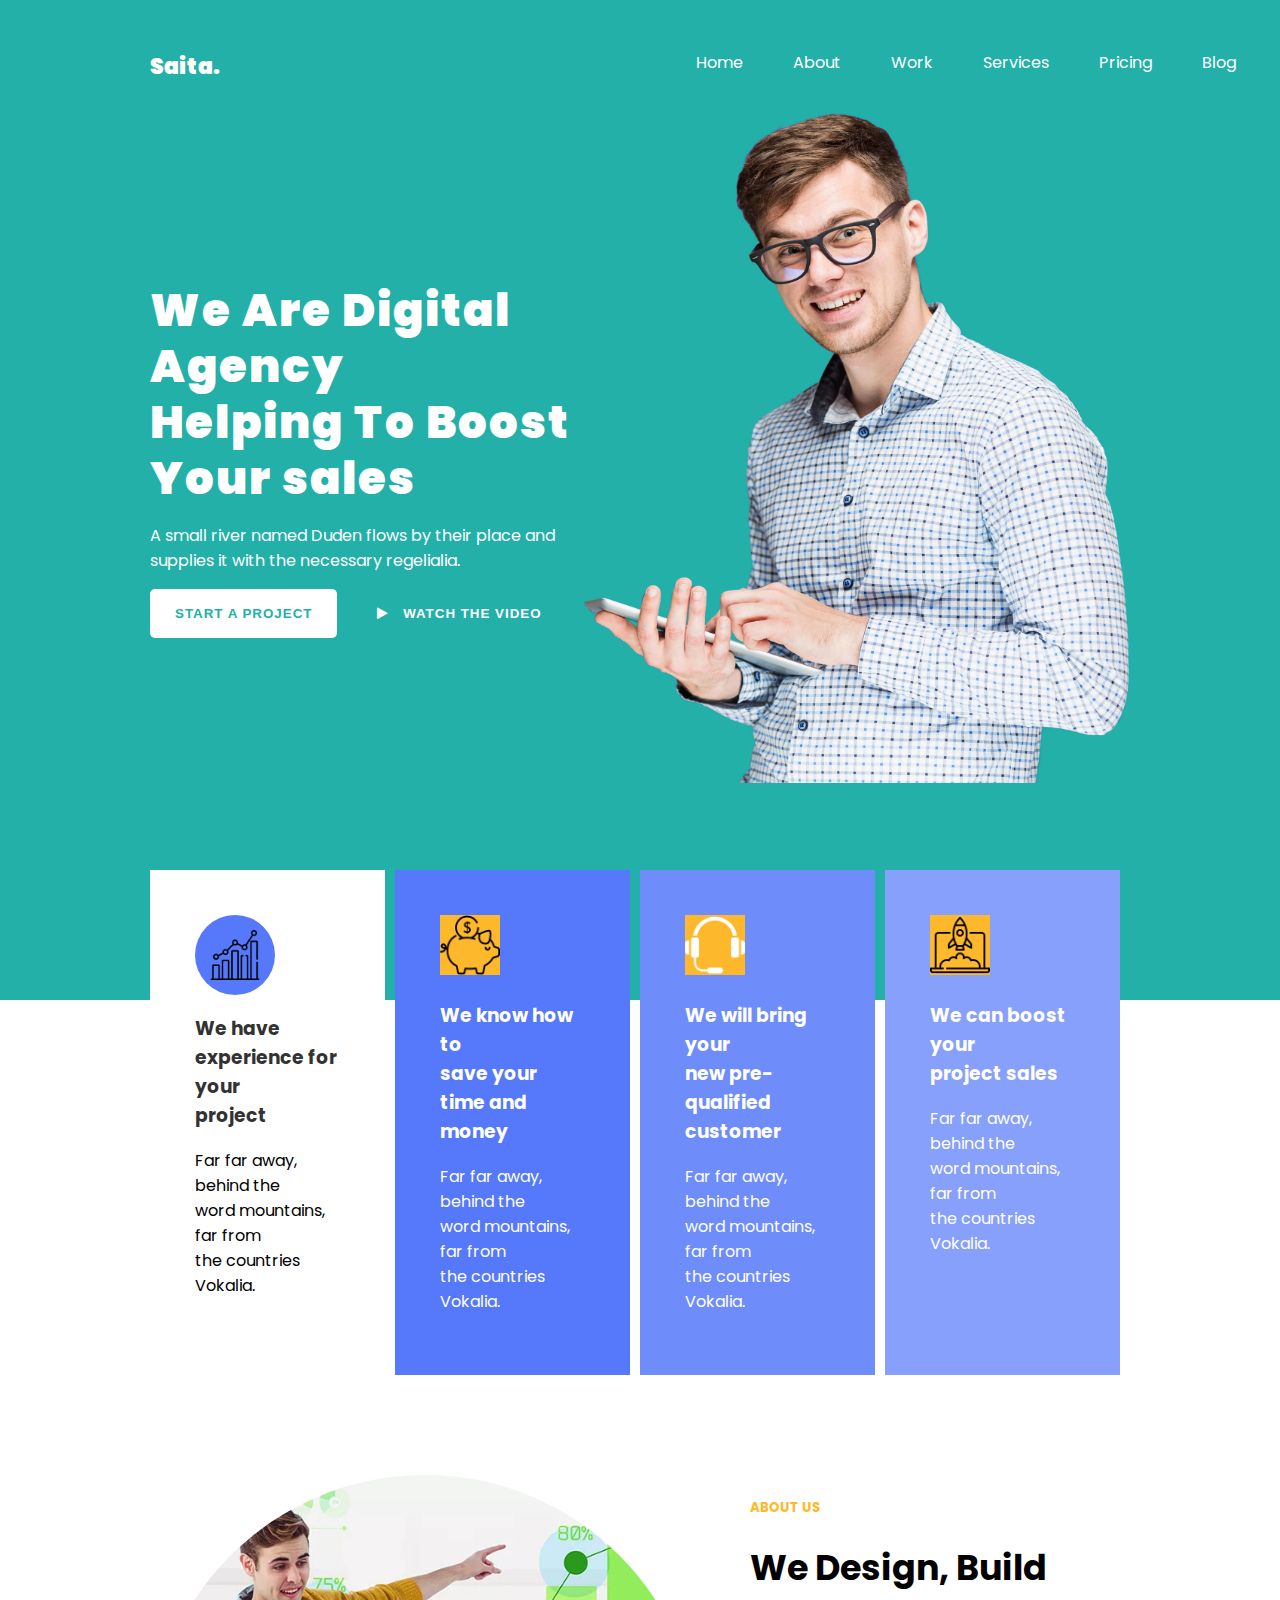
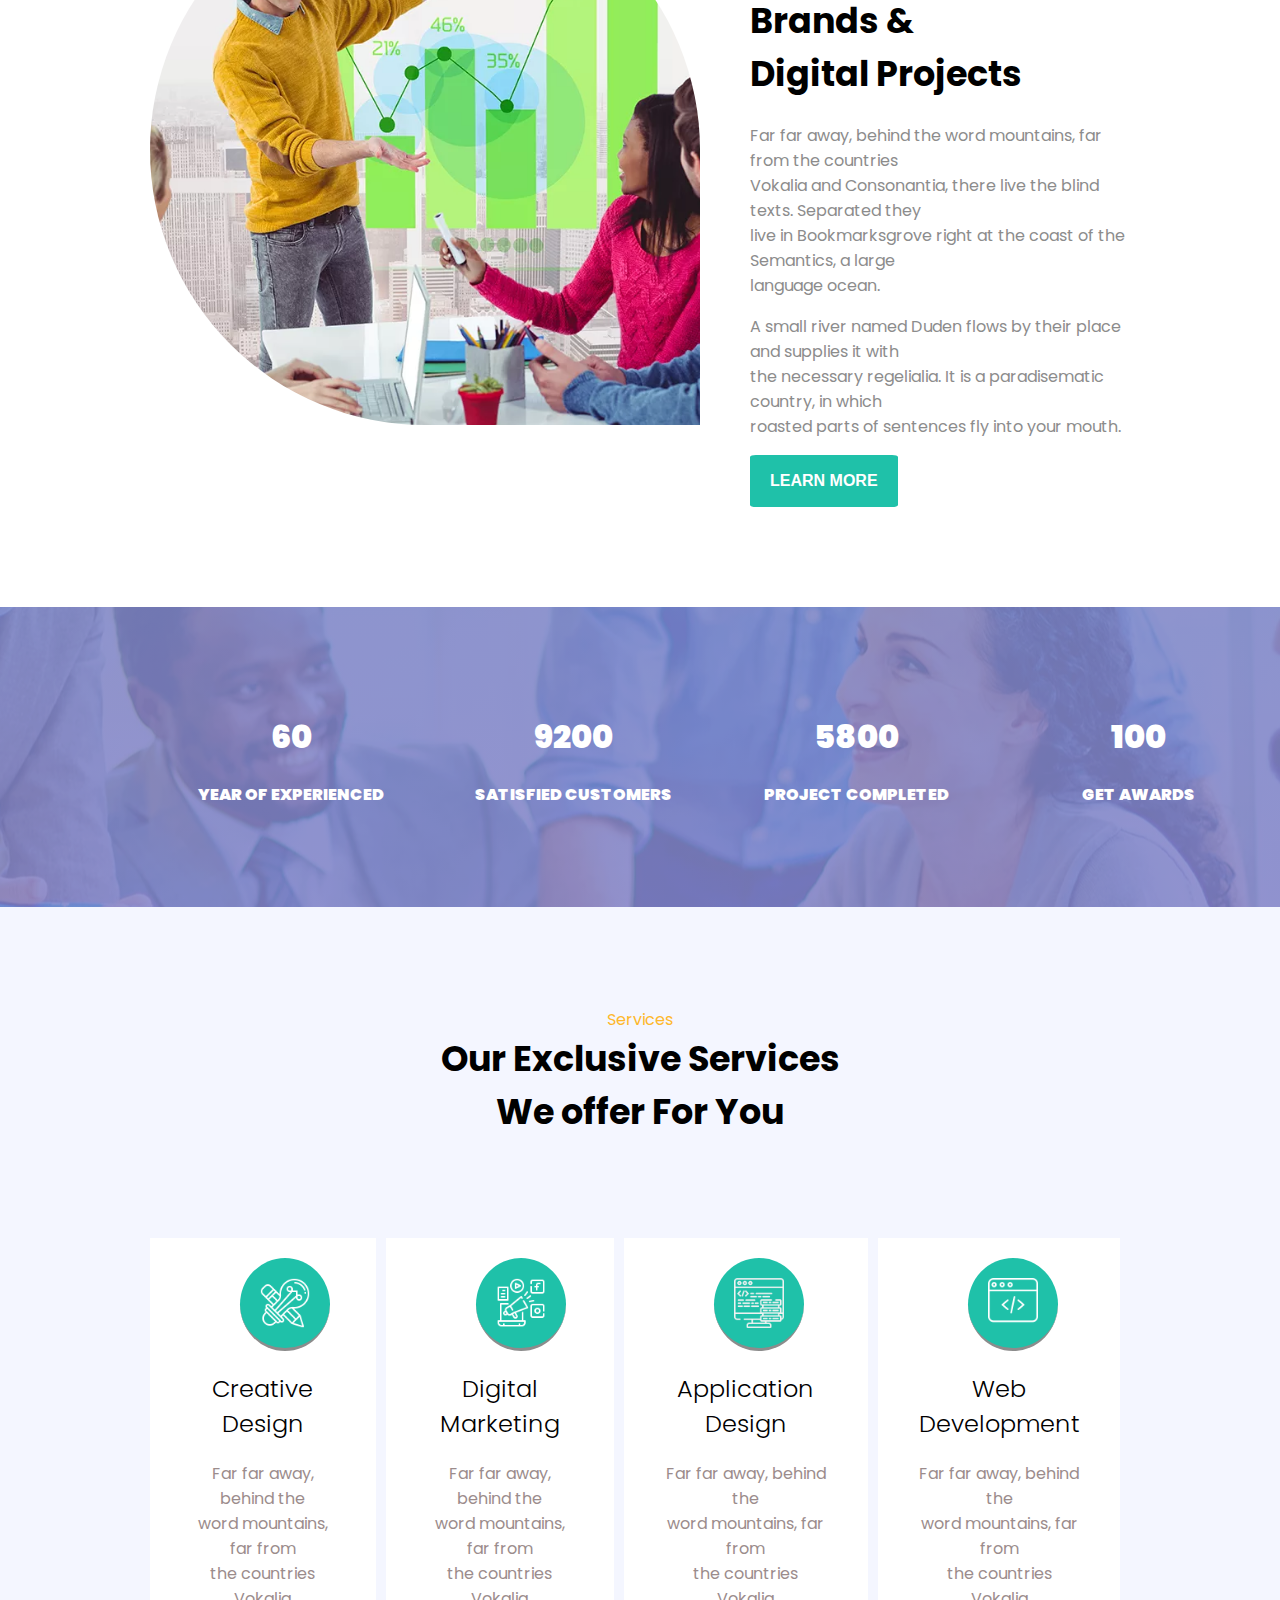
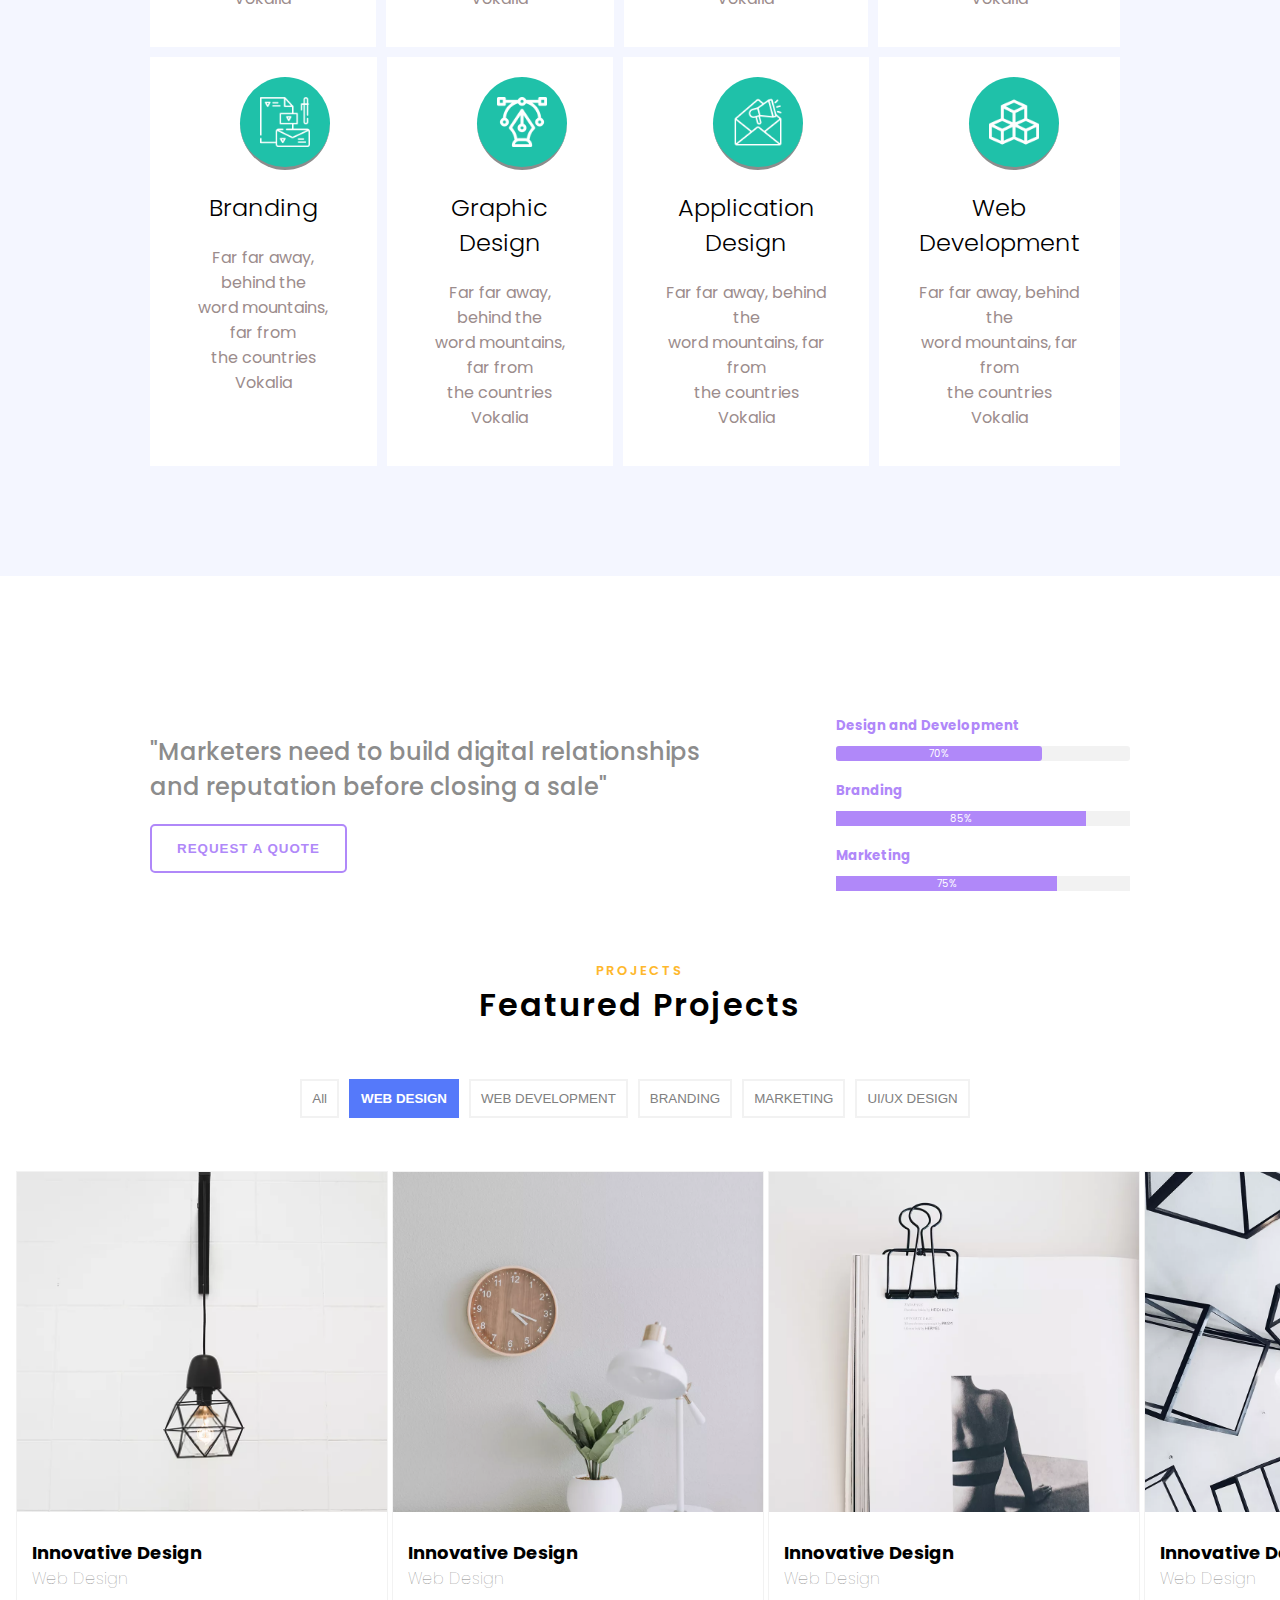
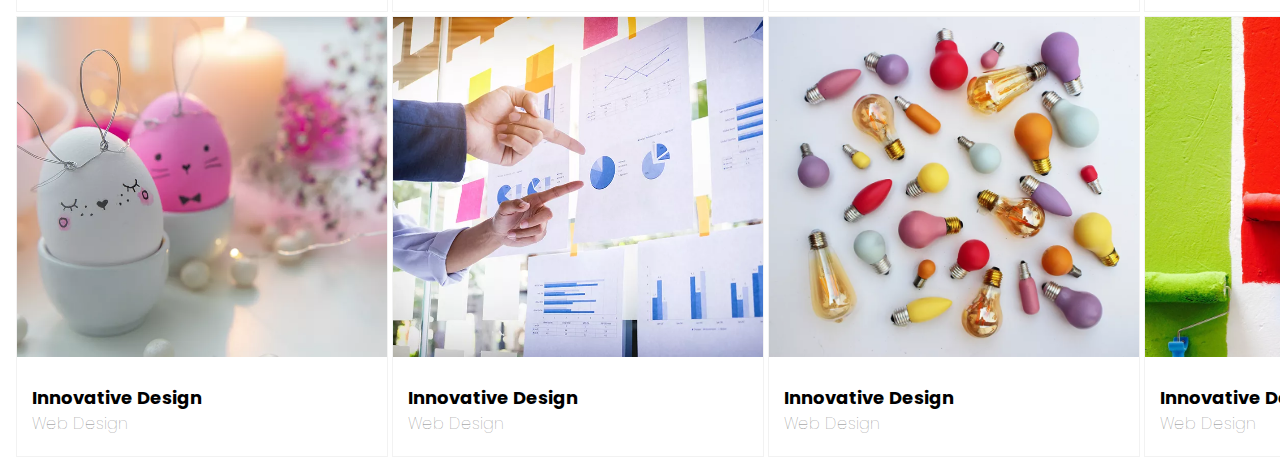
==== index.html @ 6082f636 "digitalagency" ====
<!DOCTYPE html>
<html lang="en">
  <head>
    <meta charset="UTF-8" />
    <meta name="viewport" content="width=device-width, initial-scale=1.0" />
    <title>Digital Agency</title>
    <link rel="stylesheet" href="/assests/css/style.css" />
    <!-------------- font awesom link -------------------->
    <link
      rel="stylesheet"
      href="https://cdnjs.cloudflare.com/ajax/libs/font-awesome/4.7.0/css/font-awesome.min.css"
    />
  </head>

  <body>
    <!------------ nav bar section started-------- -->

    <header>
      <nav class="navbar">
        <ul>
          <div class="Saita">
            <li><a href="#">Saita.</a></li>
          </div>
          <div class="menu">
            <li><a href="#">Home</a></li>
            <li><a href="#">About</a></li>
            <li><a href="#">Work</a></li>
            <li><a href="#">Services</a></li>
            <li><a href="#">Pricing</a></li>
            <li><a href="#">Blog </a></li>
            <li><a href="#">Contact </a></li>
          </div>
        </ul>
      </nav>
      <div class="hero">
        <div class="hero-content">
          <h4>
            We Are Digital Agency <br />
            Helping To Boost Your sales
          </h4>
          <p>
            A small river named Duden flows by their place and supplies it with
            the necessary regelialia.
          </p>

          <div class="btn-hero">
            <button class="btn-hero-1">Start a project</button>
            <button class="btn-hero-2">
              <i class="fa fa-play" aria-hidden="true"></i> Watch the video
            </button>
          </div>
        </div>
        <div class="hero-img">
          <img src="/assests/images/hero-1.png (1).webp" alt="" />
        </div>
      </div>
    </header>
    <!------------ nav bar section ended---------->

    <!-------------------- slide area started------------ -->
    <section class="slide">
      <div class="Slide-1">
        <div class="slide-1-img">
          <img src="/assests/images/analysis.png" alt="" />
        </div>
        <h3>
          We have <br />
          experience for your <br />
          project
        </h3>
        <p>
          Far far away, behind the <br />
          word mountains, far from <br />
          the countries Vokalia.
        </p>
      </div>

      <div class="slide-2">
        <div class="slide-2-img">
          <img src="/assests/images/piggy-bank.png" alt="" />
        </div>
        <h3>
          We know how to <br />save your time and <br />
          money
        </h3>
        <p>
          Far far away, behind the <br />
          word mountains, far from <br />
          the countries Vokalia.
        </p>
      </div>

      <div class="slide-3">
        <div class="slide-3-img">
          <img src="/assests/images/headphone.png" alt="" />
        </div>
        <h3>
          We will bring your <br />
          new pre-qualified <br />
          customer
        </h3>
        <p>
          Far far away, behind the <br />
          word mountains, far from <br />
          the countries Vokalia.
        </p>
      </div>

      <div class="slide-4">
        <div class="slide-4-img">
          <img src="/assests/images/rocket.png" alt="" />
        </div>
        <h3>
          We can boost your <br />
          project sales
        </h3>
        <p>
          Far far away, behind the <br />
          word mountains, far from <br />
          the countries Vokalia.
        </p>
      </div>
    </section>
    <!-------------------- slide area Ended----------- -->

    <!------------------------------about section started------------------>
    <section class="">
      <div class="about">
        <div class="about-img">
          <img src="/assests/images/about.jpg.webp" alt="" />
        </div>
        <div class="about-content">
          <h5>ABOUT US</h5>
          <h1>
            We Design, Build Brands & <br />
            Digital Projects
          </h1>
          <p>
            Far far away, behind the word mountains, far from the countries
            <br />
            Vokalia and Consonantia, there live the blind texts. Separated they
            <br />
            live in Bookmarksgrove right at the coast of the Semantics, a large
            <br />
            language ocean.
          </p>
          <p>
            A small river named Duden flows by their place and supplies it with
            <br />
            the necessary regelialia. It is a paradisematic country, in which
            <br />
            roasted parts of sentences fly into your mouth.
          </p>
          <button><a href="">LEARN MORE</a></button>
        </div>
      </div>
      <div class="">
        <div class="about-clients">
          <div class="about-clients-content-1">
            <h1>60</h1>
            <p>YEAR OF EXPERIENCED</p>
          </div>
          <div class="about-clients-content">
            <h1>9200</h1>
            <p>SATISFIED CUSTOMERS</p>
          </div>
          <div class="about-clients-content">
            <h1>5800</h1>
            <p>PROJECT COMPLETED</p>
          </div>
          <div class="about-clients-content">
            <h1>100</h1>
            <p>GET AWARDS</p>
          </div>
        </div>
      </div>
    </section>

    <!------------------------------about section ended------------------>

    <!---------------------------------- Services area started------------------------------------->
    <div class="services">
      <div class="services-content">
        <p>Services</p>
        <h3>
          Our Exclusive Services <br />
          We offer For You
        </h3>
      </div>
      <div class="services-flex">
        <div class="creative-design">
          <div class="creative-design-img">
            <img src="/assests/images/creative-design.png" alt="" />
          </div>
          <h2>Creative Design</h2>
          <p>
            Far far away, behind the <br />
            word mountains, far from <br />
            the countries Vokalia
          </p>
        </div>

        <div class="creative-design">
          <div class="creative-design-img">
            <img src="/assests/images/bullhorn.png" alt="" />
          </div>
          <h2>Digital Marketing</h2>
          <p>
            Far far away, behind the <br />
            word mountains, far from <br />
            the countries Vokalia
          </p>
        </div>
        <div class="creative-design">
          <div class="creative-design-img">
            <img src="/assests/images/data.png" alt="" />
          </div>
          <h2>Application Design</h2>
          <p>
            Far far away, behind the <br />
            word mountains, far from <br />
            the countries Vokalia
          </p>
        </div>
        <div class="creative-design">
          <div class="creative-design-img">
            <img src="/assests/images/web-programming.png" alt="" />
          </div>
          <h2>Web Development</h2>
          <p>
            Far far away, behind the <br />
            word mountains, far from <br />
            the countries Vokalia
          </p>
        </div>
      </div>

      <div class="services-flex">
        <div class="creative-design">
          <div class="creative-design-img">
            <img src="/assests/images/branding.png" alt="" />
          </div>
          <h2>Branding</h2>
          <p>
            Far far away, behind the <br />
            word mountains, far from <br />
            the countries Vokalia
          </p>
        </div>

        <div class="creative-design">
          <div class="creative-design-img">
            <img src="/assests/images/vector.png" alt="" />
          </div>
          <h2>Graphic Design</h2>
          <p>
            Far far away, behind the <br />
            word mountains, far from <br />
            the countries Vokalia
          </p>
        </div>
        <div class="creative-design">
          <div class="creative-design-img">
            <img src="/assests/images/email-marketing.png" alt="" />
          </div>
          <h2>Application Design</h2>
          <p>
            Far far away, behind the <br />
            word mountains, far from <br />
            the countries Vokalia
          </p>
        </div>
        <div class="webdesign">
          <div class="creative-design">
            <div class="creative-design-img">
              <img src="/assests/images/cubes.png" alt="" />
            </div>
            <h2>Web Development</h2>
            <p>
              Far far away, behind the <br />
              word mountains, far from <br />
              the countries Vokalia
            </p>
          </div>
        </div>
      </div>
    </div>

    <!---------------------------------- Services area ended------------------------------------->

    <!--------------------------------- features Projects area ------------------------------ -->
    <div class="features-container">
      <div class="features-contex">
        <h2>
          "Marketers need to build digital relationships <br />
          and reputation before closing a sale"
        </h2>
        <button>REQUEST A QUOTE</button>
      </div>
      <!-- <div class="">
        <div class="features-content">
          <h5>Design and Development</h5>
          <p>70%</p>
        </div>
      </div> -->
      <div class="percentage">
        <h5>Design and Development</h5>

      <div class="gray-line">
        <div class="purple-line">
            <p class="number-percent">70%</p>
        </div>
    </div>
    <h5>Branding</h5>
    <div class="g-color">
      
        <div class="p-color">
         <p class="number-percent" >85%</p>
        </div>
    </div>
    <h5>Marketing</h5>
    <div class="g-line">
        <div class="p-line">
         <p class="number-percent"> 75%</p>
        </div>
    </div>
</div>

    </div>
 
    <div class="projects">
         <div class="project-heading">
            <p>PROJECTS</p>
            <h1>Featured Projects</h1>
         </div>
         <div class="projects-btn">
            <button><a href="">All</a></button>
            <div class="btn">
            <button class="btn"><a href="">WEB DESIGN</a></button>
            </div>
            <button> <a href="">WEB DEVELOPMENT</a></button>
            <button> <a href="">BRANDING</a></button>
            <button><a href="">MARKETING</a></button>
            <button><a href="">UI/UX DESIGN</a></button>
         </div>  
   </div>

   <div class="innovative-design">
    <div class="web-design">
      <img src="/assests/images/gallery-1.jpg.webp" alt="">
      <div class="web-design-contetnt">
        <h2>Innovative Design</h2>
        <p>Web Design</p>
      </div>
    </div>

    <div class="web-design">
        <img src="/assests/images/gallery-2.jpg.webp" alt="">
        <div class="web-design-contetnt">
          <h2>Innovative Design</h2>
          <p>Web Design</p>
        </div>
      </div>
      
      <div class="web-design">
        <img src="/assests/images/gallery-3.jpg.webp" alt="">
        <div class="web-design-contetnt">
          <h2>Innovative Design</h2>
          <p>Web Design</p>
        </div>
      </div>
      <div class="web-design">
        <img src="/assests/images/gallery-4.jpg.webp" alt="">
        <div class="web-design-contetnt">
          <h2>Innovative Design</h2>
          <p>Web Design</p>
        </div>
      </div>
   </div>


   <div class="innovative-design">
    <div class="web-design">
      <img src="/assests/images/gallery-5.jpg.webp" alt="">
      <div class="web-design-contetnt">
        <h2>Innovative Design</h2>
        <p>Web Design</p>
      </div>
    </div>

    <div class="web-design">
        <img src="/assests/images/gallery-6.jpg.webp" alt="">
        <div class="web-design-contetnt">
          <h2>Innovative Design</h2>
          <p>Web Design</p>
        </div>
      </div>
      
      <div class="web-design">
        <img src="/assests/images/gallery-7.jpg.webp" alt="">
        <div class="web-design-contetnt">
          <h2>Innovative Design</h2>
          <p>Web Design</p>
        </div>
      </div>
      <div class="web-design">
        <img src="/assests/images/gallery-8.jpg.webp" alt="">
        <div class="web-design-contetnt">
          <h2>Innovative Design</h2>
          <p>Web Design</p>
        </div>
      </div>
   </div>
    <!--------------------------------- features Projects ended ------------------------------ -->
  </body>
</html>
---- assests/css/style.css ----
/* @import url('https://fonts.googleapis.com/css2?family=Dancing+Script:wght@700&family=Fuggles&family=Poppins:ital@1&family=Raleway&display=swap'); */

@import url("https://fonts.googleapis.com/css2?family=Dancing+Script:wght@700&family=Fuggles&family=Poppins:ital@0;1&display=swap");

body {
  font-family: "Dancing Script", cursive;

  font-family: "Poppins", sans-serif;
  margin: 0%;
  padding: 0%;
}
header {
  background-color: #22b0a8;
  height: 100vh;
  padding: 0%;
  margin: 0%;
  padding: 50px 150px;
}
.navbar ul {
  /* overflow: auto; */
  display: flex;
  margin: 0%;
  padding: 0%;
}
.navbar ul li {
  list-style: none;
}
.navbar ul li a {
  align-items: center;
  display: flex;
  text-decoration: none;
  color: #fff;
  justify-content: space-between;
}
.Saita {
  align-items: center;
  font-weight: 900;
  font-size: 22px;
  /* margin-left: 150px; */
  margin-right: 450px;
  padding: 0%;
}
.menu {
  display: flex;
}
.menu li a {
  display: flex;
  justify-content: space-between;
  align-items: center;
  text-align: center;
  padding: 0px 25px;
}
.hero {
  color: #fff;
  /* padding-top:200px ; */
  display: flex;
}
.hero-img img {
  height: 700px;
  width: 550px;
}
.hero-content {
}
.hero-content h4 {
  padding-top: 200px;
  font-size: 45px;
  margin: 0%;
  /* word-spacing: 10px; */
  letter-spacing: 2px;
  line-height: 50px;
  font-weight: 900;
  line-height: 3.5rem;
}
.btn-hero-1 {
  letter-spacing: 1px;
  padding: 17px 25px;
  border-radius: 5px;
  background-color: #fff;
  color: #22b0a8;
  border: none;
  font-weight: 700;
  text-transform: uppercase;
}
.btn-hero-2 {
  text-transform: uppercase;
  background-color: #22b0a8;
  border: none;
  color: #fff;
  margin-left: 30px;
  font-weight: bolder;
  letter-spacing: 1px;
}
.btn-hero-2 i {
  margin-right: 10px;
}
.slide {
  display: flex;
  margin: 0px 150px;
  margin-top: -130px;
}
.Slide-1 {
  background-color: #fff;
  padding: 45px;
  margin-right: 10px;
  transition: 0.3s;
}
.Slide-1:hover {
  background-color: #5579fa;
}
.Slide-1:hover img {
  background-color: #feb82c;
}

.Slide-1 h3 {
  opacity: 0.8;
}
.slide-1-img {
  height: 80px;
  width: 80px;
  background-color: #5579fa;
  border-radius: 50%;
  display: flex;
  justify-content: center;
  align-items: center;
}
.slide-1-img img {
  width: 50px;
  height: 50px;
}
.slide-2 {
  background-color: #5579fa;
  padding: 45px;
  margin-right: 10px;
  color: #fff;
}

.slide-2-img img {
  width: 60px;
  height: 60px;
  background-color: #feb82c;
}
.slide-3 {
  background-color: #6e8dfb;
  padding: 45px;
  margin-right: 10px;
  color: #fff;
}
.slide-3-img img {
  width: 60px;
  height: 60px;
  background-color: #feb82c;
}
.slide-4 {
  color: #fff;
  background-color: #87a0fb;
  padding: 45px;
  margin-right: 10px;
}
.slide-4-img img {
  width: 60px;
  height: 60px;
  background-color: #feb82c;
}
.about {
  display: flex;
  margin: 100px 150px;
}

.about-img img {
  border-radius: 50% 50% 0% 50%;
  height: 550px;
  width: 550px;
  margin-right: 50px;
  object-fit: cover;
}
.about-content h1 {
  font-size: 35px;
}
.about-content h5 {
  color: #feb82c;
}
.about-content button a {
  text-decoration: none;
  color: #fff;
}
.about-content button {
  background-color: #1fc1a9;
  border: none;
  border: #22b0a8;
  padding: 17px 20px;
  font-size: medium;
  font-weight: 700;
  border-radius: 4%;
}
.about-content button:hover {
  cursor: pointer;
}
.about-content p {
  color: #8c8c8c;
}
.about-clients {
  display: flex;
  background: linear-gradient(rgba(82, 92, 182, 0.8), rgba(88, 90, 184, 0.8)),
    url(/assests/images/bg_3.jpg.webp);
  height: 300px;
  background-position: center;
  /* text-align: center; */
  align-items: center;
  align-content: center;
  opacity: 0.8;
}
.about-clients h1 {
  color: #fff;
  font-weight: 900;
}
.about-clients p {
  color: #fff;
  font-weight: 900;
}
.about-clients-content-1 {
  width: 300px;
  text-align: center;
  margin-left: 150px;
}
.about-clients-content {
  width: 300px;
  text-align: center;
  font-weight: bolder;
}
.services {
  background-color: #f4f6ff;
  margin: 0%;
  padding-bottom: 100px;
}
.services-content {
  text-align: center;
}
.services-content p {
  margin: 0%;
  padding-top: 100px;
  color: #feb82c;
}
.services-content h3 {
  margin: 0%;
  font-size: 35px;
  padding-bottom: 100px;
}
.services-flex {
  display: flex;
  margin: 0px 150px;
}

.creative-design-img {
  height: 90px;
  width: 90px;
  background-color: #1fc1a9;
  align-items: center;
  text-align: center;
  display: flex;
  justify-content: center;
  border-radius: 50%;
  margin-left: 50px;
  border-bottom: 3px solid #8c8c8c;
}
.creative-design img {
  height: 50px;
  width: 50px;
}
.creative-design:hover .creative-design-img {
  background-color: #5579fa;
}
.creative-design {
  background-color: #fff;
  align-items: center;
  margin-right: 10px;
  /* padding: 30px; */
  /* padding: 20px 20px; */
  padding: 20px 40px;
  align-items: center;
  justify-content: center;
  text-align: center;
  margin-bottom: 10px;
}
.creative-design p {
  color: #9b8c8c;
}
.creative-design h2 {
  font-weight: 300;
}

.features-container {
  display: flex;
  /* gap: 400px; */
  margin: 0px 150px;
  padding-top: 120px;
  /* height: 100vh; */
  align-items: center;
}

.features-contex {
    width: 70%;

}
.features-contex h2{
      color: #8C8C8C;
      font-weight: 500;
}
.features-contex button{
    color: #B088F9;
    padding: 15px 25px;
    letter-spacing: 1px;
    font-weight: 700;
    background-color: #fff;
    border:2px solid #B088F9 ;
    border-radius: 5px;
    transition: 0.2s;
}
.features-contex button:hover{
    background-color: #B088F9;
    border-color: #B088F9;
    color: #fff;
}
.features-content h5 {
  color: #b088f9;
  margin: 0%;
  padding-top: 30px;
}
.features-content p {
  width: 290px;
  font-size: 11px;
  color: #fff;
  background-color: #b088f9;
  border: 2px solid #b088f9;
  text-align: center;
}

.gray-line {
  background-color: #F2F2F2;
  width: 100%;
  height: 15px;
  border-radius: 3px;
}

.purple-line {
  background-color: #B088F9;
  height: 15px;
  width: 70%;
  border-radius: 3px;
}

.percentage {
    width: 30%;
}

.number-percent {
    font-size: 10px;
    text-align: center;
    color:#fff;
}
.percentage h5{
    color: #b088f9;
    margin-top: 20px;
    margin-bottom: 0%;
}
.g-color{
    width: 100%;
    height: 15px;
    background-color: #F2F2F2;
}
.p-color{
    width: 85%;
    height: 15px;
    background-color: #B088F9;
    
}
.g-line{
    width: 100%;
    height: 15px;
    background-color: #F2F2F2;
}
.p-line{
    width: 75%;
    height: 15px;
    background-color:#B088F9 ;
}
.project-heading{
    align-items: center;
    text-align: center;
    margin-top: 70px;
}
.project-heading p{
    margin: 0%;
    color: #feb82c;
    font-size: small;
    font-weight: 600;
    letter-spacing: 2px;
}
.project-heading h1{
    
    margin: 0%;
    letter-spacing: 2px;
    font-weight: 600;
    padding-bottom: 50px;
}
.projects-btn{
    align-items: center;
    text-align: center;
    display: flex;
    justify-content: center;
}
.projects-btn button a{
    text-decoration: none;
    /* background-color: #fff; */
    /* border: 2px solid #F2F2F2; */
    color: gray;
}
.projects-btn button{
      background-color: #fff;
    border: 2px solid #F2F2F2;
    padding: 10px;
    align-items: center;
    text-align: center;
    margin-right: 10px;
}
.btn button{
    background-color: #5579FA;
    border: 2px solid #5579FA;
    padding: 10px;
    align-items: center;
    text-align: center;
    margin-right: 10px;
}
.btn button a{
    text-decoration: none;
    /* background-color: #fff; */
    /* border: 2px solid #F2F2F2; */
    color: #fff;
    font-weight: 700;
}
.projects{
    padding-bottom: 50px;
}
.innovative-design{
    display: flex;
    margin: 2px 14px;
}
.web-design img{
   width: 370px;
   height: 340px;
   object-fit: cover;
}
.web-design{
    margin: 1px 2px;
    transition: 0.3s;
    border: 1px solid #F2F2F2;

}
.web-design-contetnt{
    padding: 20px 15px;
    
}
.web-design-contetnt h2{
    margin: 0%;
    font-size: large;
}
.web-design-contetnt p{
    margin: 0%;
    color: grey;
    font-weight: 100;
}
.web-design:hover{
           background-color: #E0D1FD;
           cursor: pointer;
}
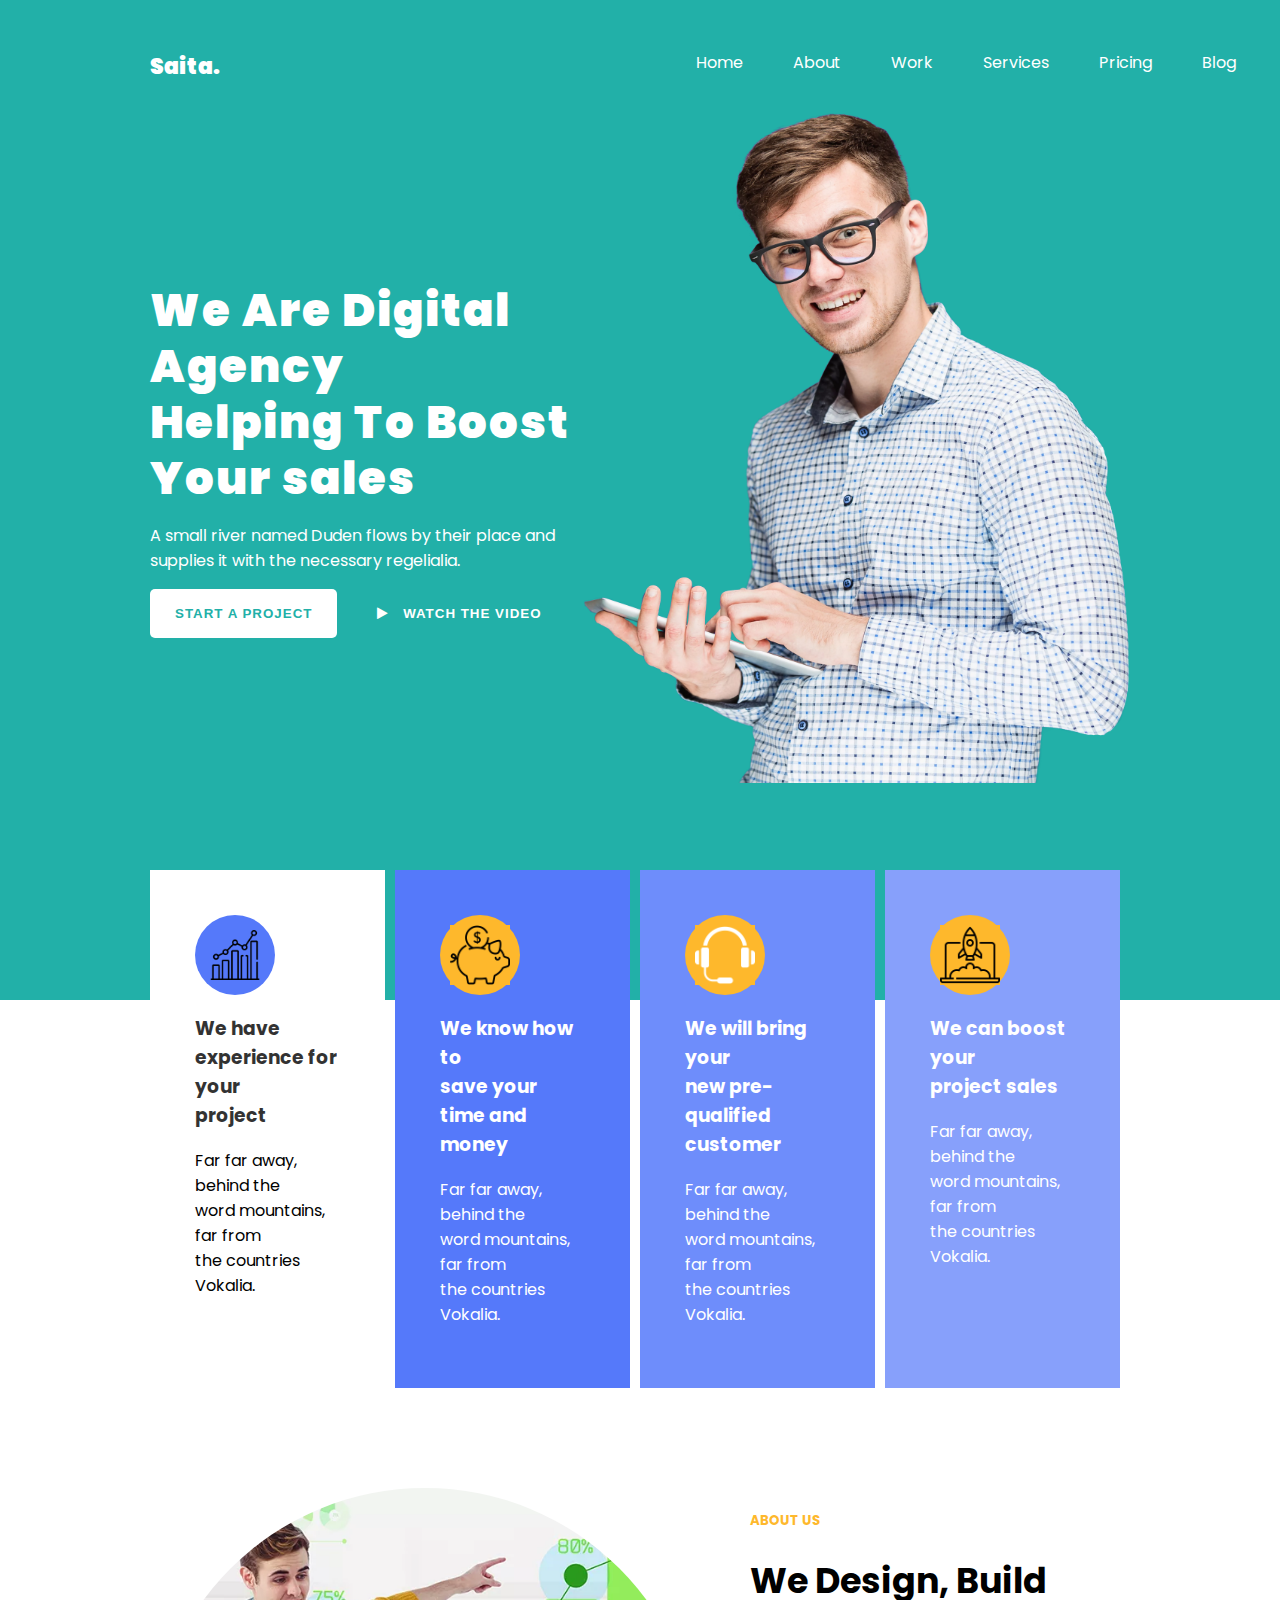
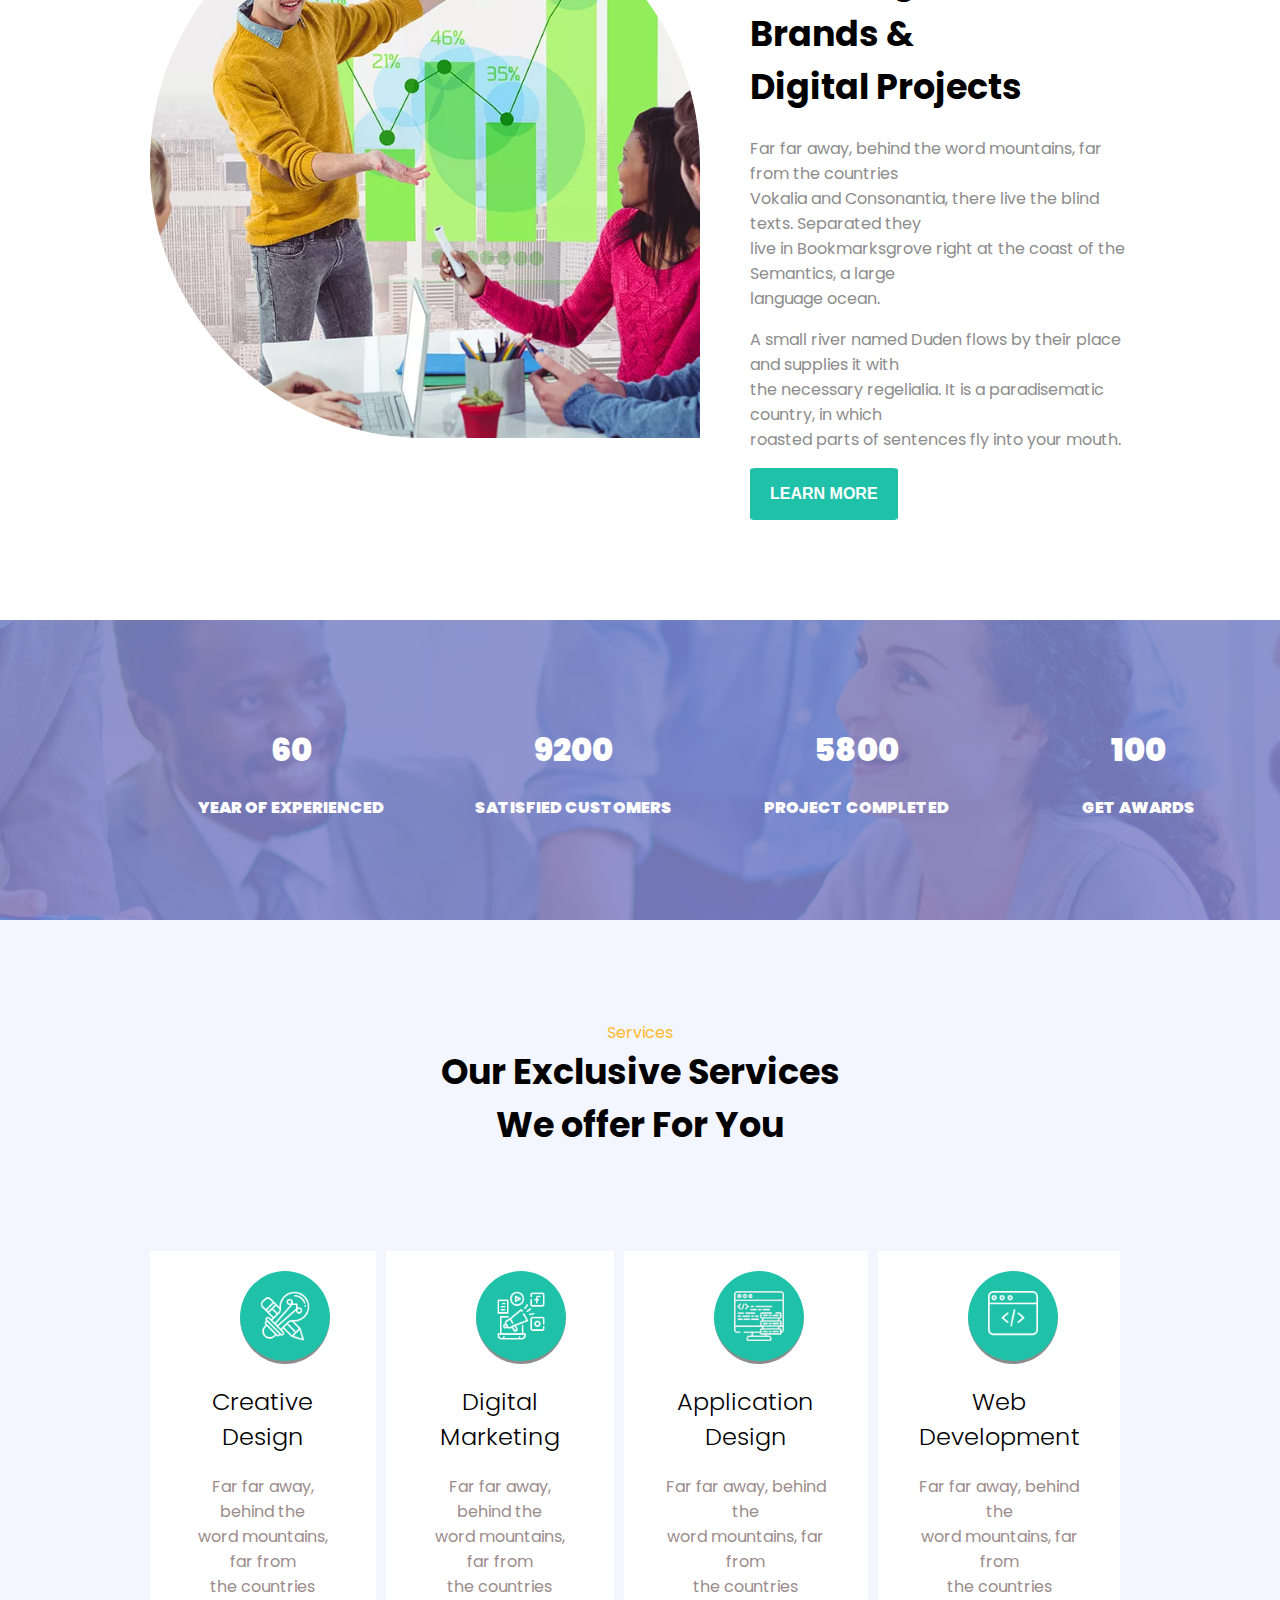
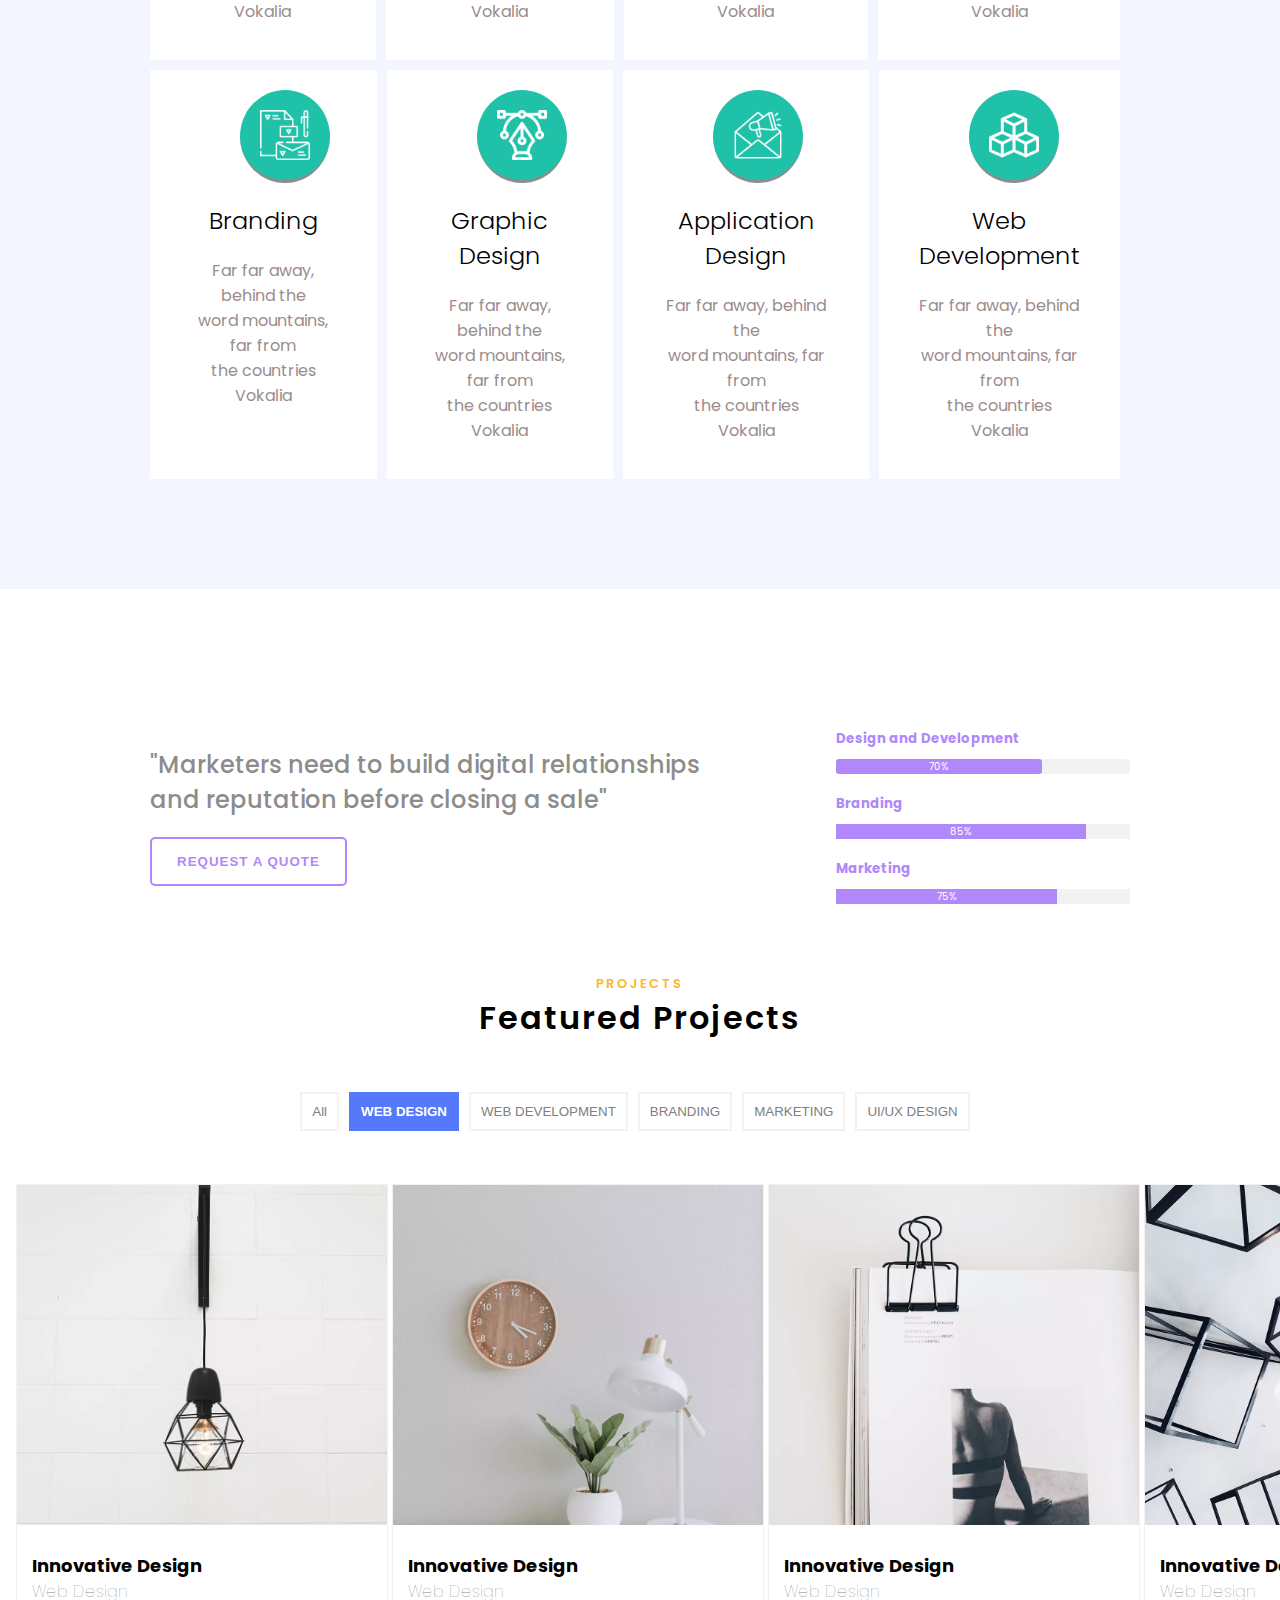
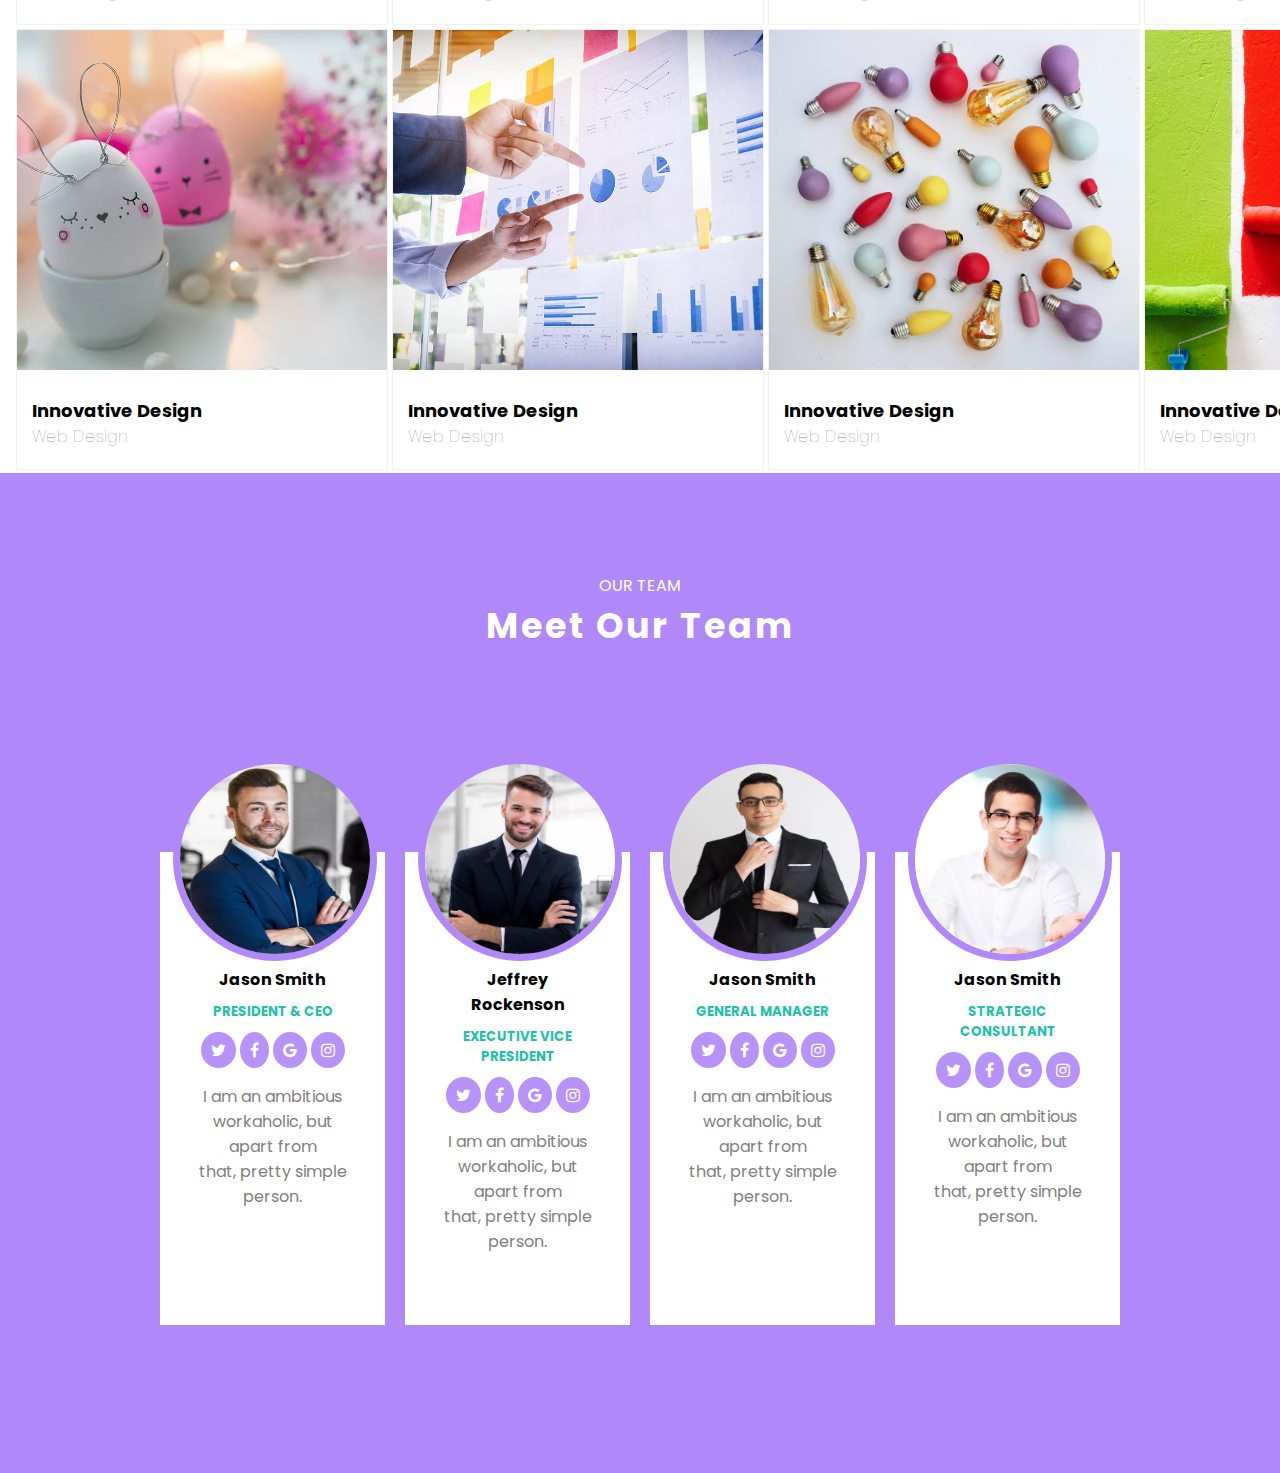
==== commit 647d1924: "updated" ====
--- a/index.html
+++ b/index.html
@@ -91,7 +91,7 @@
       </div>
 
       <div class="slide-3">
-        <div class="slide-3-img">
+        <div class="slide-2-img">
           <img src="/assests/images/headphone.png" alt="" />
         </div>
         <h3>
@@ -107,7 +107,7 @@
       </div>
 
       <div class="slide-4">
-        <div class="slide-4-img">
+        <div class="slide-2-img">
           <img src="/assests/images/rocket.png" alt="" />
         </div>
         <h3>
@@ -412,5 +412,71 @@
       </div>
    </div>
     <!--------------------------------- features Projects ended ------------------------------ -->
+    <!--------------------------------- team section started ------------------------------ -->
+        <div class="team-container">
+            <div class="Ourteam">
+                <p>OUR TEAM</p>
+                <h1>Meet Our Team</h1>
+            </div>
+           <div class="slides">
+
+            <div class="team-slide">
+                <img src="/assests/images/staff-1.jpg.webp" alt="">
+                <h4>Jason Smith</h4>
+                <h5>PRESIDENT & CEO</h5>
+                <div class="team-slide-link">
+                    <i class="fa fa-twitter" aria-hidden="true"></i>
+                    <i class="fa fa-facebook" aria-hidden="true"></i>
+                    <i class="fa fa-google" aria-hidden="true"></i>
+                    <i class="fa fa-instagram" aria-hidden="true"></i>
+                </div>
+                <p>I am an ambitious <br> workaholic, but apart from <br> that,  pretty simple person.</p>
+                </div>
+
+                <div class="team-slide">
+                    <img src="/assests/images/staff-2.jpg.webp" alt="">
+                    <h4>Jeffrey Rockenson</h4>
+                    <h5>EXECUTIVE VICE PRESIDENT</h5>
+                    <div class="team-slide-link">
+                        <i class="fa fa-twitter" aria-hidden="true"></i>
+                        <i class="fa fa-facebook" aria-hidden="true"></i>
+                        <i class="fa fa-google" aria-hidden="true"></i>
+                        <i class="fa fa-instagram" aria-hidden="true"></i>
+                    </div>
+                    <p>I am an ambitious <br> workaholic, but apart from <br> that,  pretty simple person.</p>
+                    </div>
+
+                    <div class="team-slide">
+                        <img src="/assests/images/staff-3.jpg.webp" alt="">
+                        <h4>Jason Smith</h4>
+                        <h5>GENERAL MANAGER</h5>
+                        <div class="team-slide-link">
+                            <i class="fa fa-twitter" aria-hidden="true"></i>
+                            <i class="fa fa-facebook" aria-hidden="true"></i>
+                            <i class="fa fa-google" aria-hidden="true"></i>
+                            <i class="fa fa-instagram" aria-hidden="true"></i>
+                        </div>
+                        <p>I am an ambitious <br> workaholic, but apart from <br> that,  pretty simple person.</p>
+                        </div>
+
+                        <div class="team-slide">
+                            <img src="/assests/images/staff-4.jpg.webp" alt="">
+                            <h4>Jason Smith</h4>
+                            <h5>STRATEGIC CONSULTANT</h5>
+                            <div class="team-slide-link">
+                                <i class="fa fa-twitter" aria-hidden="true"></i>
+                                <i class="fa fa-facebook" aria-hidden="true"></i>
+                                <i class="fa fa-google" aria-hidden="true"></i>
+                                <i class="fa fa-instagram" aria-hidden="true"></i>
+                            </div>
+                            <p>I am an ambitious <br> workaholic, but apart from <br> that,  pretty simple person.</p>
+                            </div>                       
+        </div>
+    
+    <!--------------------------------- team section ended -------------------------------->
+
+    
+
+
   </body>
 </html>
--- a/assests/css/style.css
+++ b/assests/css/style.css
@@ -104,11 +104,12 @@
   margin-right: 10px;
   transition: 0.3s;
 }
+.Slide-1:hover .slide-1-img {
+  background-color: #feb82c;
+
+}
 .Slide-1:hover {
   background-color: #5579fa;
-}
-.Slide-1:hover img {
-  background-color: #feb82c;
 }
 
 .Slide-1 h3 {
@@ -123,6 +124,16 @@
   justify-content: center;
   align-items: center;
 }
+.slide-2-img{
+    height: 80px;
+    width: 80px;
+    background-color: #feb82c;
+    border-radius: 50%;
+    display: flex;
+    border-style: none;
+    justify-content: center;
+    align-items: center;
+}
 .slide-1-img img {
   width: 50px;
   height: 50px;
@@ -145,21 +156,11 @@
   margin-right: 10px;
   color: #fff;
 }
-.slide-3-img img {
-  width: 60px;
-  height: 60px;
-  background-color: #feb82c;
-}
 .slide-4 {
   color: #fff;
   background-color: #87a0fb;
   padding: 45px;
   margin-right: 10px;
-}
-.slide-4-img img {
-  width: 60px;
-  height: 60px;
-  background-color: #feb82c;
 }
 .about {
   display: flex;
@@ -261,6 +262,7 @@
   border-radius: 50%;
   margin-left: 50px;
   border-bottom: 3px solid #8c8c8c;
+  transition: 0.4s;
 }
 .creative-design img {
   height: 50px;
@@ -317,6 +319,7 @@
 }
 .features-contex button:hover{
     background-color: #B088F9;
+    cursor: pointer;
     border-color: #B088F9;
     color: #fff;
 }
@@ -471,4 +474,95 @@
 .web-design:hover{
            background-color: #E0D1FD;
            cursor: pointer;
+}
+.team-container{
+    background-color: #b088f9;
+    margin: 0%;
+    padding: 0%;
+    height: 100vh;
+}
+.team-container{
+    padding-top: 100px;
+}
+.Ourteam{
+    text-align: center;
+    color: #fff;
+    margin-bottom: 80px;
+  }
+.Ourteam p{
+  margin: 0%;
+  padding: 0%;
+  line-height: 1.6rem;
+  
+}
+.Ourteam h1{
+    margin: 0%;
+    padding: 0%;
+    letter-spacing: 3px;
+    font-size: 35px;
+
+  }
+  .slides{
+    display: flex;
+    margin: 0px 150px;
+  }
+  .team-slide{
+    background-color: #fff;
+    padding: 55px 35px;
+    text-align: center;
+    margin: 0px 10px;
+    margin-top: 120px;
+    position: relative;
+    /* padding-bottom: 30px; */
+    transition: 0.3s;
+     
+  }
+  .team-slide:hover{
+    background-color: #FEB82C;
+    color: white;
+
+
+  }
+  .team-slide:hover p{
+    color: white;
+}
+.team-slide:hover h5{
+    color: white;
+ }
+ .team-slide:hover i{
+    background-color: #FECD6C;
+    color: white;
+
+
+  }
+.team-slide h4{
+    margin-top: 60px;
+    margin-bottom: 10px;
+  }
+.team-slide h5{
+ margin: 0%;
+    padding: 0%;
+    color: #1fc1a9;
+  }
+  .team-slide img{
+    position: absolute;
+     height: 190px;
+     width: 190px;
+     margin: -150px;
+     margin-left: -100px;
+
+     border-radius: 50%;
+     /* object-fit: cover; */
+     border:7px solid #B088F9;
+  }
+  .team-slide-link i{
+    margin-top: 10px;
+ padding: 10px 10px;
+ background-color: #B088F9;
+ border-radius: 50%;
+ color: white;
+ opacity: 0.9;
+  }
+.team-slide p{
+    color: grey;
 }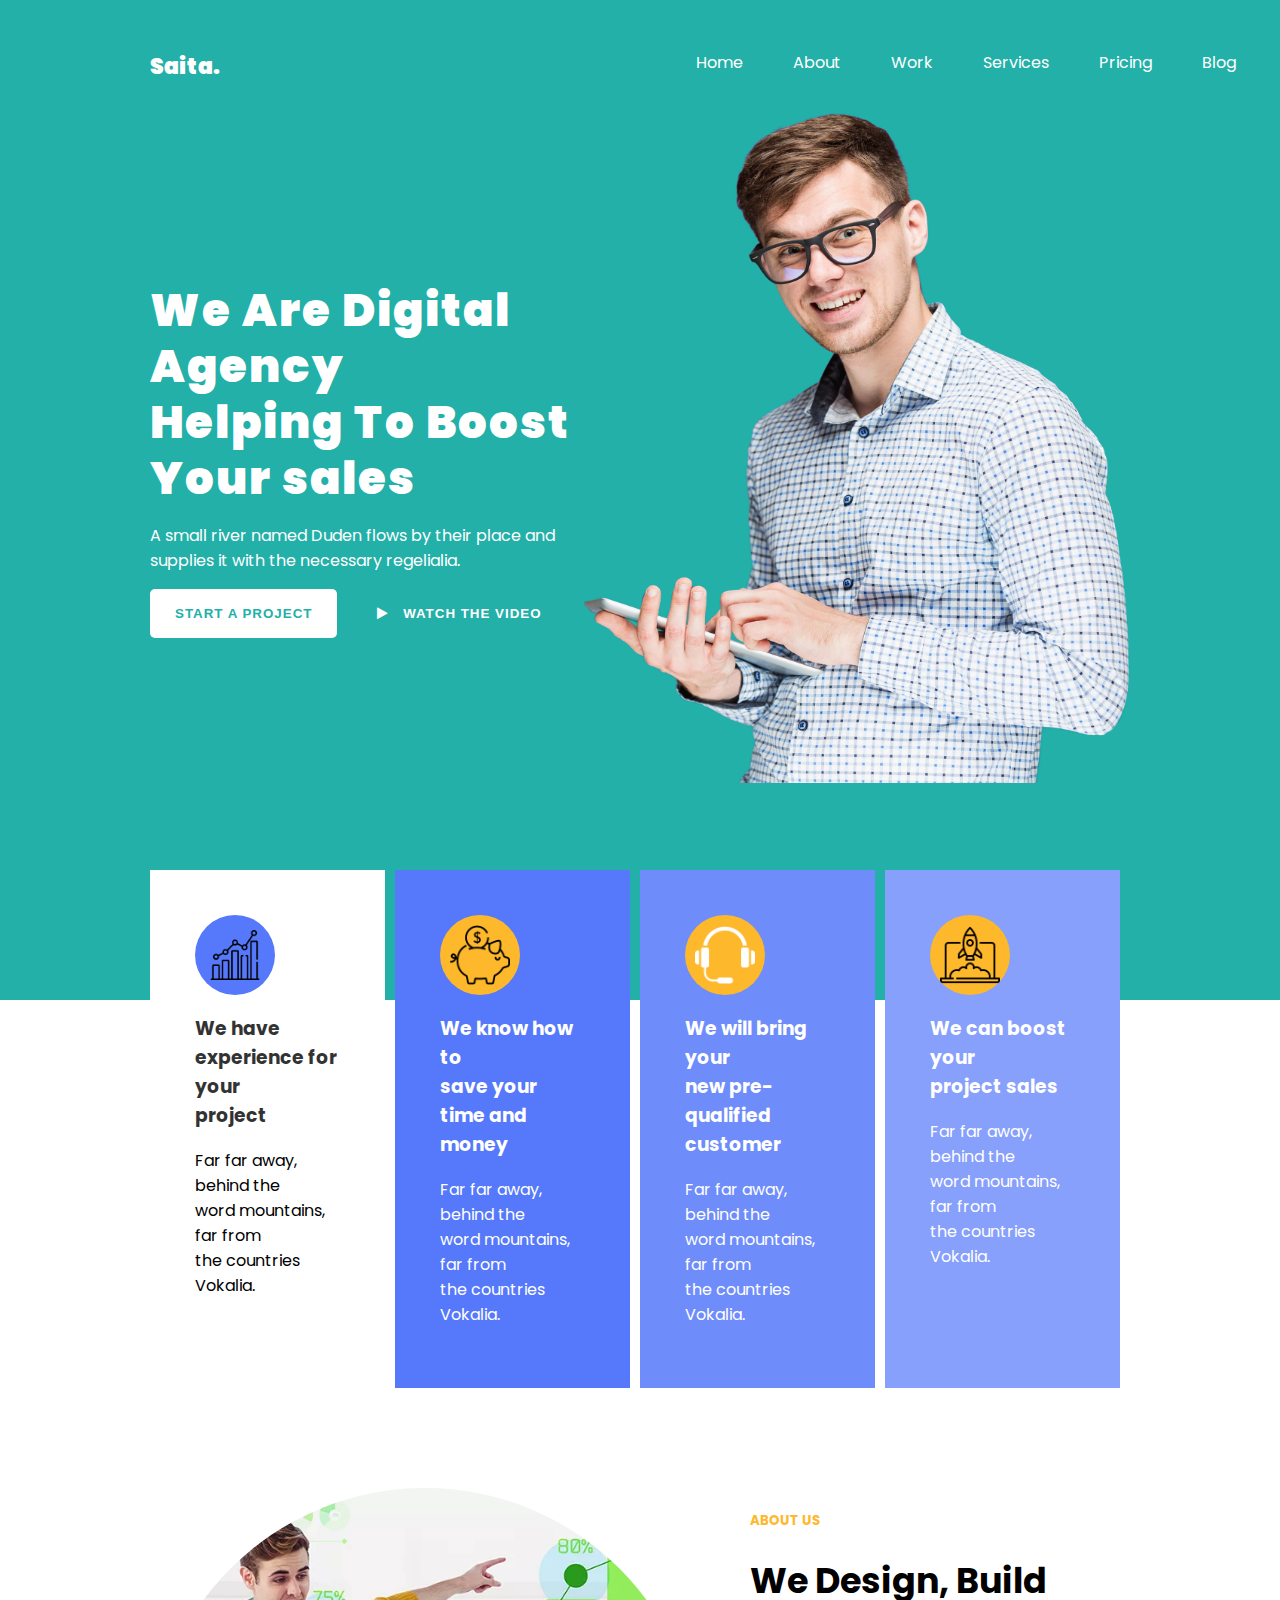
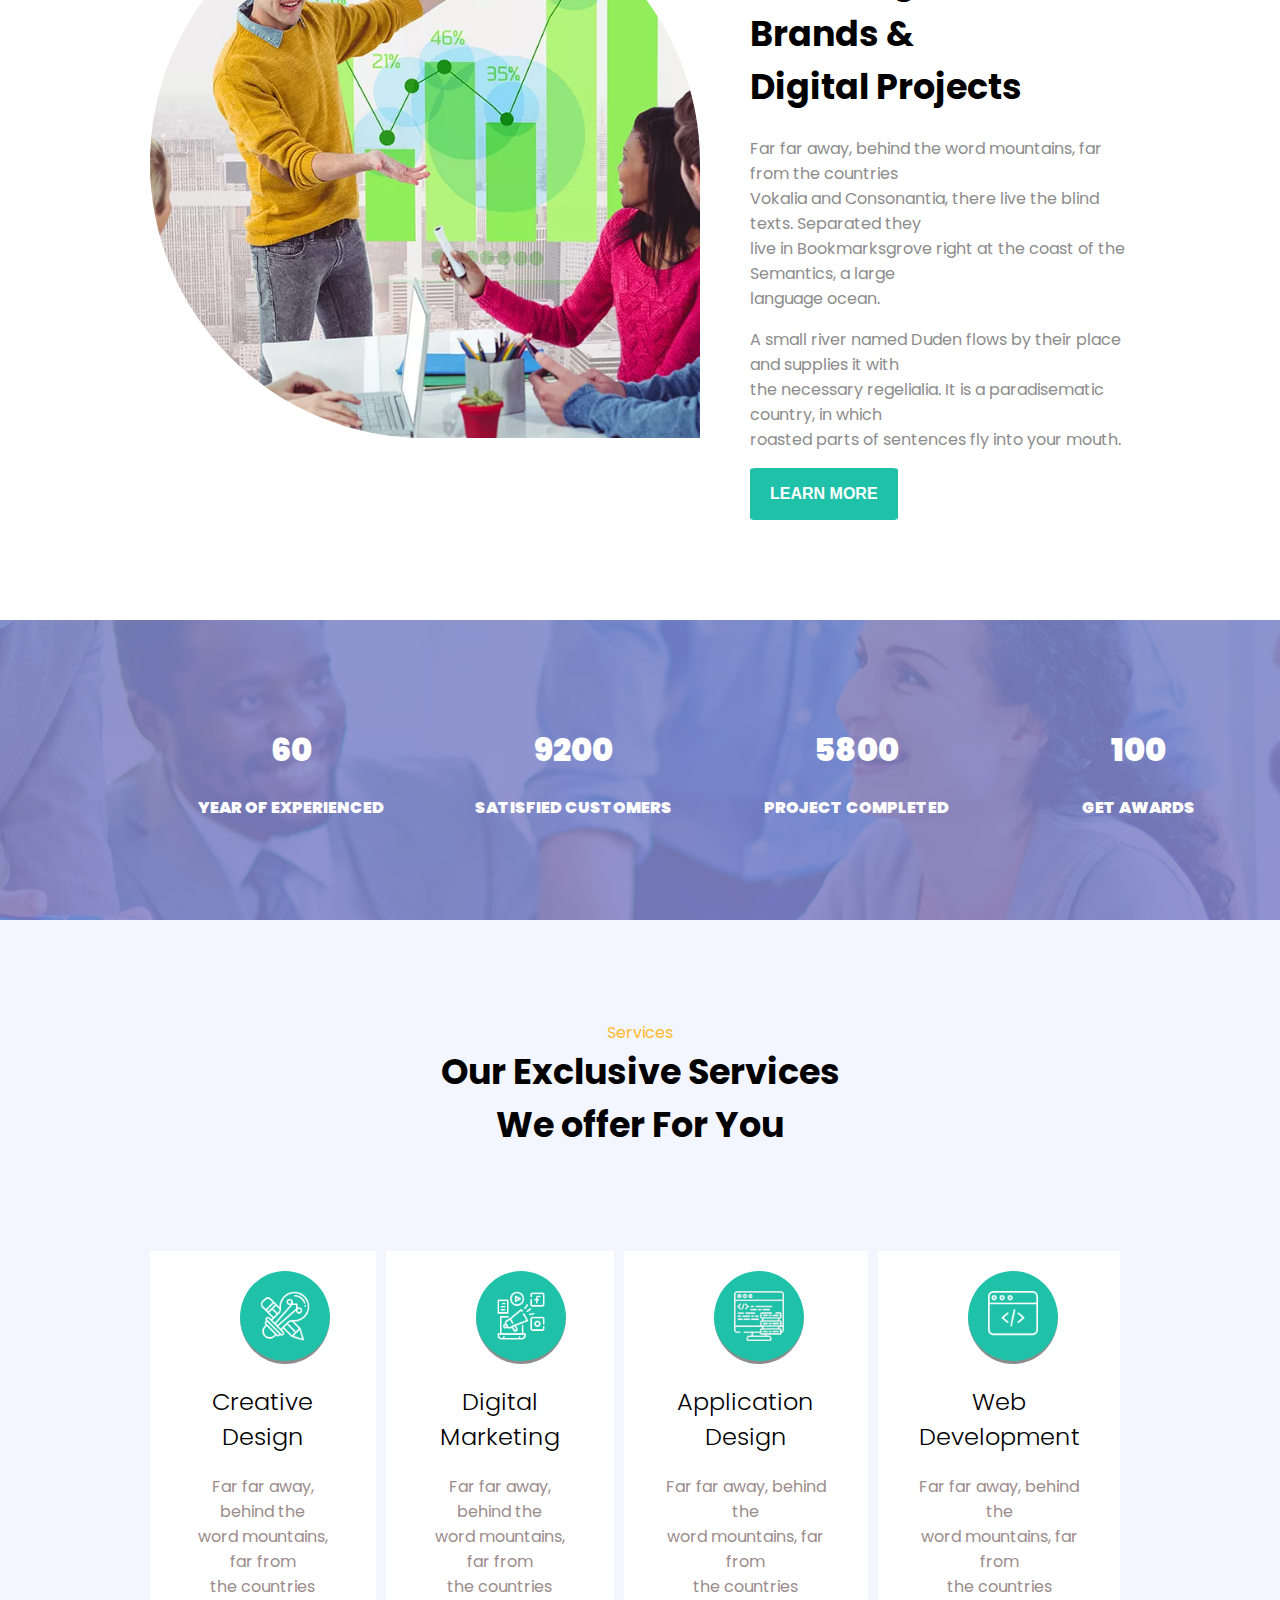
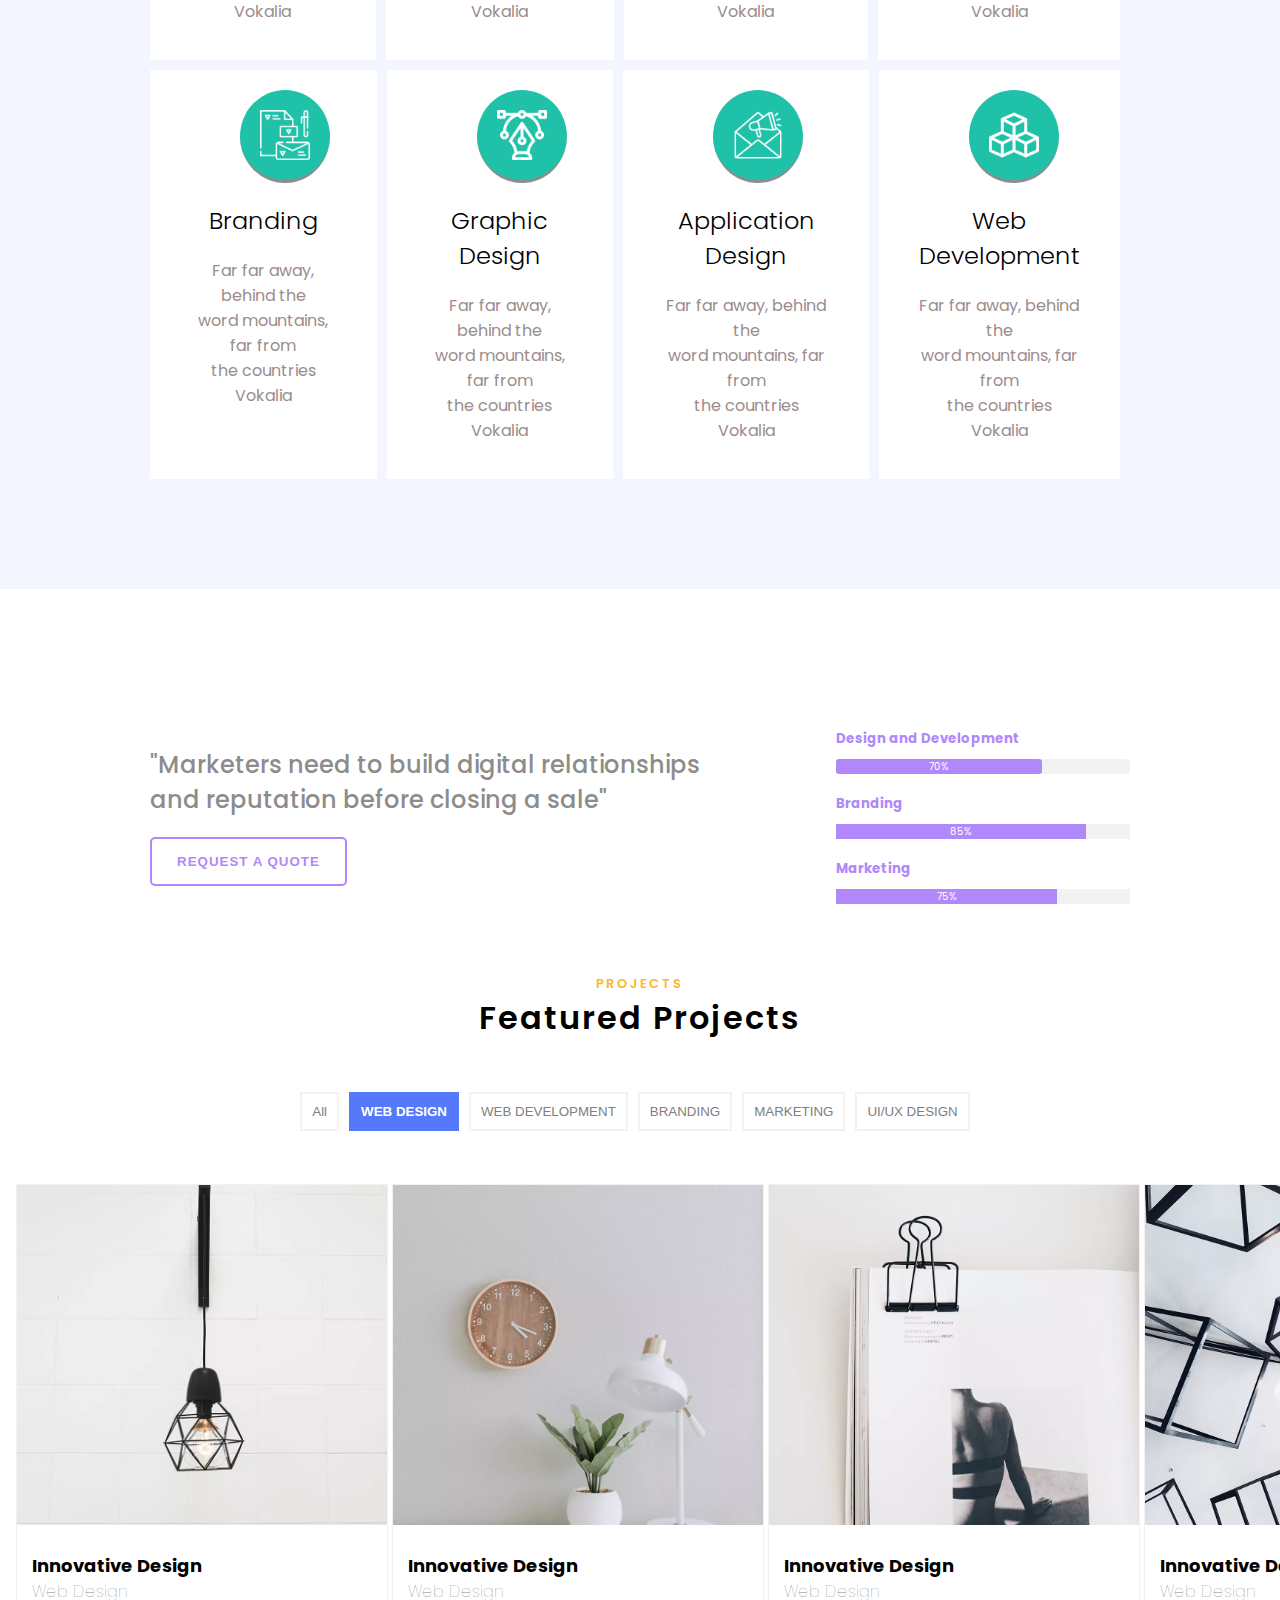
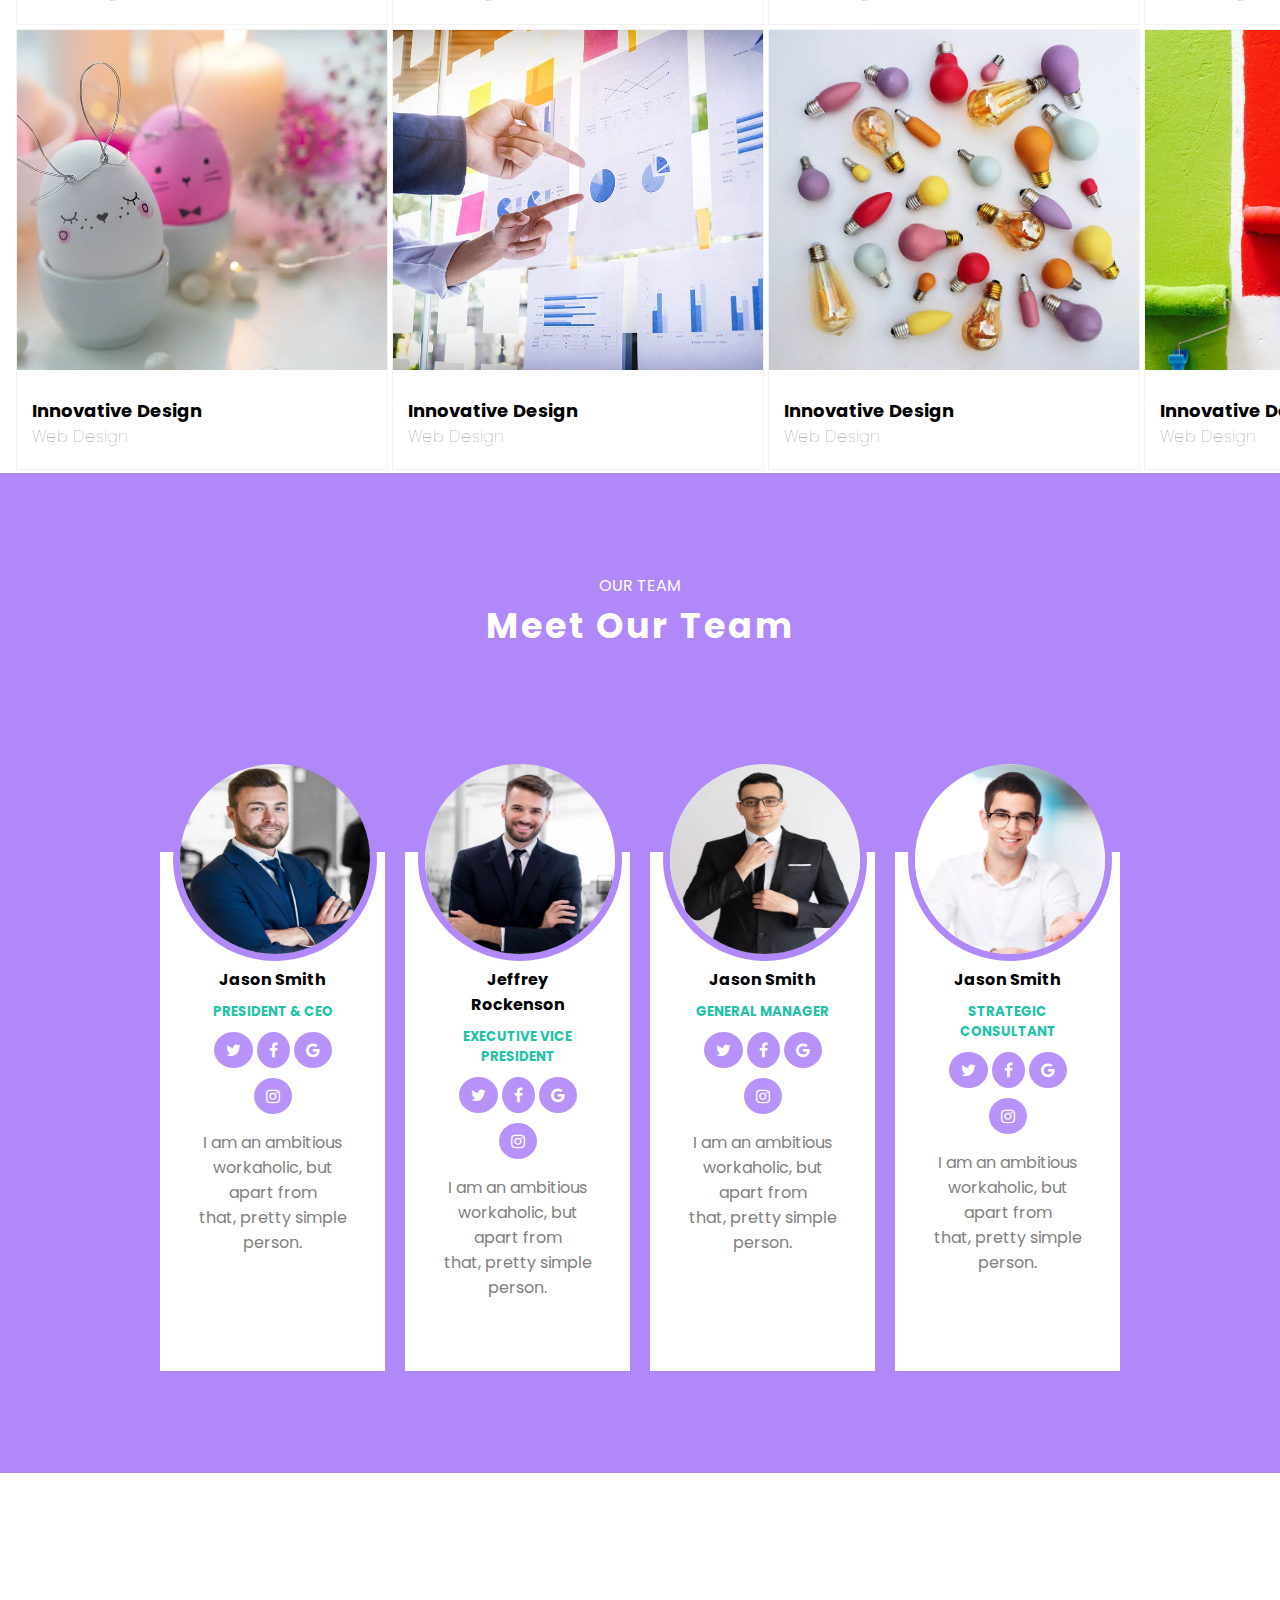
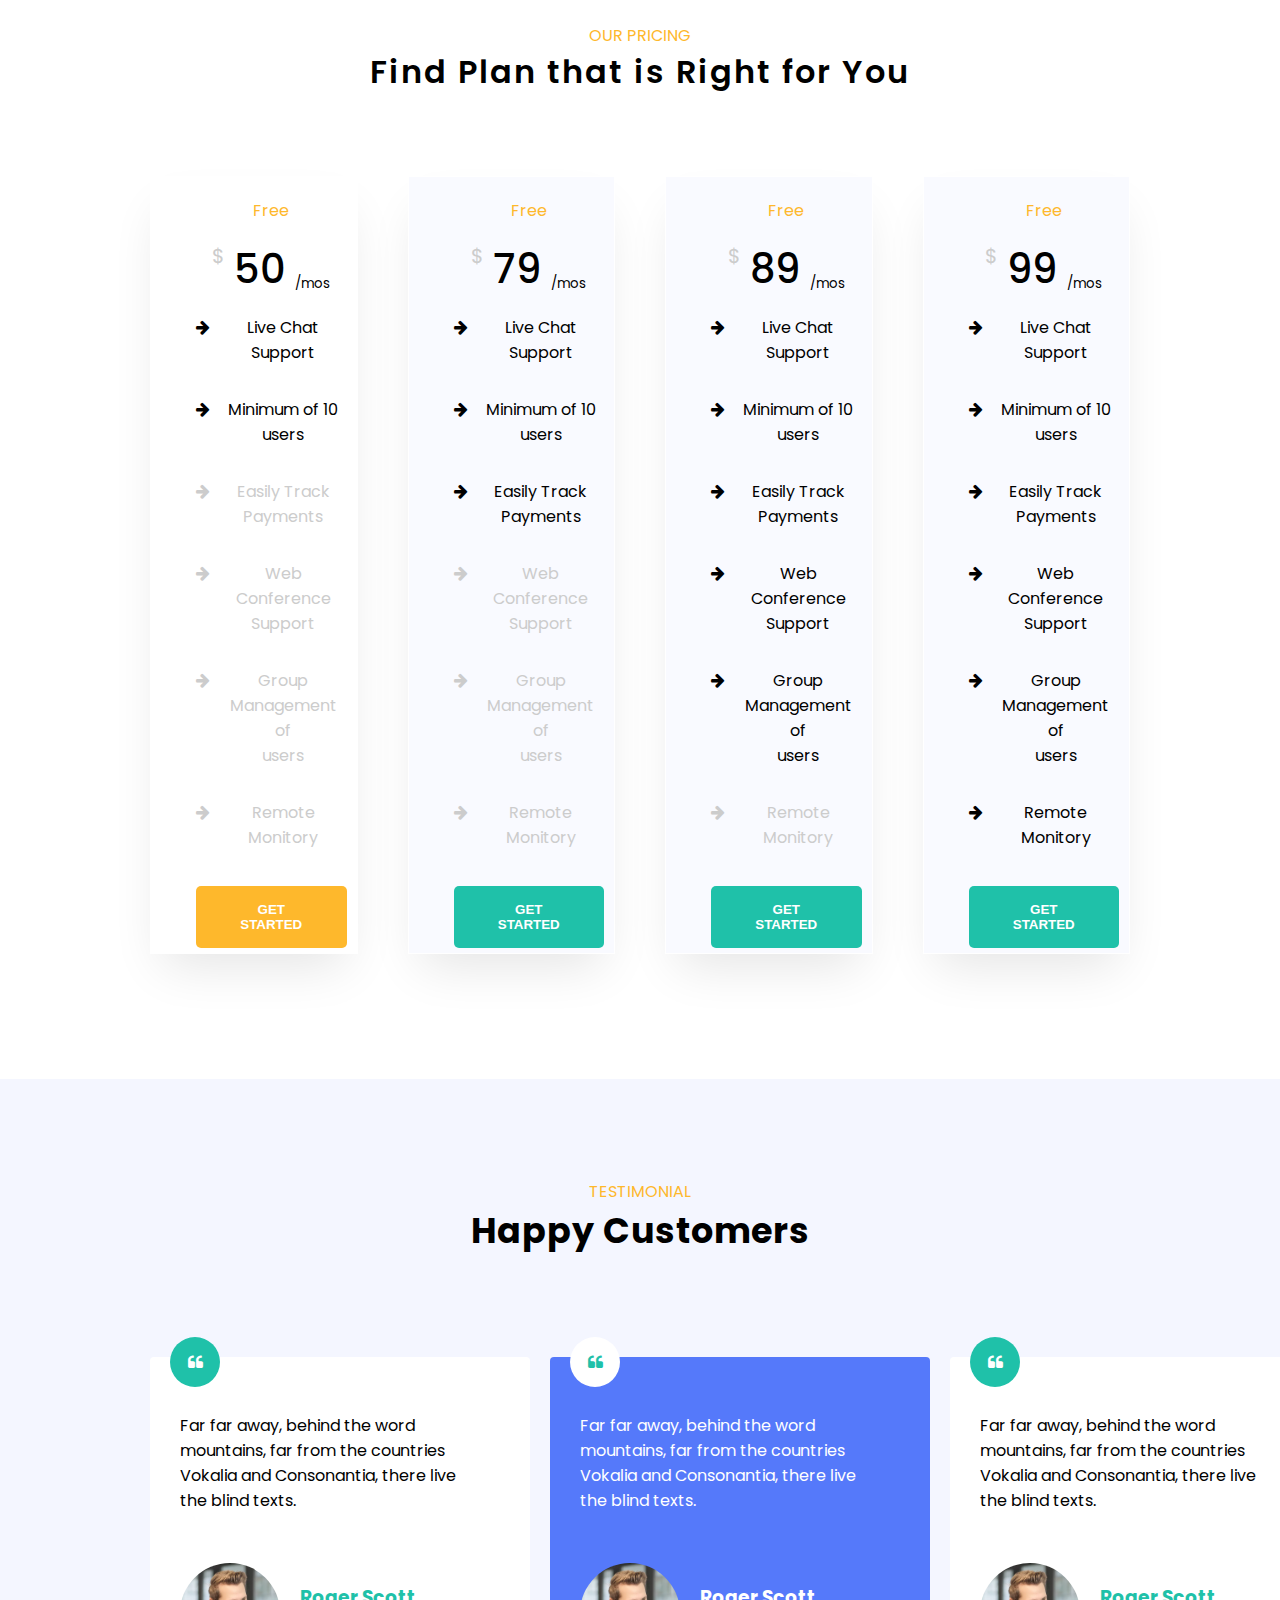
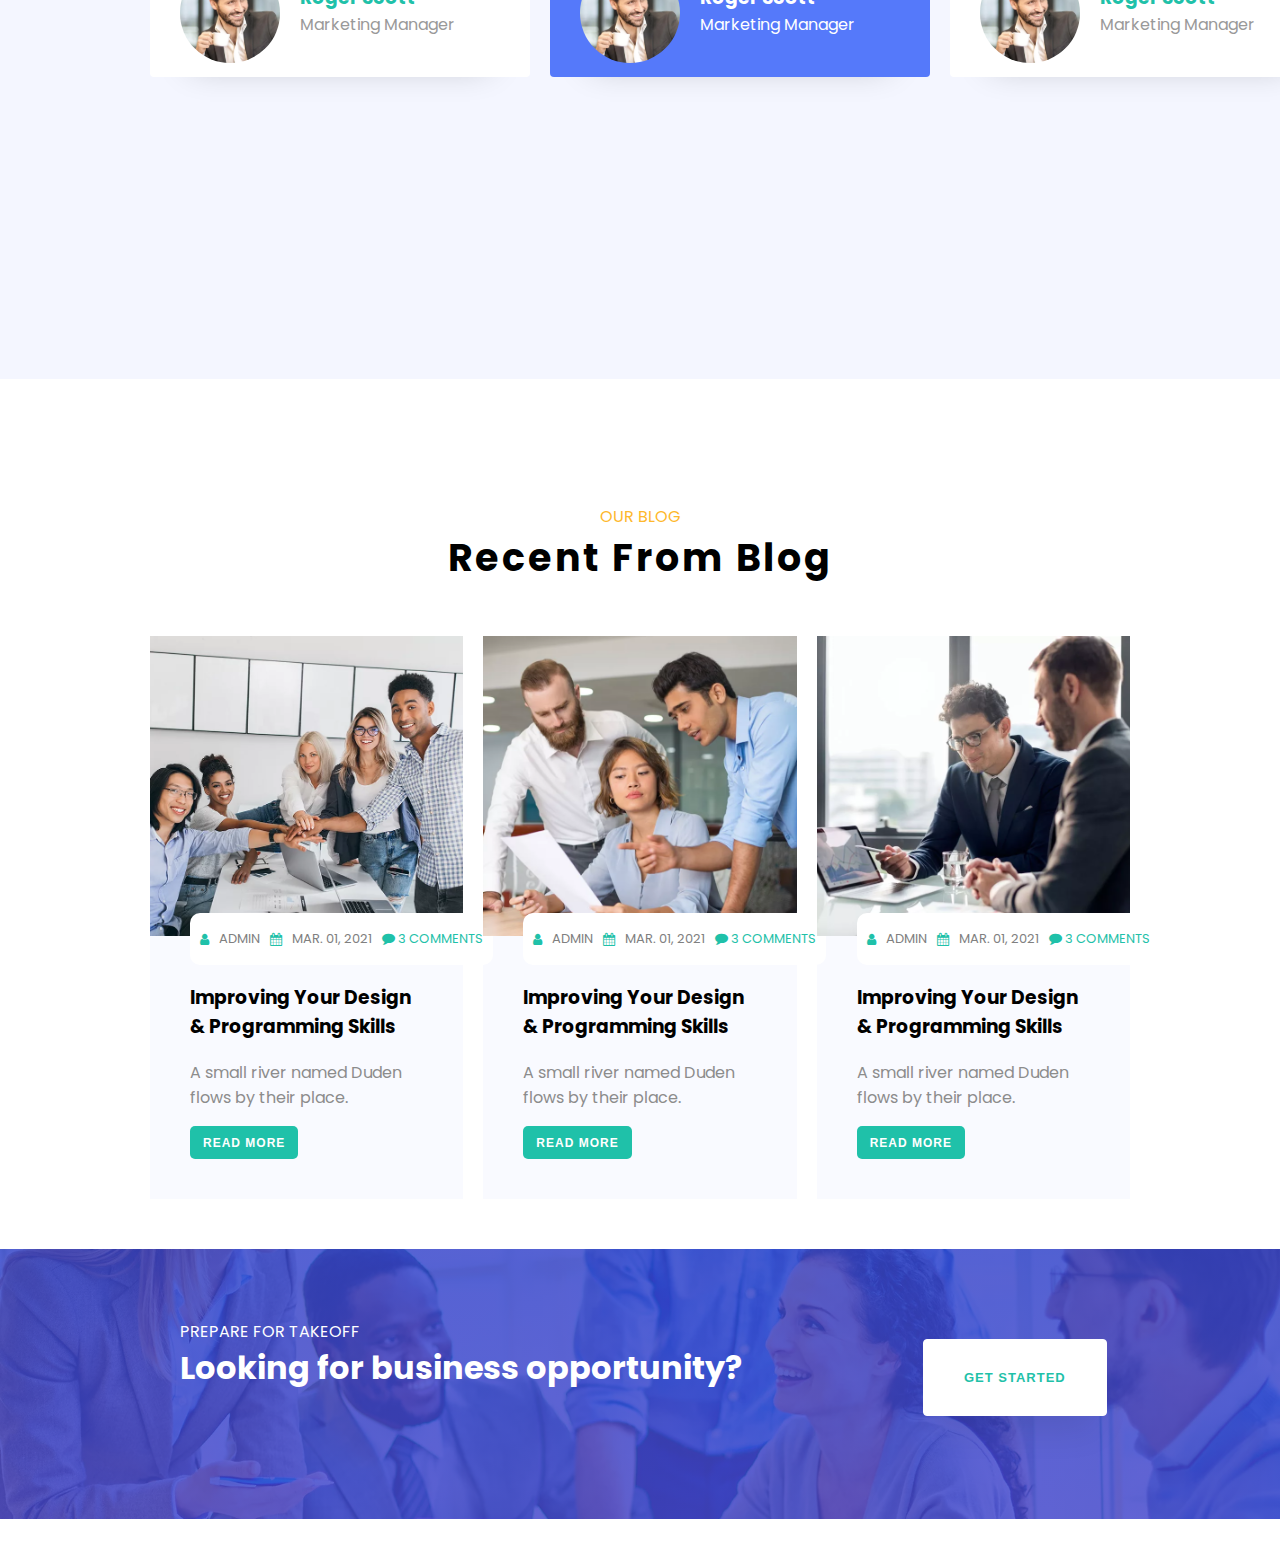
==== commit 43a1f7ad: "updated" ====
--- a/index.html
+++ b/index.html
@@ -5,6 +5,22 @@
     <meta name="viewport" content="width=device-width, initial-scale=1.0" />
     <title>Digital Agency</title>
     <link rel="stylesheet" href="/assests/css/style.css" />
+    <!---------------- OWL Carousal CDN -------------->
+
+    <link
+      rel="stylesheet"
+      href="https://cdnjs.cloudflare.com/ajax/libs/OwlCarousel2/2.3.4/assets/owl.carousel.min.css"
+      integrity="sha512-tS3S5qG0BlhnQROyJXvNjeEM4UpMXHrQfTGmbQ1gKmelCxlSEBUaxhRBj/EFTzpbP4RVSrpEikbmdJobCvhE3g=="
+      crossorigin="anonymous"
+      referrerpolicy="no-referrer"
+    />
+    <link
+      rel="stylesheet"
+      href="https://cdnjs.cloudflare.com/ajax/libs/OwlCarousel2/2.3.4/assets/owl.theme.default.min.css"
+      integrity="sha512-sMXtMNL1zRzolHYKEujM2AqCLUR9F2C4/05cdbxjjLSRvMQIciEPCQZo++nk7go3BtSuK9kfa/s+a4f4i5pLkw=="
+      crossorigin="anonymous"
+      referrerpolicy="no-referrer"
+    />
     <!-------------- font awesom link -------------------->
     <link
       rel="stylesheet"
@@ -306,177 +322,583 @@
       <div class="percentage">
         <h5>Design and Development</h5>
 
-      <div class="gray-line">
-        <div class="purple-line">
+        <div class="gray-line">
+          <div class="purple-line">
             <p class="number-percent">70%</p>
-        </div>
+          </div>
+        </div>
+        <h5>Branding</h5>
+        <div class="g-color">
+          <div class="p-color">
+            <p class="number-percent">85%</p>
+          </div>
+        </div>
+        <h5>Marketing</h5>
+        <div class="g-line">
+          <div class="p-line">
+            <p class="number-percent">75%</p>
+          </div>
+        </div>
+      </div>
     </div>
-    <h5>Branding</h5>
-    <div class="g-color">
-      
-        <div class="p-color">
-         <p class="number-percent" >85%</p>
-        </div>
+
+    <div class="projects">
+      <div class="project-heading">
+        <p>PROJECTS</p>
+        <h1>Featured Projects</h1>
+      </div>
+      <div class="projects-btn">
+        <button><a href="">All</a></button>
+        <div class="btn">
+          <button class="btn"><a href="">WEB DESIGN</a></button>
+        </div>
+        <button><a href="">WEB DEVELOPMENT</a></button>
+        <button><a href="">BRANDING</a></button>
+        <button><a href="">MARKETING</a></button>
+        <button><a href="">UI/UX DESIGN</a></button>
+      </div>
     </div>
-    <h5>Marketing</h5>
-    <div class="g-line">
-        <div class="p-line">
-         <p class="number-percent"> 75%</p>
-        </div>
-    </div>
-</div>
-
-    </div>
- 
-    <div class="projects">
-         <div class="project-heading">
-            <p>PROJECTS</p>
-            <h1>Featured Projects</h1>
-         </div>
-         <div class="projects-btn">
-            <button><a href="">All</a></button>
-            <div class="btn">
-            <button class="btn"><a href="">WEB DESIGN</a></button>
-            </div>
-            <button> <a href="">WEB DEVELOPMENT</a></button>
-            <button> <a href="">BRANDING</a></button>
-            <button><a href="">MARKETING</a></button>
-            <button><a href="">UI/UX DESIGN</a></button>
-         </div>  
-   </div>
-
-   <div class="innovative-design">
-    <div class="web-design">
-      <img src="/assests/images/gallery-1.jpg.webp" alt="">
-      <div class="web-design-contetnt">
-        <h2>Innovative Design</h2>
-        <p>Web Design</p>
-      </div>
-    </div>
-
-    <div class="web-design">
-        <img src="/assests/images/gallery-2.jpg.webp" alt="">
+
+    <div class="innovative-design">
+      <div class="web-design">
+        <img src="/assests/images/gallery-1.jpg.webp" alt="" />
         <div class="web-design-contetnt">
           <h2>Innovative Design</h2>
           <p>Web Design</p>
         </div>
       </div>
-      
+
       <div class="web-design">
-        <img src="/assests/images/gallery-3.jpg.webp" alt="">
+        <img src="/assests/images/gallery-2.jpg.webp" alt="" />
         <div class="web-design-contetnt">
           <h2>Innovative Design</h2>
           <p>Web Design</p>
         </div>
       </div>
+
       <div class="web-design">
-        <img src="/assests/images/gallery-4.jpg.webp" alt="">
+        <img src="/assests/images/gallery-3.jpg.webp" alt="" />
         <div class="web-design-contetnt">
           <h2>Innovative Design</h2>
           <p>Web Design</p>
         </div>
       </div>
-   </div>
-
-
-   <div class="innovative-design">
-    <div class="web-design">
-      <img src="/assests/images/gallery-5.jpg.webp" alt="">
-      <div class="web-design-contetnt">
-        <h2>Innovative Design</h2>
-        <p>Web Design</p>
-      </div>
-    </div>
-
-    <div class="web-design">
-        <img src="/assests/images/gallery-6.jpg.webp" alt="">
+      <div class="web-design">
+        <img src="/assests/images/gallery-4.jpg.webp" alt="" />
         <div class="web-design-contetnt">
           <h2>Innovative Design</h2>
           <p>Web Design</p>
         </div>
       </div>
-      
+    </div>
+
+    <div class="innovative-design">
       <div class="web-design">
-        <img src="/assests/images/gallery-7.jpg.webp" alt="">
+        <img src="/assests/images/gallery-5.jpg.webp" alt="" />
         <div class="web-design-contetnt">
           <h2>Innovative Design</h2>
           <p>Web Design</p>
         </div>
       </div>
+
       <div class="web-design">
-        <img src="/assests/images/gallery-8.jpg.webp" alt="">
+        <img src="/assests/images/gallery-6.jpg.webp" alt="" />
         <div class="web-design-contetnt">
           <h2>Innovative Design</h2>
           <p>Web Design</p>
         </div>
       </div>
-   </div>
+
+      <div class="web-design">
+        <img src="/assests/images/gallery-7.jpg.webp" alt="" />
+        <div class="web-design-contetnt">
+          <h2>Innovative Design</h2>
+          <p>Web Design</p>
+        </div>
+      </div>
+      <div class="web-design">
+        <img src="/assests/images/gallery-8.jpg.webp" alt="" />
+        <div class="web-design-contetnt">
+          <h2>Innovative Design</h2>
+          <p>Web Design</p>
+        </div>
+      </div>
+    </div>
     <!--------------------------------- features Projects ended ------------------------------ -->
     <!--------------------------------- team section started ------------------------------ -->
-        <div class="team-container">
-            <div class="Ourteam">
-                <p>OUR TEAM</p>
-                <h1>Meet Our Team</h1>
+    <div class="team-container">
+      <div class="Ourteam">
+        <p>OUR TEAM</p>
+        <h1>Meet Our Team</h1>
+      </div>
+      <div class="slides">
+        <div class="team-slide">
+          <img src="/assests/images/staff-1.jpg.webp" alt="" />
+          <h4>Jason Smith</h4>
+          <h5>PRESIDENT & CEO</h5>
+          <div class="team-slide-link">
+            <i class="fa fa-twitter" aria-hidden="true"></i>
+            <i class="fa fa-facebook" aria-hidden="true"></i>
+            <i class="fa fa-google" aria-hidden="true"></i>
+            <i class="fa fa-instagram" aria-hidden="true"></i>
+          </div>
+          <p>
+            I am an ambitious <br />
+            workaholic, but apart from <br />
+            that, pretty simple person.
+          </p>
+        </div>
+
+        <div class="team-slide">
+          <img src="/assests/images/staff-2.jpg.webp" alt="" />
+          <h4>Jeffrey Rockenson</h4>
+          <h5>EXECUTIVE VICE PRESIDENT</h5>
+          <div class="team-slide-link">
+            <i class="fa fa-twitter" aria-hidden="true"></i>
+            <i class="fa fa-facebook" aria-hidden="true"></i>
+            <i class="fa fa-google" aria-hidden="true"></i>
+            <i class="fa fa-instagram" aria-hidden="true"></i>
+          </div>
+          <p>
+            I am an ambitious <br />
+            workaholic, but apart from <br />
+            that, pretty simple person.
+          </p>
+        </div>
+
+        <div class="team-slide">
+          <img src="/assests/images/staff-3.jpg.webp" alt="" />
+          <h4>Jason Smith</h4>
+          <h5>GENERAL MANAGER</h5>
+          <div class="team-slide-link">
+            <i class="fa fa-twitter" aria-hidden="true"></i>
+            <i class="fa fa-facebook" aria-hidden="true"></i>
+            <i class="fa fa-google" aria-hidden="true"></i>
+            <i class="fa fa-instagram" aria-hidden="true"></i>
+          </div>
+          <p>
+            I am an ambitious <br />
+            workaholic, but apart from <br />
+            that, pretty simple person.
+          </p>
+        </div>
+
+        <div class="team-slide">
+          <img src="/assests/images/staff-4.jpg.webp" alt="" />
+          <h4>Jason Smith</h4>
+          <h5>STRATEGIC CONSULTANT</h5>
+          <div class="team-slide-link">
+            <i class="fa fa-twitter" aria-hidden="true"></i>
+            <i class="fa fa-facebook" aria-hidden="true"></i>
+            <i class="fa fa-google" aria-hidden="true"></i>
+            <i class="fa fa-instagram" aria-hidden="true"></i>
+          </div>
+          <p>
+            I am an ambitious <br />
+            workaholic, but apart from <br />
+            that, pretty simple person.
+          </p>
+        </div>
+      </div>
+    </div>
+    <!--------------------------------- team section ended -------------------------------->
+
+    <!---------------------------------- subscription area started------------------------------------- -->
+    <section>
+      <div class="pricing">
+        <p>OUR PRICING</p>
+        <h1>Find Plan that is Right for You</h1>
+      </div>
+      <div class="plan-slides">
+        <div class="free-plan">
+          <p class="free-plan-p">Free</p>
+          <div class="free-plan-price">
+            <sup>$</sup>
+            <h1>50</h1>
+            <sub>/mos</sub>
+          </div>
+          <div class="free-plan-content">
+            <p><i class="fa fa-arrow-right" aria-hidden="true"></i></p>
+            <p>Live Chat Support</p>
+          </div>
+
+          <div class="free-plan-content">
+            <p><i class="fa fa-arrow-right" aria-hidden="true"></i></p>
+            <p>Minimum of 10 users</p>
+          </div>
+
+          <div class="free-plan-opacity">
+            <p><i class="fa fa-arrow-right" aria-hidden="true"></i></p>
+            <p>Easily Track Payments</p>
+          </div>
+
+          <div class="free-plan-opacity">
+            <p><i class="fa fa-arrow-right" aria-hidden="true"></i></p>
+            <p>
+              Web Conference <br />
+              Support
+            </p>
+          </div>
+
+          <div class="free-plan-opacity">
+            <p><i class="fa fa-arrow-right" aria-hidden="true"></i></p>
+            <p>
+              Group Management of <br />
+              users
+            </p>
+          </div>
+
+          <div class="free-plan-opacity">
+            <p><i class="fa fa-arrow-right" aria-hidden="true"></i></p>
+            <p>Remote Monitory</p>
+          </div>
+          <div class="price-btn-1">
+            <button><a href="">GET STARTED</a></button>
+          </div>
+        </div>
+        <!----------------------- slide 2 --------------------->
+        <div class="basic-plan">
+          <p class="free-plan-p">Free</p>
+          <div class="free-plan-price">
+            <sup>$</sup>
+            <h1>79</h1>
+            <sub>/mos</sub>
+          </div>
+          <div class="free-plan-content">
+            <p><i class="fa fa-arrow-right" aria-hidden="true"></i></p>
+            <p>Live Chat Support</p>
+          </div>
+
+          <div class="free-plan-content">
+            <p><i class="fa fa-arrow-right" aria-hidden="true"></i></p>
+            <p>Minimum of 10 users</p>
+          </div>
+
+          <div class="free-plan-content">
+            <p><i class="fa fa-arrow-right" aria-hidden="true"></i></p>
+            <p>Easily Track Payments</p>
+          </div>
+
+          <div class="free-plan-opacity">
+            <p><i class="fa fa-arrow-right" aria-hidden="true"></i></p>
+            <p>
+              Web Conference <br />
+              Support
+            </p>
+          </div>
+
+          <div class="free-plan-opacity">
+            <p><i class="fa fa-arrow-right" aria-hidden="true"></i></p>
+            <p>
+              Group Management of <br />
+              users
+            </p>
+          </div>
+
+          <div class="free-plan-opacity">
+            <p><i class="fa fa-arrow-right" aria-hidden="true"></i></p>
+            <p>Remote Monitory</p>
+          </div>
+          <button class="price-btn-2"><a href="">GET STARTED</a></button>
+        </div>
+        <!------------------ slide 3 --------------->
+        <div class="professional-plan">
+          <p class="free-plan-p">Free</p>
+          <div class="free-plan-price">
+            <sup>$</sup>
+            <h1>89</h1>
+            <sub>/mos</sub>
+          </div>
+          <div class="free-plan-content">
+            <p><i class="fa fa-arrow-right" aria-hidden="true"></i></p>
+            <p>Live Chat Support</p>
+          </div>
+
+          <div class="free-plan-content">
+            <p><i class="fa fa-arrow-right" aria-hidden="true"></i></p>
+            <p>Minimum of 10 users</p>
+          </div>
+
+          <div class="free-plan-content">
+            <p><i class="fa fa-arrow-right" aria-hidden="true"></i></p>
+            <p>Easily Track Payments</p>
+          </div>
+
+          <div class="free-plan-content">
+            <p><i class="fa fa-arrow-right" aria-hidden="true"></i></p>
+            <p>
+              Web Conference <br />
+              Support
+            </p>
+          </div>
+
+          <div class="free-plan-content">
+            <p><i class="fa fa-arrow-right" aria-hidden="true"></i></p>
+            <p>
+              Group Management of <br />
+              users
+            </p>
+          </div>
+
+          <div class="free-plan-opacity">
+            <p><i class="fa fa-arrow-right" aria-hidden="true"></i></p>
+            <p>Remote Monitory</p>
+          </div>
+          <button class="price-btn-2"><a href="">GET STARTED</a></button>
+        </div>
+        <!-------------------------------- slide 4---------------------- -->
+        <div class="startup-plan">
+          <p class="free-plan-p">Free</p>
+          <div class="free-plan-price">
+            <sup>$</sup>
+            <h1>99</h1>
+            <sub>/mos</sub>
+          </div>
+          <div class="free-plan-content">
+            <p><i class="fa fa-arrow-right" aria-hidden="true"></i></p>
+            <p>Live Chat Support</p>
+          </div>
+
+          <div class="free-plan-content">
+            <p><i class="fa fa-arrow-right" aria-hidden="true"></i></p>
+            <p>Minimum of 10 users</p>
+          </div>
+
+          <div class="free-plan-content">
+            <p><i class="fa fa-arrow-right" aria-hidden="true"></i></p>
+            <p>Easily Track Payments</p>
+          </div>
+
+          <div class="free-plan-content">
+            <p><i class="fa fa-arrow-right" aria-hidden="true"></i></p>
+            <p>
+              Web Conference <br />
+              Support
+            </p>
+          </div>
+
+          <div class="free-plan-content">
+            <p><i class="fa fa-arrow-right" aria-hidden="true"></i></p>
+            <p>
+              Group Management of <br />
+              users
+            </p>
+          </div>
+
+          <div class="free-plan-content">
+            <p><i class="fa fa-arrow-right" aria-hidden="true"></i></p>
+            <p>Remote Monitory</p>
+          </div>
+          <button class="price-btn-2"><a href="">GET STARTED</a></button>
+        </div>
+      </div>
+    </section>
+    <!---------------------------------- subscription area ende------------------------------------- -->
+    <br />
+    <!-------------------------------- happy customer area started---------------- -->
+    <section class="owl-carusor">
+      <div class="customer-content">
+        <p>TESTIMONIAL</p>
+        <h1>Happy Customers</h1>
+      </div>
+
+      <section>
+        <div class="three_customer-card">
+          <div class="testimonials">
+            <div class="testimonials_card_1">
+              <div class="testimonials_icon">
+                <i class="fa fa-quote-left" aria-hidden="true"></i>
+              </div>
+              <p class="testimonials_p">
+                Far far away, behind the word <br> mountains, far from the countries <br>
+                Vokalia and Consonantia, there live <br> the blind texts.
+              </p>
+              <div class="person1">
+                <div class="person1-pic">
+                  <img src="/assests/images/person_1.jpg.webp" alt="" />
+                </div>
+                <div class="person1_name">
+                  <h3>Roger Scott</h3>
+                  <p>Marketing Manager</p>
+                </div>
+              </div>
             </div>
-           <div class="slides">
-
-            <div class="team-slide">
-                <img src="/assests/images/staff-1.jpg.webp" alt="">
-                <h4>Jason Smith</h4>
-                <h5>PRESIDENT & CEO</h5>
-                <div class="team-slide-link">
-                    <i class="fa fa-twitter" aria-hidden="true"></i>
-                    <i class="fa fa-facebook" aria-hidden="true"></i>
-                    <i class="fa fa-google" aria-hidden="true"></i>
-                    <i class="fa fa-instagram" aria-hidden="true"></i>
-                </div>
-                <p>I am an ambitious <br> workaholic, but apart from <br> that,  pretty simple person.</p>
-                </div>
-
-                <div class="team-slide">
-                    <img src="/assests/images/staff-2.jpg.webp" alt="">
-                    <h4>Jeffrey Rockenson</h4>
-                    <h5>EXECUTIVE VICE PRESIDENT</h5>
-                    <div class="team-slide-link">
-                        <i class="fa fa-twitter" aria-hidden="true"></i>
-                        <i class="fa fa-facebook" aria-hidden="true"></i>
-                        <i class="fa fa-google" aria-hidden="true"></i>
-                        <i class="fa fa-instagram" aria-hidden="true"></i>
+          </div>
+
+          <div class="testimonials">
+            <div class="testimonials_card_2">
+              <div class="testimonials_icon1">
+                <i class="fa fa-quote-left" aria-hidden="true"></i>
+              </div>
+              <p class="testimonials_p2">
+                Far far away, behind the word <br> mountains, far from the countries <br>
+                Vokalia and Consonantia, there live <br> the blind texts.
+              </p>
+              <div class="person1">
+                <div class="person1-pic">
+                  <img src="/assests/images/person_1.jpg.webp" alt="" />
+                </div>
+                <div class="person1_name1">
+                  <h3>Roger Scott</h3>
+                  <p>Marketing Manager</p>
+                </div>
+              </div>
+            </div>
+          </div>
+
+          <div class="testimonials">
+            <div class="testimonials_card_1">
+              <div class="testimonials_icon">
+                <i class="fa fa-quote-left" aria-hidden="true"></i>
+              </div>
+              <p class="testimonials_p">
+                Far far away, behind the word <br> mountains, far from the countries <br>
+                Vokalia and Consonantia, there live <br> the blind texts.
+              </p>
+              <div class="person1">
+                <div class="person1-pic">
+                  <img src="/assests/images/person_1.jpg.webp" alt="" />
+                </div>
+                <div class="person1_name">
+                  <h3>Roger Scott</h3>
+                  <p>Marketing Manager</p>
+                </div>
+              </div>
+            </div>
+          </div>
+
+        
+        </div>
+      </section>
+    </section>
+    <!-------------------------------- happy customer area ended ---------------- -->
+
+    <br>
+    <!------------------------------------------\-- blog area started---------------------------------------->
+          <section>
+          
+                  <div class="blog">
+                    <p>OUR BLOG</p>
+                    <h1>Recent From Blog</h1>
+                </div>
+                <div class="blog-flex">
+                  <div class="blog-content">
+                    <img src="/assests/images/image_1.jpg.webp" alt="">
+                    <div class="blog-icons">
+                        <i class="fa fa-user" aria-hidden="true"></i>
+                        <p>ADMIN</p>
+                        <i class="fa fa-calendar" aria-hidden="true"></i>
+                        <p>MAR. 01, 2021</p>
+                        <a href="">
+                        <i class="fa fa-comment" aria-hidden="true"></i>
+                        3 COMMENTS
+                    </a>
                     </div>
-                    <p>I am an ambitious <br> workaholic, but apart from <br> that,  pretty simple person.</p>
+                    <div class="blog-design">
+                    <h3>Improving Your Design & Programming Skills</h3>
+                    <p>A small river named Duden flows by their place.</p>
+                    <button><a href="">READ MORE</a></button>
+                </div>  
+                </div>
+                 
+                <div class="blog-content">
+                    <img src="/assests/images/image_2.jpg.webp" alt="">
+                    <div class="blog-icons">
+                        <i class="fa fa-user" aria-hidden="true"></i>
+                        <p>ADMIN</p>
+                        <i class="fa fa-calendar" aria-hidden="true"></i>
+                        <p>MAR. 01, 2021</p>
+                        <a href="">
+                        <i class="fa fa-comment" aria-hidden="true"></i>
+                        3 COMMENTS
+                    </a>
                     </div>
-
-                    <div class="team-slide">
-                        <img src="/assests/images/staff-3.jpg.webp" alt="">
-                        <h4>Jason Smith</h4>
-                        <h5>GENERAL MANAGER</h5>
-                        <div class="team-slide-link">
-                            <i class="fa fa-twitter" aria-hidden="true"></i>
-                            <i class="fa fa-facebook" aria-hidden="true"></i>
-                            <i class="fa fa-google" aria-hidden="true"></i>
-                            <i class="fa fa-instagram" aria-hidden="true"></i>
-                        </div>
-                        <p>I am an ambitious <br> workaholic, but apart from <br> that,  pretty simple person.</p>
-                        </div>
-
-                        <div class="team-slide">
-                            <img src="/assests/images/staff-4.jpg.webp" alt="">
-                            <h4>Jason Smith</h4>
-                            <h5>STRATEGIC CONSULTANT</h5>
-                            <div class="team-slide-link">
-                                <i class="fa fa-twitter" aria-hidden="true"></i>
-                                <i class="fa fa-facebook" aria-hidden="true"></i>
-                                <i class="fa fa-google" aria-hidden="true"></i>
-                                <i class="fa fa-instagram" aria-hidden="true"></i>
-                            </div>
-                            <p>I am an ambitious <br> workaholic, but apart from <br> that,  pretty simple person.</p>
-                            </div>                       
-        </div>
+                    <div class="blog-design">
+                    <h3>Improving Your Design & Programming Skills</h3>
+                    <p>A small river named Duden flows by their place.</p>
+                    <button><a href="">READ MORE</a></button>
+                </div>  
+                </div>
+                  
+                <div class="blog-content">
+                    <img src="/assests/images/image_3.jpg.webp" alt="">
+                    <div class="blog-icons">
+                        <i class="fa fa-user" aria-hidden="true"></i>
+                        <p>ADMIN</p>
+                        <i class="fa fa-calendar" aria-hidden="true"></i>
+                        <p>MAR. 01, 2021</p>
+                        <a href="">
+                        <i class="fa fa-comment" aria-hidden="true"></i>
+                        3 COMMENTS
+                    </a>
+                    </div>
+                    <div class="blog-design">
+                    <h3>Improving Your Design & Programming Skills</h3>
+                    <p>A small river named Duden flows by their place.</p>
+                    <button><a href="">READ MORE</a></button>
+                </div>  
+                </div>
+                </div>
+          </section>
+    <!------------------------------------------\-- blog area ended---------------------------------------->
     
-    <!--------------------------------- team section ended -------------------------------->
-
+    <!---------------------------------------------------- business opportunity -------------------------->
+              <div class="business-opportunity">
+                <!-- <div class="business-opportunity-margin"> -->
+                <div class="business-opportunity-content">
+                    <p>PREPARE FOR TAKEOFF</p>
+                    <h1>Looking for business opportunity?</h1>
+                </div>
+                <div class="business-opportunity-btn">
+                    <button>GET STARTED</button>
+                </div>
+                <!-- </div> -->
+              </div>
     
-
+    <!---------------------------------------------------- business opportunity ended -------------------------->
+    <br>
+
+    
 
   </body>
+  <!---------------- OWL Carousal JS -------------->
+  <script
+    src="https://cdnjs.cloudflare.com/ajax/libs/jquery/3.6.0/jquery.min.js"
+    integrity="sha512-894YE6QWD5I59HgZOGReFYm4dnWc1Qt5NtvYSaNcOP+u1T9qYdvdihz0PPSiiqn/+/3e7Jo4EaG7TubfWGUrMQ=="
+    crossorigin="anonymous"
+    referrerpolicy="no-referrer"
+  ></script>
+  <script
+    src="https://cdnjs.cloudflare.com/ajax/libs/OwlCarousel2/2.3.4/owl.carousel.min.js"
+    integrity="sha512-bPs7Ae6pVvhOSiIcyUClR7/q2OAsRiovw4vAkX+zJbw3ShAeeqezq50RIIcIURq7Oa20rW2n2q+fyXBNcU9lrw=="
+    crossorigin="anonymous"
+    referrerpolicy="no-referrer"
+  ></script>
+  <script>
+    $(".owl-carousel").owlCarousel({
+      loop: true,
+      margin: 10,
+      arrows: true,
+      nav: false,
+      dots: true,
+      autoplay: false,
+      autoplayTimeout: 2000,
+      stagePadding: 0,
+      responsive: {
+        0: {
+          items: 1,
+        },
+        800: {
+          items: 1,
+        },
+
+        1000: {
+          items: 1,
+        },
+        1400: {
+          items: 1,
+        },
+      },
+    });
+  </script>
 </html>
--- a/assests/css/style.css
+++ b/assests/css/style.css
@@ -148,7 +148,6 @@
 .slide-2-img img {
   width: 60px;
   height: 60px;
-  background-color: #feb82c;
 }
 .slide-3 {
   background-color: #6e8dfb;
@@ -557,7 +556,7 @@
   }
   .team-slide-link i{
     margin-top: 10px;
- padding: 10px 10px;
+ padding: 10px 12px;
  background-color: #B088F9;
  border-radius: 50%;
  color: white;
@@ -565,4 +564,498 @@
   }
 .team-slide p{
     color: grey;
-}+}
+.plan-slides{
+    padding-top: 80px;
+    display: flex;
+    margin: 0px 150px;
+    background-color: #FFFFFF;
+    gap: 50px;
+    padding-bottom: 100px;
+    /* align-items: center;
+    justify-content: center; */
+}
+.free-plan{
+    background-color: #FFFFFF;
+    border: 1px solid #fff;
+    text-align: center;
+    padding:5px 0px;
+    padding-left: 45px;
+    padding-right: 10px;
+     /* box-shadow: 0.5px 0.5px 20px 0.5px #f8f8f8; */
+     box-shadow: 0px 24px 48px -13px rgba(0, 0, 0, 0.11)
+}
+.basic-plan{
+    background-color: #F9FAFF;
+    border: 1px solid #fff;
+    text-align: center;
+    padding:5px 0px;
+    padding-left: 45px;
+    padding-right: 10px;
+     /* box-shadow: 0.5px 0.5px 20px 0.5px #f8f8f8; */
+     box-shadow: 0px 24px 48px -13px rgba(0, 0, 0, 0.11);
+     transition: 0.4s;
+}
+.professional-plan{
+    background-color: #F9FAFF;
+    border: 1px solid #fff;
+    text-align: center;
+    padding:5px 0px;
+    padding-left: 45px;
+    padding-right: 10px;
+     /* box-shadow: 0.5px 0.5px 20px 0.5px #f8f8f8; */
+     box-shadow: 0px 24px 48px -13px rgba(0, 0, 0, 0.11);
+     transition: 0.4s;
+}
+.startup-plan{
+    background-color: #F9FAFF;
+    border: 1px solid #fff;
+    text-align: center;
+    padding:5px 0px;
+    padding-left: 45px;
+    padding-right: 10px;
+     /* box-shadow: 0.5px 0.5px 20px 0.5px #f8f8f8; */
+     box-shadow: 0px 24px 48px -13px rgba(0, 0, 0, 0.11);
+     transition: 0.4s;
+}
+.price-btn-1 a{
+    text-decoration: none;
+   color: #fff;
+   font-weight: 700;
+}
+.price-btn-1 button{
+    margin-top: 20px;
+    padding: 16px 35px;
+    text-decoration: none;
+    background-color: #feb82c;
+    border: none;
+    border-radius: 5px;
+}
+.pricing{
+    text-align: center;
+    margin-top: 150px;
+}
+.pricing p{
+     color: #FEB82C;
+     margin: 0%;
+     padding: 0%;
+}
+.pricing h1{
+    font-weight: 600;
+    letter-spacing: 2px;
+    font-size: xx-large;
+    margin: 0%;
+    padding: 0%;
+}
+.free-plan-price{
+    display: flex;
+    /* align-items: center; */
+    justify-content: center;
+}
+
+.free-plan-price h1{
+    font-size: 40px;
+    font-weight: 500;
+    color: #000000;
+    margin: 0%;
+}
+sup{
+    font-size: 20px;
+    padding-top: 2px;
+    padding-right: 10px;
+    color: #cccccc;
+}
+ sub{
+   padding-top: 35px;
+   padding-left: 10px;
+}
+.free-plan-p{
+    color: #feb82c;
+}
+
+.free-plan-content{
+    display: flex;
+    gap: 10px;
+    
+}
+.free-plan-opacity{
+    display: flex;
+    gap: 10px;
+    /* opacity: 0.4; */
+    /* font-weight: 900; */
+    color: #CCCCCC;
+    text-align: center;
+}
+.price-btn-2 a{
+    text-decoration: none;
+    color: #fff;
+    font-weight: 700;
+}
+.price-btn-2{
+    margin-top: 20px;
+    padding: 16px 35px;
+    text-decoration: none;
+    background-color: #1FC1A9;
+    border: none;
+    border-radius: 5px;
+}
+.basic-plan:hover{
+    background-color: #fff;
+}
+.basic-plan:hover .price-btn-2{
+    background-color: #feb82c;
+}
+.professional-plan:hover{
+    background-color: #fff;
+}
+.professional-plan:hover .price-btn-2{
+    background-color: #feb82c;
+}
+.startup-plan:hover{
+    background-color: #fff;
+}
+.startup-plan:hover .price-btn-2{
+    background-color: #feb82c;
+}
+
+.owl-carusor{
+    background-color: #F4F6FF;
+    height: 100vh;
+}
+.customer-content{
+          text-align: center;
+          padding-top: 100px;
+          padding-bottom :100px; ;
+}
+.customer-content p{
+             color:#feb82c ;
+             margin: 0%;
+             padding: 0%;
+}
+.customer-content h1{
+    margin: 0%;
+    font-size: 35px;
+    letter-spacing: 1px;
+}
+/* .item{
+    display: flex;
+    margin: 0px 150px;
+    padding: 10px;
+    gap: 20px;
+} */
+.owl-carousel-slides{
+    background-color: #fff;
+    padding: 20px;
+    /* margin: 20px; */
+}
+.owl-carousel-slide-1 img{
+        height: 30px;
+        width: 30px;
+        align-items: center;
+        z-index: 99;
+}
+.owl-carousel-slide-1{
+    height: 40px;
+    width: 40px;
+    align-items: center;
+    text-align: center;
+    justify-content: center;
+    background-color: #1FC1A9;
+    border-radius: 50%;
+    position: relative;
+    margin-top: -50px;
+    z-index:99;
+}
+.owl-carousel-slide-1-img img{
+    height: 80px;
+    width: 80px;
+    border-radius: 50%;
+    padding: 40px 0px;
+}
+.owl-carousel-slide-1-img{
+    display: flex;
+}
+.person-1 h3{
+       color: #1FC1A9;
+       margin: 0%;
+       letter-spacing: 1px;
+       padding-top: 50px;
+       padding-left: 15px; 
+}
+.person-1 p{
+    margin: 0%;
+    padding-left: 15px;
+    padding-top: 10px;
+    color: #999999;
+}
+
+
+.customer_card {
+    height: 280px;
+    width: 350px;
+    background-color: #fff;
+    border-radius: 4px;
+    box-shadow: 0 30px 33px -41px rgb(0 0 0 / 24%);
+    margin-top: 70px;
+  }
+  .quote_icon {
+    height: 40px;
+    width: 40px;
+    background-color: #1fc1a9;
+    border-radius: 50%;
+    margin-left: 30px;
+    margin-top: -20px !important;
+  }
+  
+  .quote_icon i {
+    color: #fff;
+    padding: 12px 12px;
+  }
+  .customer_card p {
+    color: #999;
+    line-height: 1.8rem;
+    margin-left: 25px;
+    font-size: 18px;
+    padding: 0px;
+  }
+  .customer_pic {
+    display: flex;
+    gap: 20px;
+    align-items: center;
+    margin: 0px 30px;
+  }
+  .customer_pic h4 {
+    color: #1fc1a9;
+    margin-bottom: 0%;
+  }
+  .customer_pic h5 {
+    color: #ccc;
+    margin-top: 8px;
+  }
+  .customer_pic img {
+    border-radius: 50%;
+  }
+
+  .three_customers_card {
+    display: flex;
+    gap: 20px;
+    margin: 0px 130px;
+  }
+   .three_customer-card{
+    margin: 0px 150px;
+    display: flex;
+    gap: 20px;
+   }
+  .testimonials_icon {
+    height: 50px;
+    width: 50px;
+    background-color: #1FC1A9;
+    border-radius: 50%;
+    display: flex;
+    justify-content: center;
+    align-items: center;
+    position: absolute;
+    top: -20px;
+    left: 20px;
+  }
+
+  .testimonials_icon i {
+    color: #fff;
+  }
+  .testimonials_icon1 {
+    height: 50px;
+    width: 50px;
+    background-color: #fff;
+    border-radius: 50%;
+    display: flex;
+    justify-content: center;
+    align-items: center;
+    position: absolute;
+    top: -20px;
+    left: 20px;
+  }
+
+  .testimonials_icon1 i {
+    color: #1FC1A9;
+  }
+  .testimonials_card_1 {
+    height: 280px;
+    width: 350px;
+    background-color: #fff;
+    border-radius: 4px;
+    box-shadow: 0 30px 33px -41px rgb(0 0 0 / 24%);
+    position: relative;
+    /* padding: 30px 30px; */
+    padding-top: 10px;
+    padding-left:30px ;
+    padding-bottom: 30px;
+  }
+  .testimonials_card_2{
+    height: 280px;
+    width: 350px;
+    background-color: #5579FA;
+    border-radius: 4px;
+    box-shadow: 0 30px 33px -41px rgb(0 0 0 / 24%);
+    position: relative;
+    /* padding: 30px 30px; */
+    padding-top: 10px;
+    padding-left:30px ;
+    padding-bottom: 30px;
+  }
+  .person1{
+    display: flex;
+    margin-top: 50px;
+  }
+  .person1-pic img{
+    height: 100px;
+    width: 100px;
+    border-radius: 50%;
+  }
+  .testimonials_p{
+    padding-top: 30px;
+
+  }
+  .testimonials_p2{
+    padding-top: 30px;
+    color: #fff;
+  }
+  .person1_name h3{
+    margin: 0%;
+    padding-top: 20px;
+    padding-left: 20px;
+    color: #1FC1A9;
+  }
+  .person1_name p{
+    margin: 0%;
+    padding-left: 20px;
+    color: #999999;
+  }
+  .person1_name1 h3{
+    margin: 0%;
+    padding-top: 20px;
+    padding-left: 20px;
+    color: #fff;
+  }
+  .person1_name1 p{
+    margin: 0%;
+    padding-left: 20px;
+    color:  #FFFFFF;
+  }
+  .blog{
+    text-align: center;
+    padding-top: 100px;
+  }
+  .blog p{
+    color: #feb82c;
+    margin: 0%;
+  }
+  .blog h1{
+    margin: 0%;
+       letter-spacing: 3px;
+       font-size: 38px;
+  }
+  .blog-icons{
+    display: flex;
+    align-items: center;
+    gap: 10px;
+    font-size: 13px;
+    align-items: center;
+    text-align: center;
+    justify-content: center;
+    margin: -30px;
+    position: absolute;
+    background-color: #FFFFFF;
+    border-radius: 10px;
+    margin-left:  40px; 
+   padding: 3px 10px;
+  }
+  .blog-icons i{
+            color: #1FC1A9;
+  }
+  .blog-icons p{
+    color:gray;
+}
+.blog-icons a{
+    text-decoration: none;
+    color: #1FC1A9;
+}
+  .blog-content img{
+    height: 300px;
+    width: 100%;
+    object-fit: cover;
+    position: relative;
+  }
+  .blog-flex{
+    display: flex;
+    gap: 20px;
+    margin: 50px 150px;
+  }
+  .blog-content{
+    background-color: #F9FAFF;
+  }
+  .blog-design h3{
+             margin-top: 40px;
+  }
+  .blog-design h3:hover{
+    color: #1FC1A9;
+    cursor: pointer;
+}
+  .blog-design{
+    margin: 40px;
+    transition: 0.4s;
+  }
+  .blog-design p{
+    color: #8C8C8C;
+  }
+  .blog-design button a{
+    text-decoration: none;
+    color: #fff;
+    letter-spacing: 1px;
+    font-weight: 800;
+    font-size: 12px;
+  }
+  .blog-design button {
+    background-color: #1FC1A9;
+    border: none;
+    padding: 9px 13px;
+    border-radius: 5px;
+  }
+.business-opportunity{
+    display: flex;
+   /* background:url(/assests/images/bg_3.jpg.webp) linear-gradient(90deg, rgba(28,15,15,1) 0%, rgba(64,91,205,1) 100%, rgba(0,212,255,1) 100%); */
+   background: linear-gradient(rgba(46, 62, 203, 0.8), rgba(61, 64, 203, 0.8)),
+    url(/assests/images/bg_3.jpg.webp);
+    background-size: cover;
+    background-position: center;
+    height: 30vh;
+    
+
+}
+.business-opportunity-content{
+    margin:70px 180px;
+    
+}
+.business-opportunity-content p{
+ margin: 0%;
+ color: #fff;
+}
+.business-opportunity-content h1{
+    margin: 0%;
+    color: #fff;
+   }
+   .business-opportunity-btn{
+    margin-top: 90px;
+   }
+   .business-opportunity-btn button{
+    padding: 30px 40px;
+    cursor: pointer;
+    background: #fff !important;
+    border: 1px solid #fff !important;
+    color: #1fc1a9 !important;
+    border-radius: 4px;
+    box-shadow: 0px 24px 36px -11px rgba(0, 0, 0, 0.09);
+    font-size: 13px;
+    font-weight: 600;
+    text-transform: uppercase;
+    letter-spacing: 1px
+   }
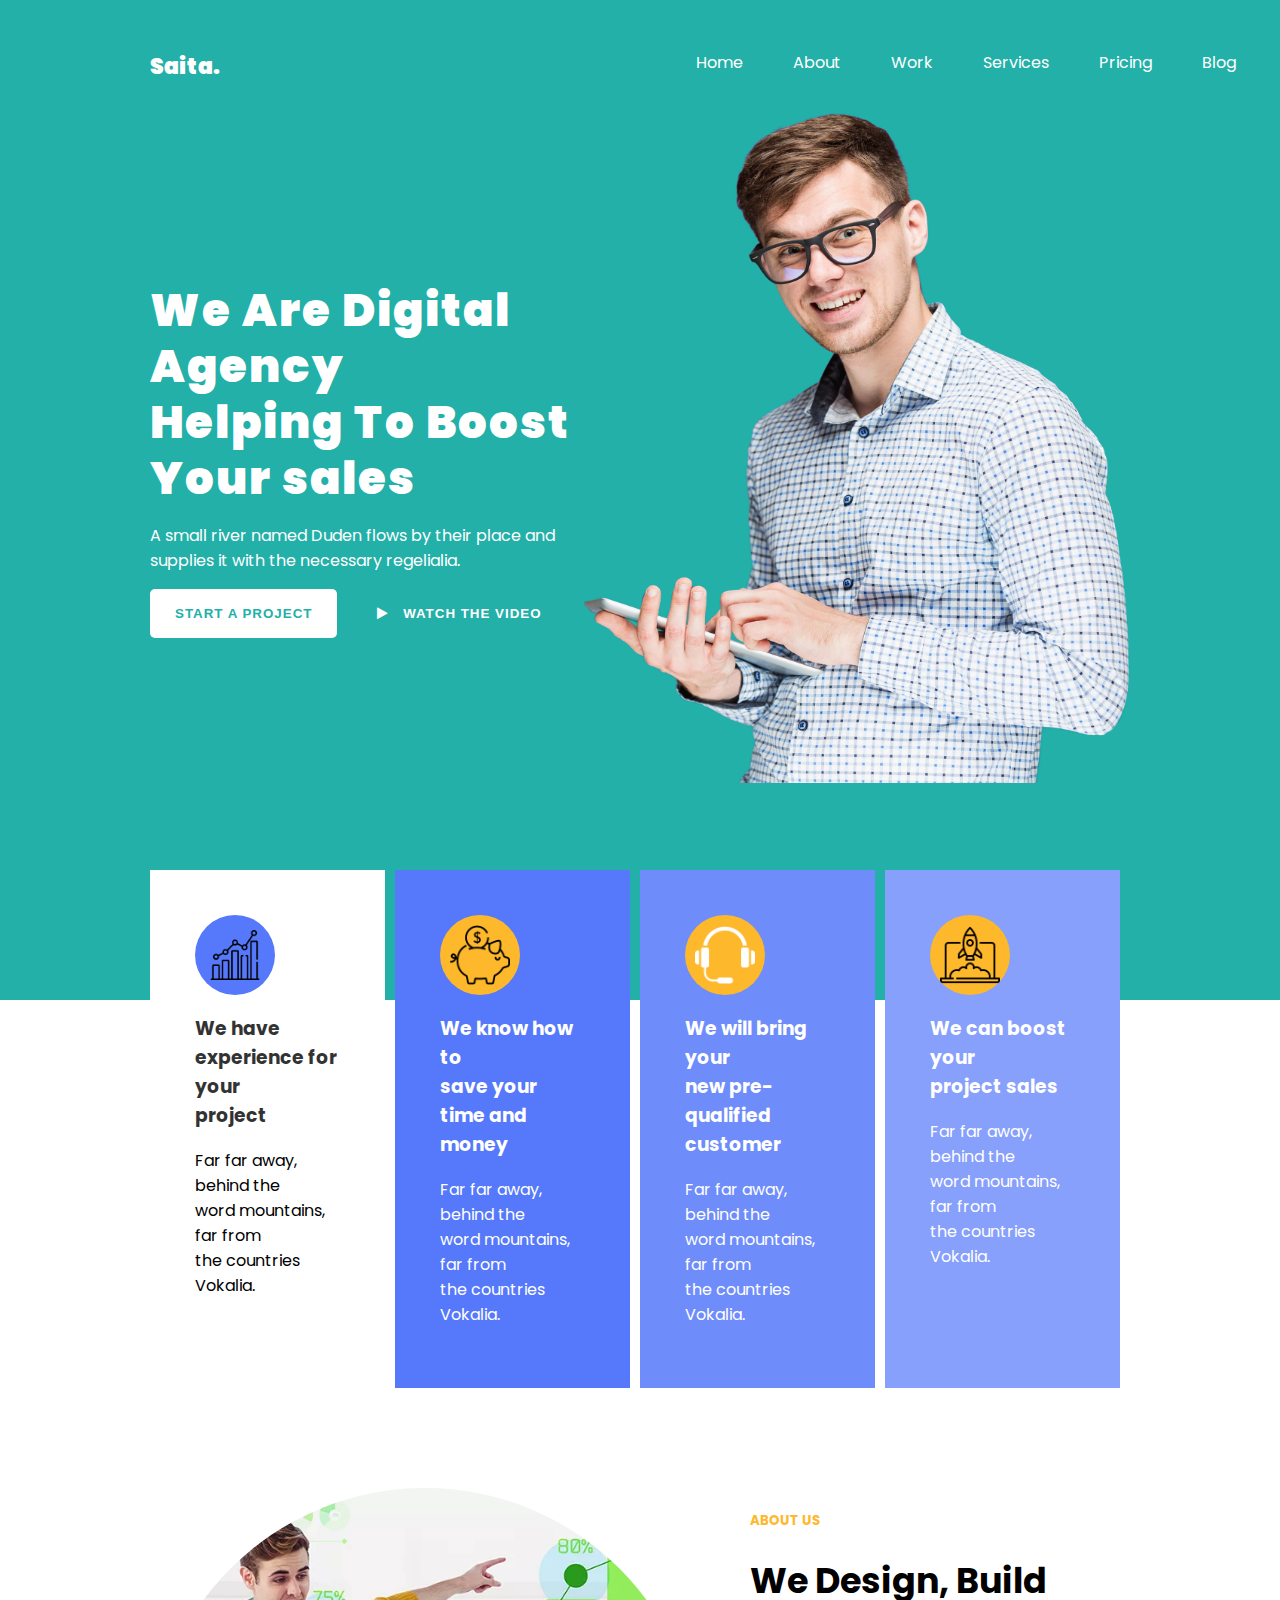
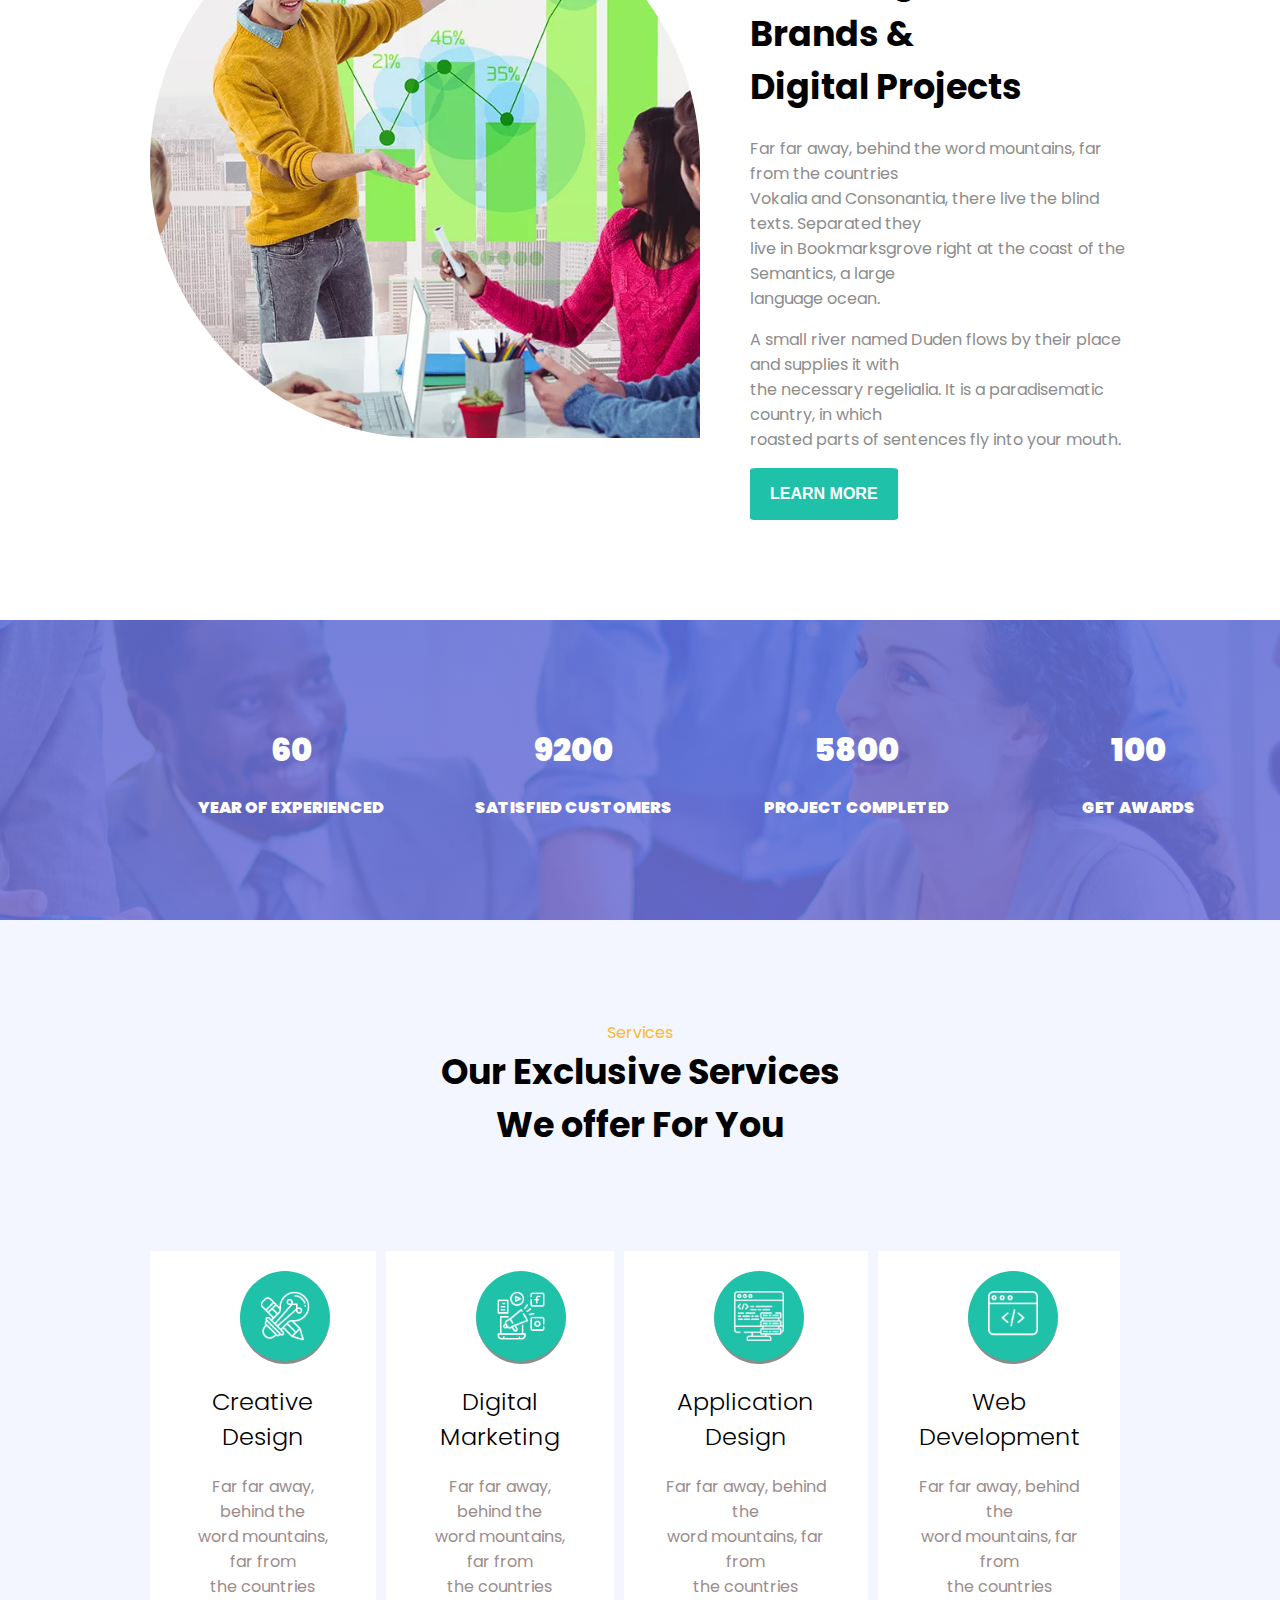
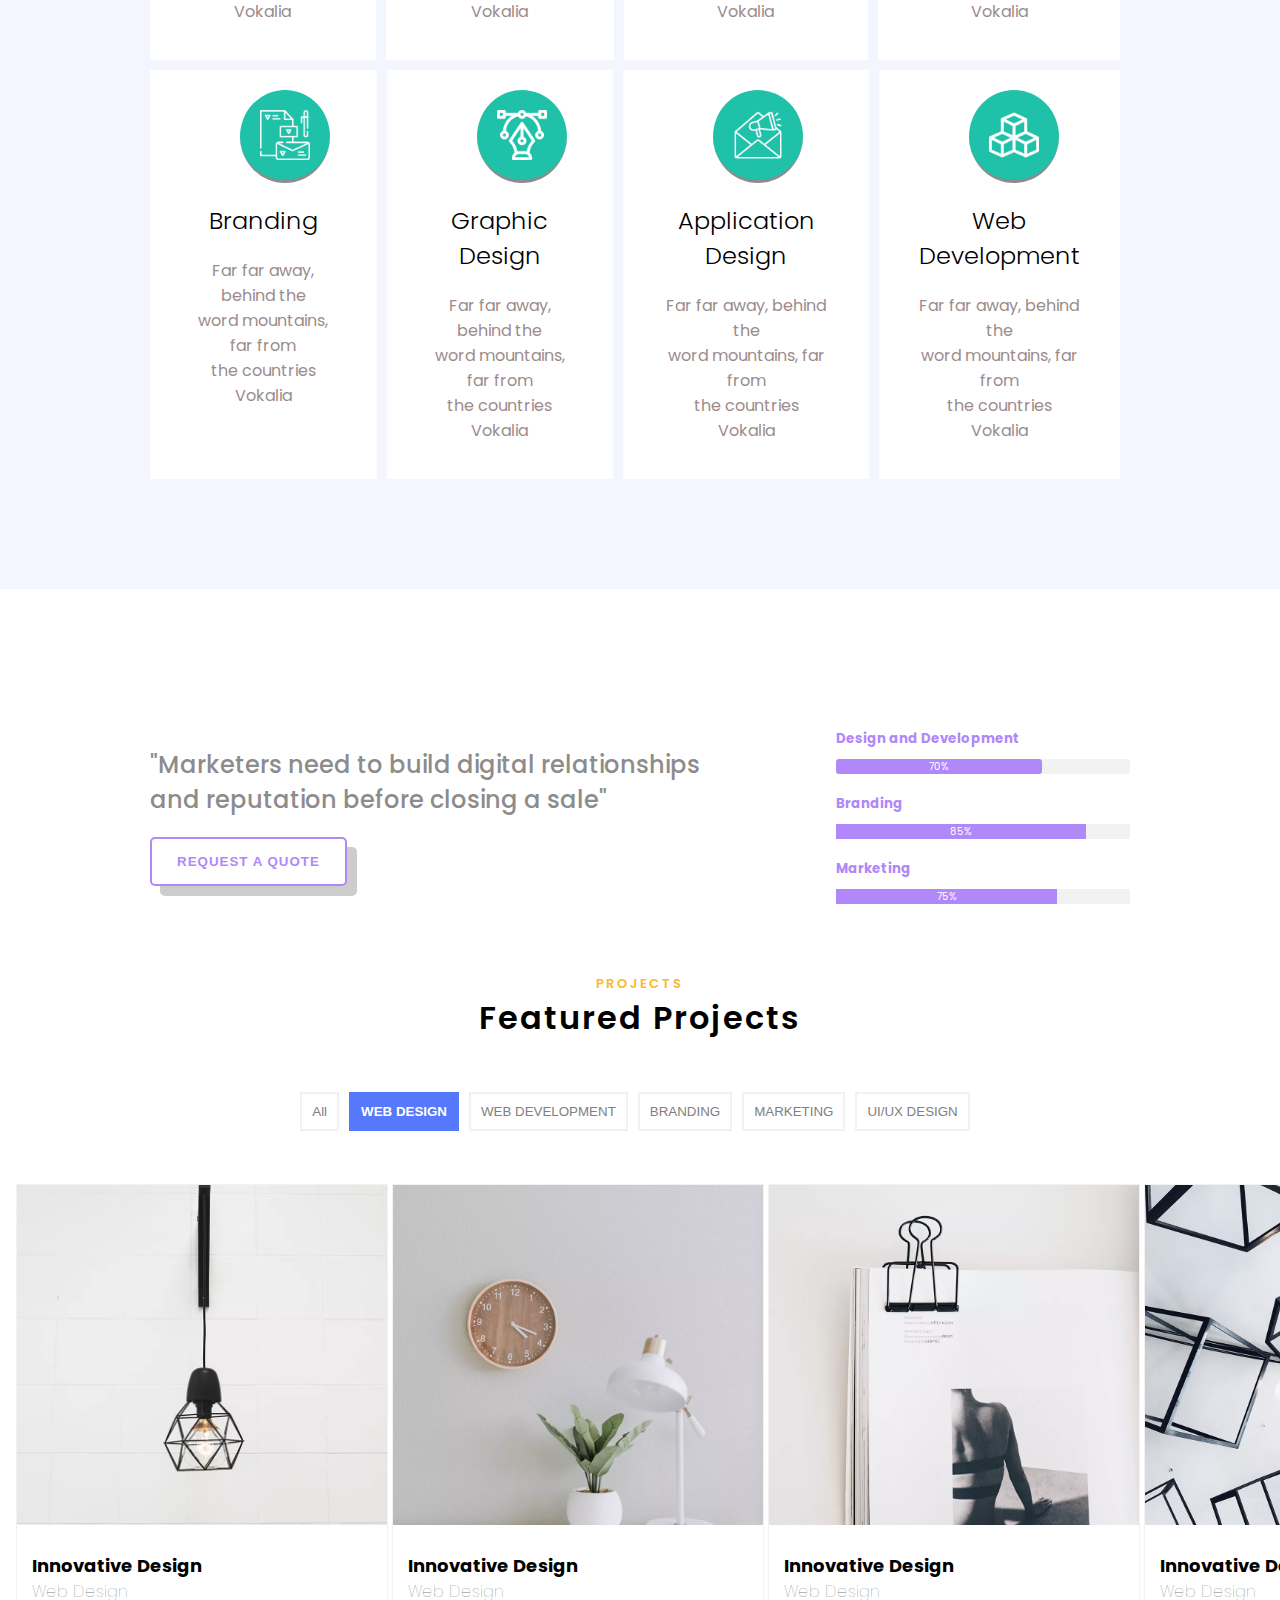
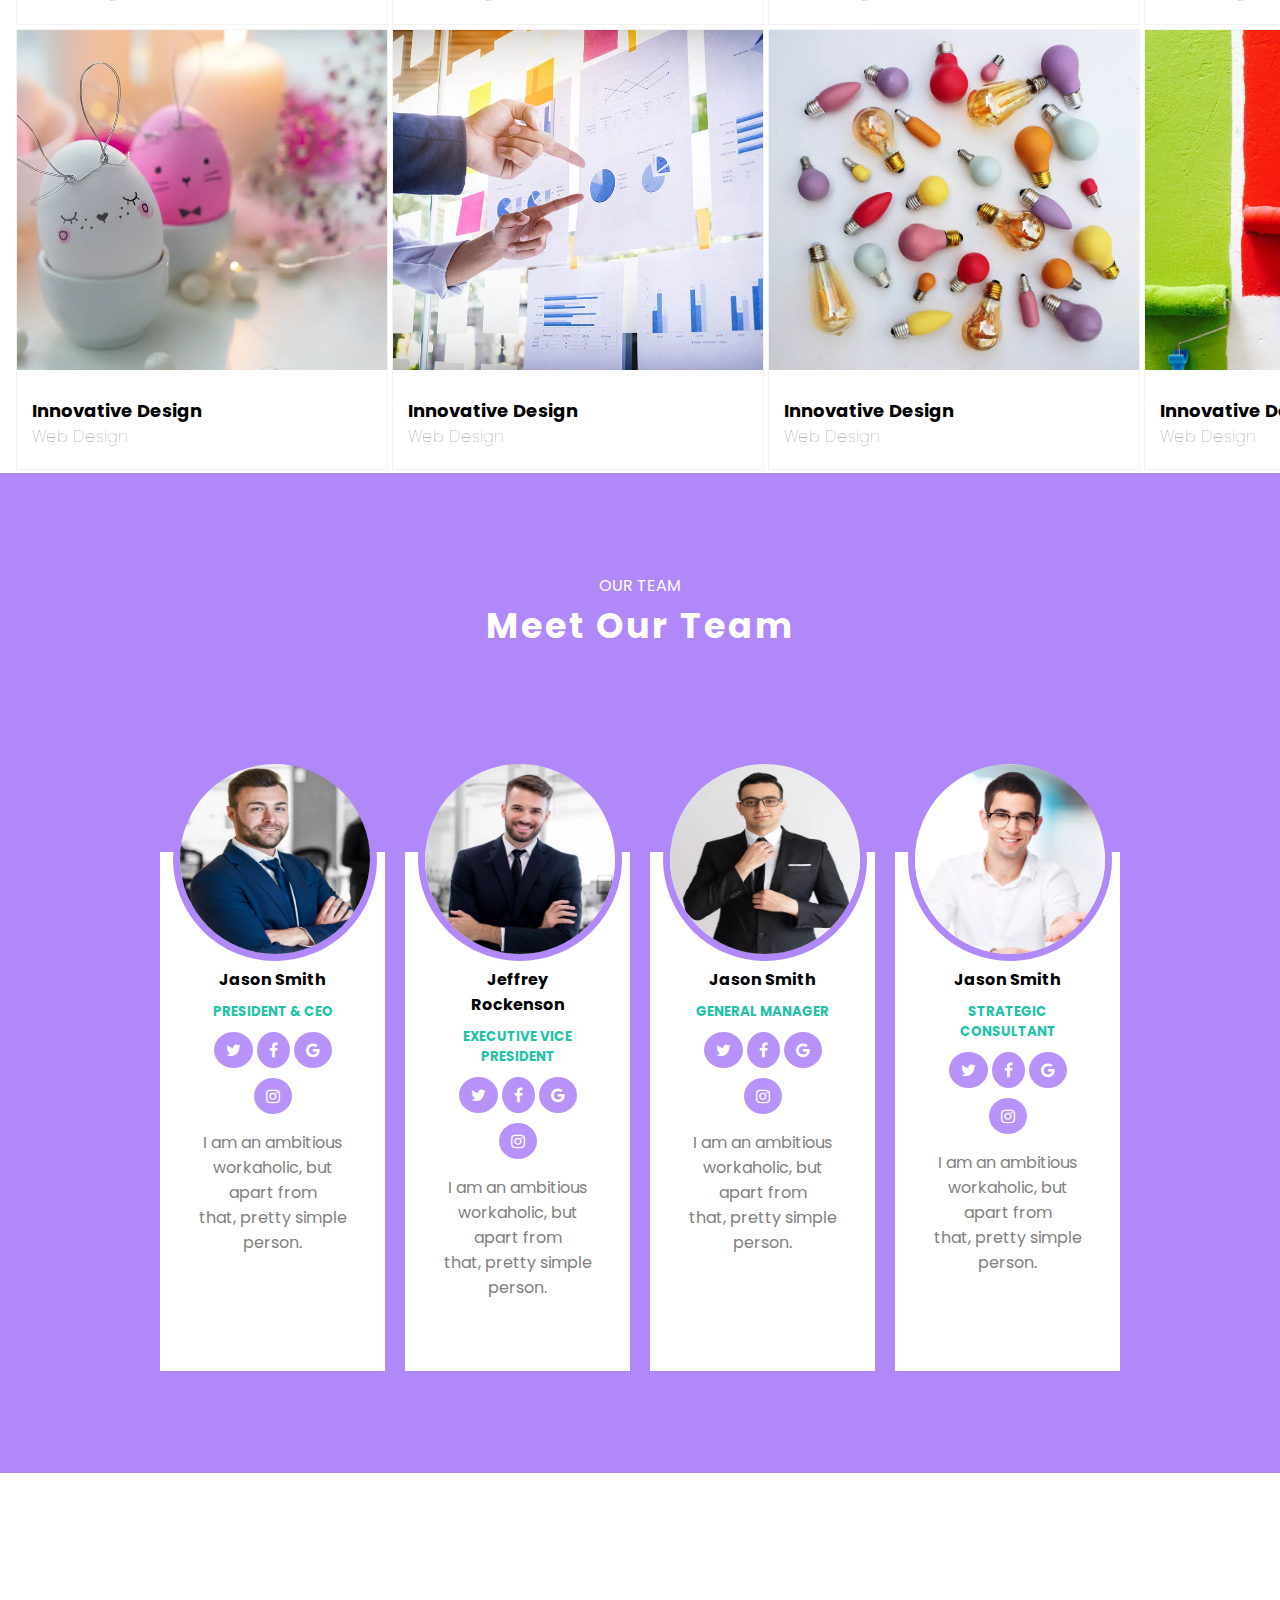
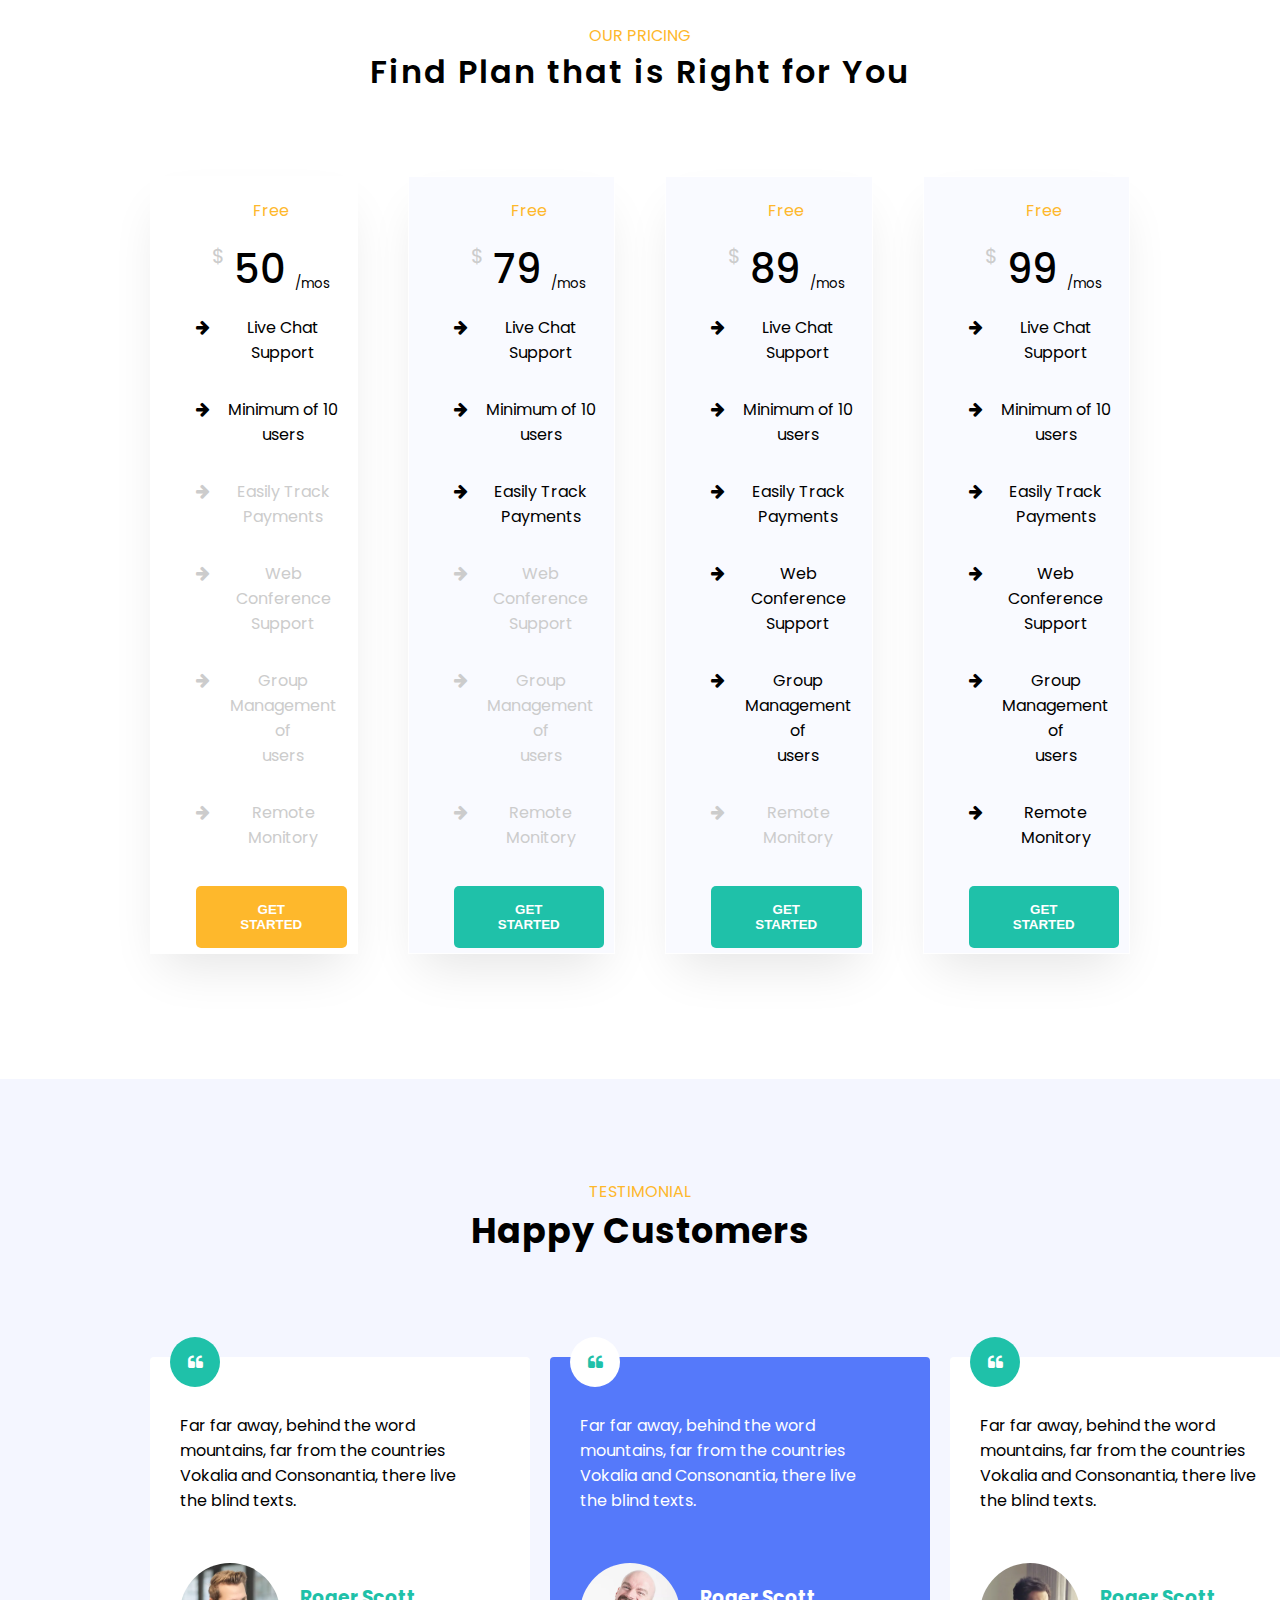
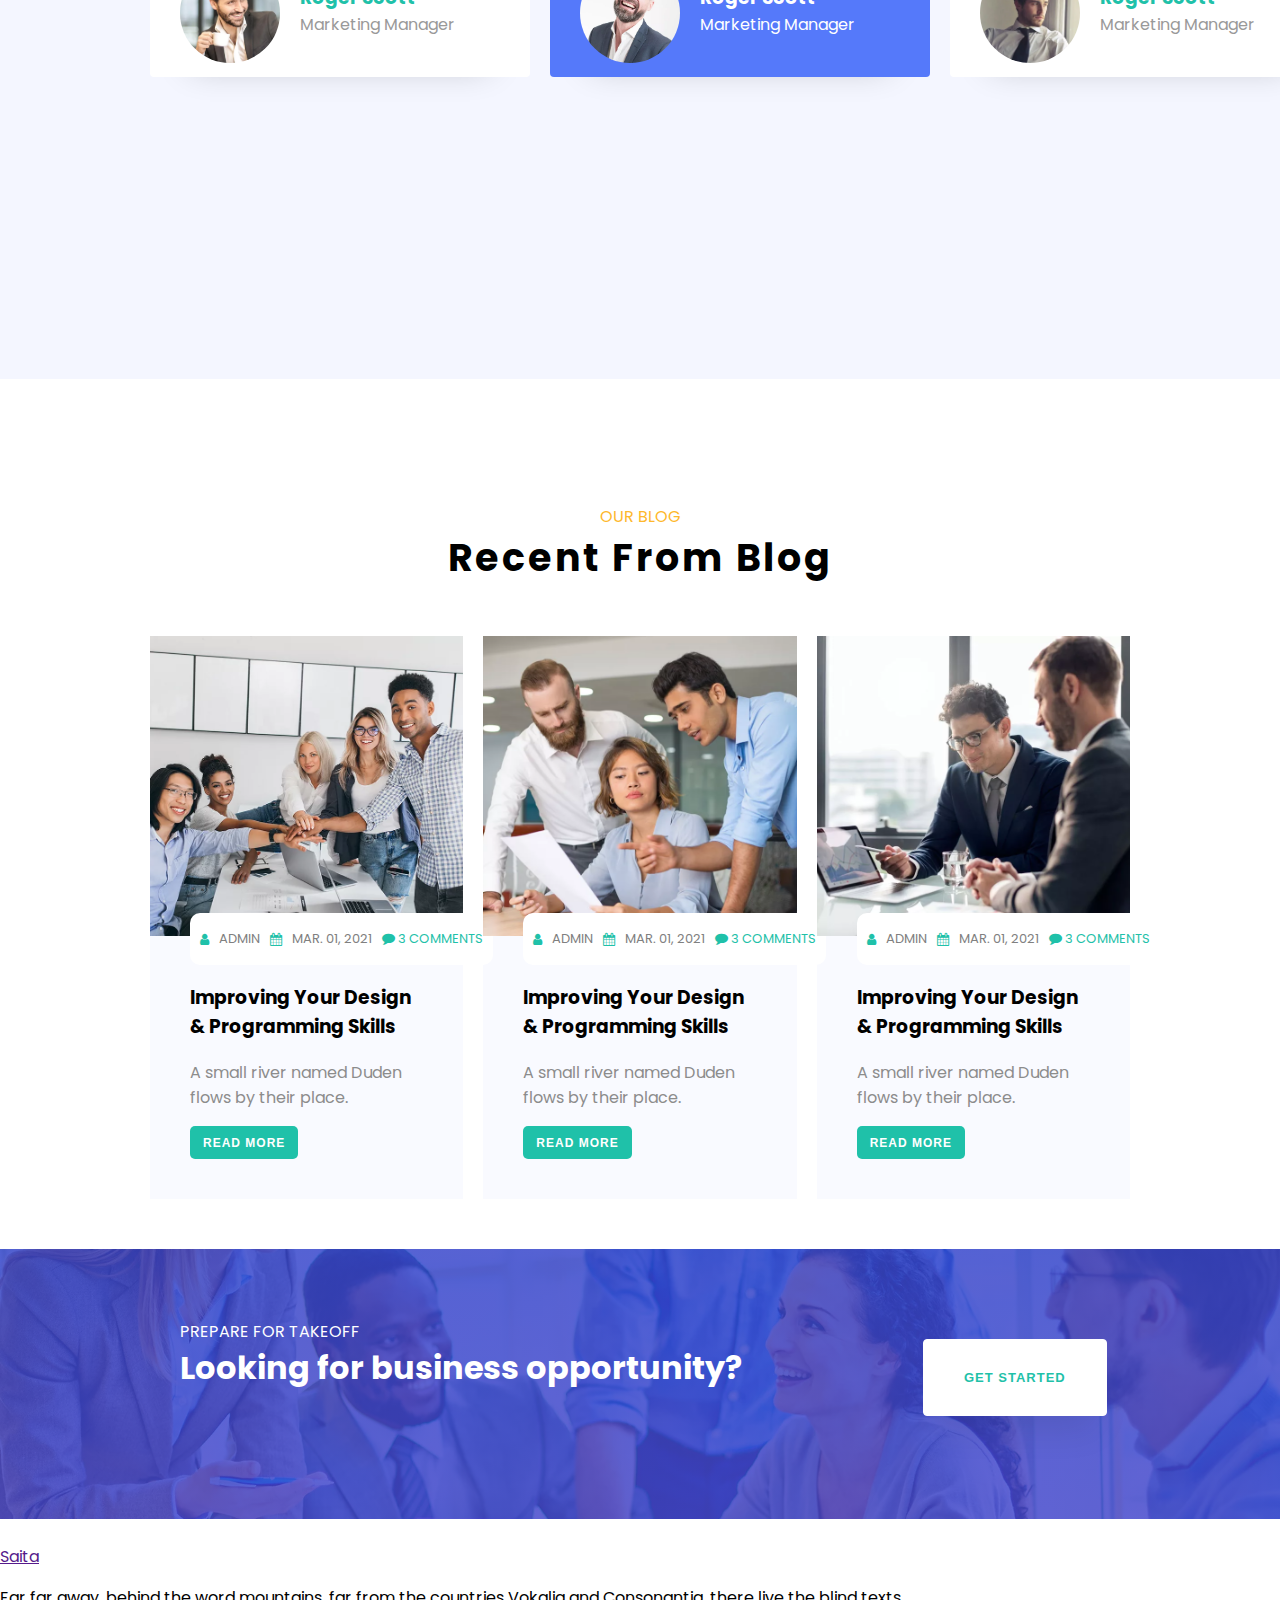
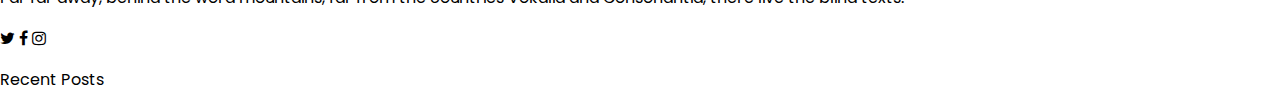
==== commit e4999aa7: "updated" ====
--- a/index.html
+++ b/index.html
@@ -736,7 +736,7 @@
               </p>
               <div class="person1">
                 <div class="person1-pic">
-                  <img src="/assests/images/person_1.jpg.webp" alt="" />
+                  <img src="/assests/images/person_2.jpg.webp" alt="" />
                 </div>
                 <div class="person1_name1">
                   <h3>Roger Scott</h3>
@@ -757,7 +757,7 @@
               </p>
               <div class="person1">
                 <div class="person1-pic">
-                  <img src="/assests/images/person_1.jpg.webp" alt="" />
+                  <img src="/assests/images/person_4.jpg.webp" alt="" />
                 </div>
                 <div class="person1_name">
                   <h3>Roger Scott</h3>
@@ -858,7 +858,24 @@
     <!---------------------------------------------------- business opportunity ended -------------------------->
     <br>
 
-    
+    <!------------------------------------ saita information  ------------------------------->
+                         
+    <div>
+        <div>
+            <a href="">Saita</a>
+            <p>Far far away, behind the word mountains, far from the countries Vokalia and Consonantia, there live the blind texts.</p>
+            <div>
+                <i class="fa fa-twitter" aria-hidden="true"></i>
+                <i class="fa fa-facebook" aria-hidden="true"></i>
+                <i class="fa fa-instagram" aria-hidden="true"></i>
+            </div>
+        </div>
+        <div>
+            <p>Recent Posts</p>
+
+        </div>
+    </div>
+    <!------------------------------------ saita information  ------------------------------->
 
   </body>
   <!---------------- OWL Carousal JS -------------->
--- a/assests/css/style.css
+++ b/assests/css/style.css
@@ -200,8 +200,8 @@
 }
 .about-clients {
   display: flex;
-  background: linear-gradient(rgba(82, 92, 182, 0.8), rgba(88, 90, 184, 0.8)),
-    url(/assests/images/bg_3.jpg.webp);
+  background: linear-gradient(rgba(46, 62, 203, 0.8), rgba(61, 64, 203, 0.8)),
+  url(/assests/images/bg_3.jpg.webp);
   height: 300px;
   background-position: center;
   /* text-align: center; */
@@ -315,8 +315,10 @@
     border:2px solid #B088F9 ;
     border-radius: 5px;
     transition: 0.2s;
+    box-shadow: 10px 10px 0px 0px #CCCCCC;
 }
 .features-contex button:hover{
+    box-shadow: none;
     background-color: #B088F9;
     cursor: pointer;
     border-color: #B088F9;
@@ -1023,7 +1025,7 @@
 .business-opportunity{
     display: flex;
    /* background:url(/assests/images/bg_3.jpg.webp) linear-gradient(90deg, rgba(28,15,15,1) 0%, rgba(64,91,205,1) 100%, rgba(0,212,255,1) 100%); */
-   background: linear-gradient(rgba(46, 62, 203, 0.8), rgba(61, 64, 203, 0.8)),
+  background: linear-gradient(rgba(46, 62, 203, 0.8), rgba(61, 64, 203, 0.8)),
     url(/assests/images/bg_3.jpg.webp);
     background-size: cover;
     background-position: center;
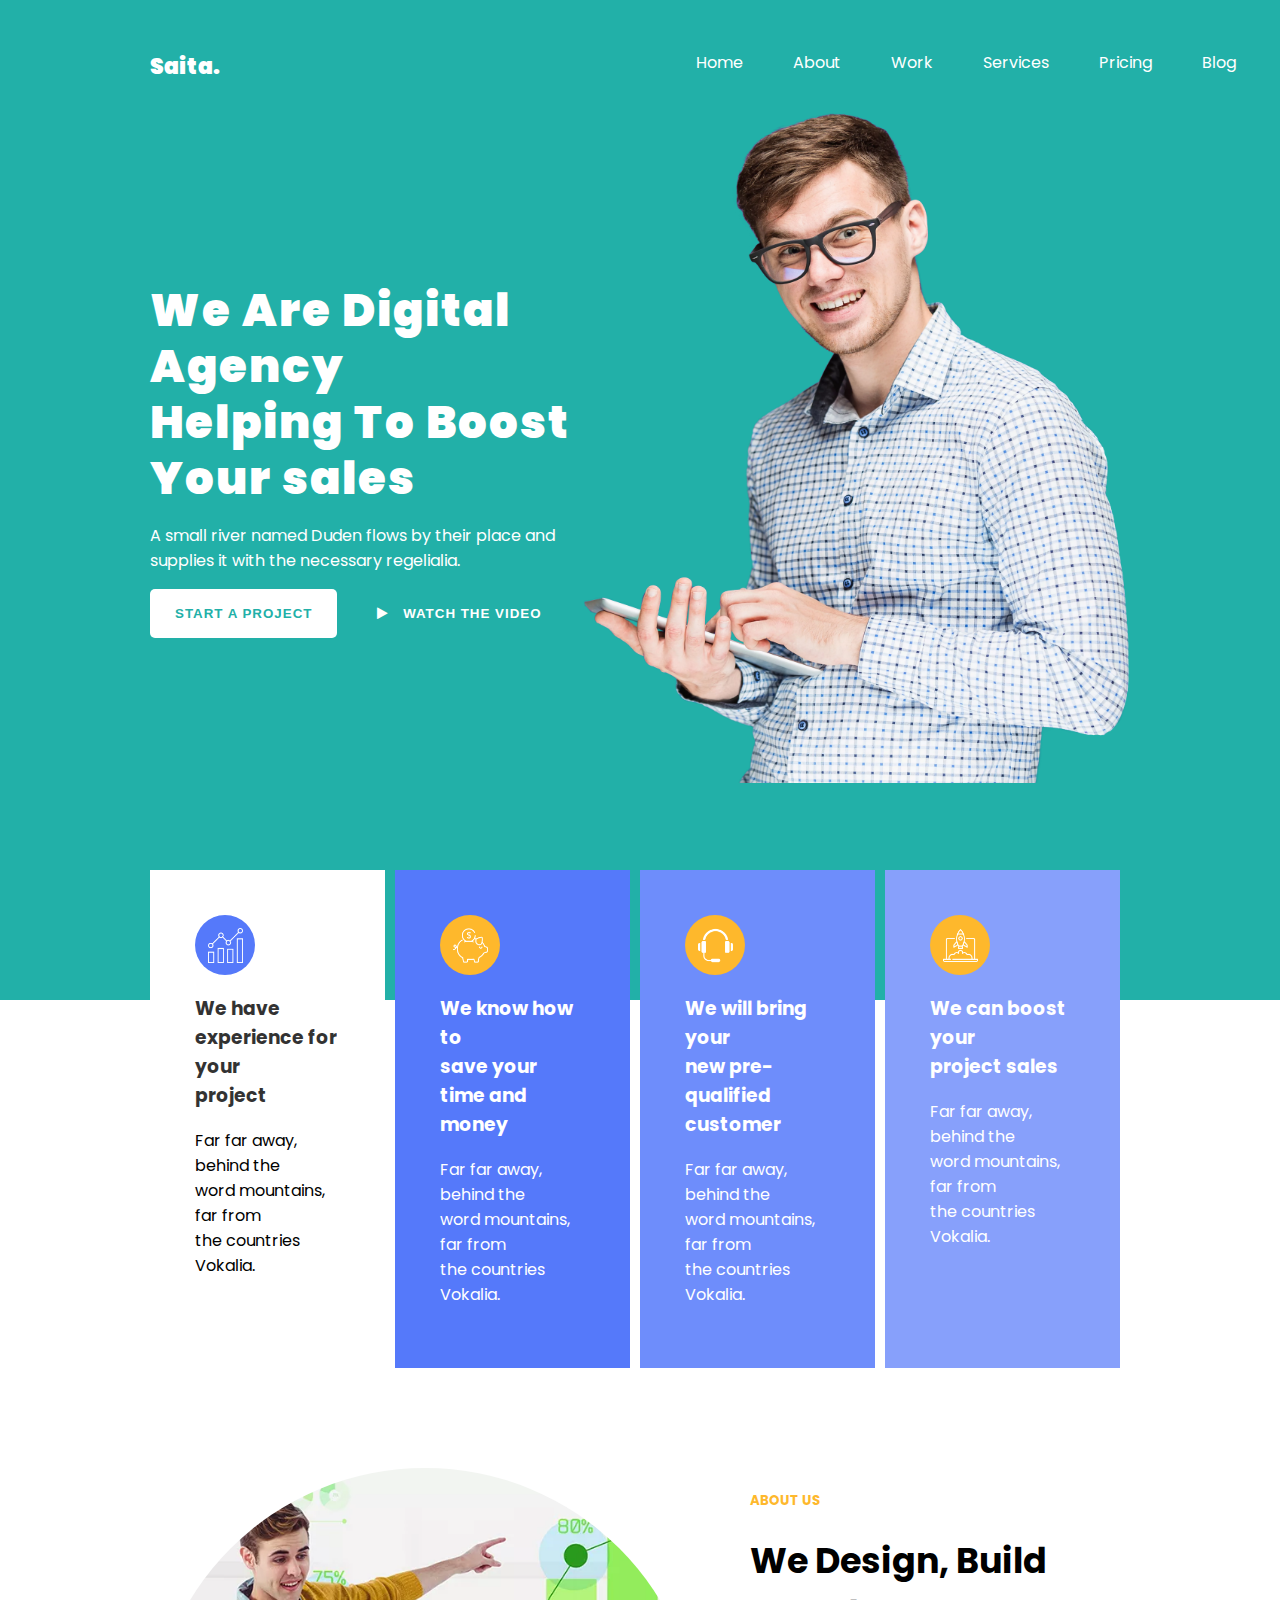
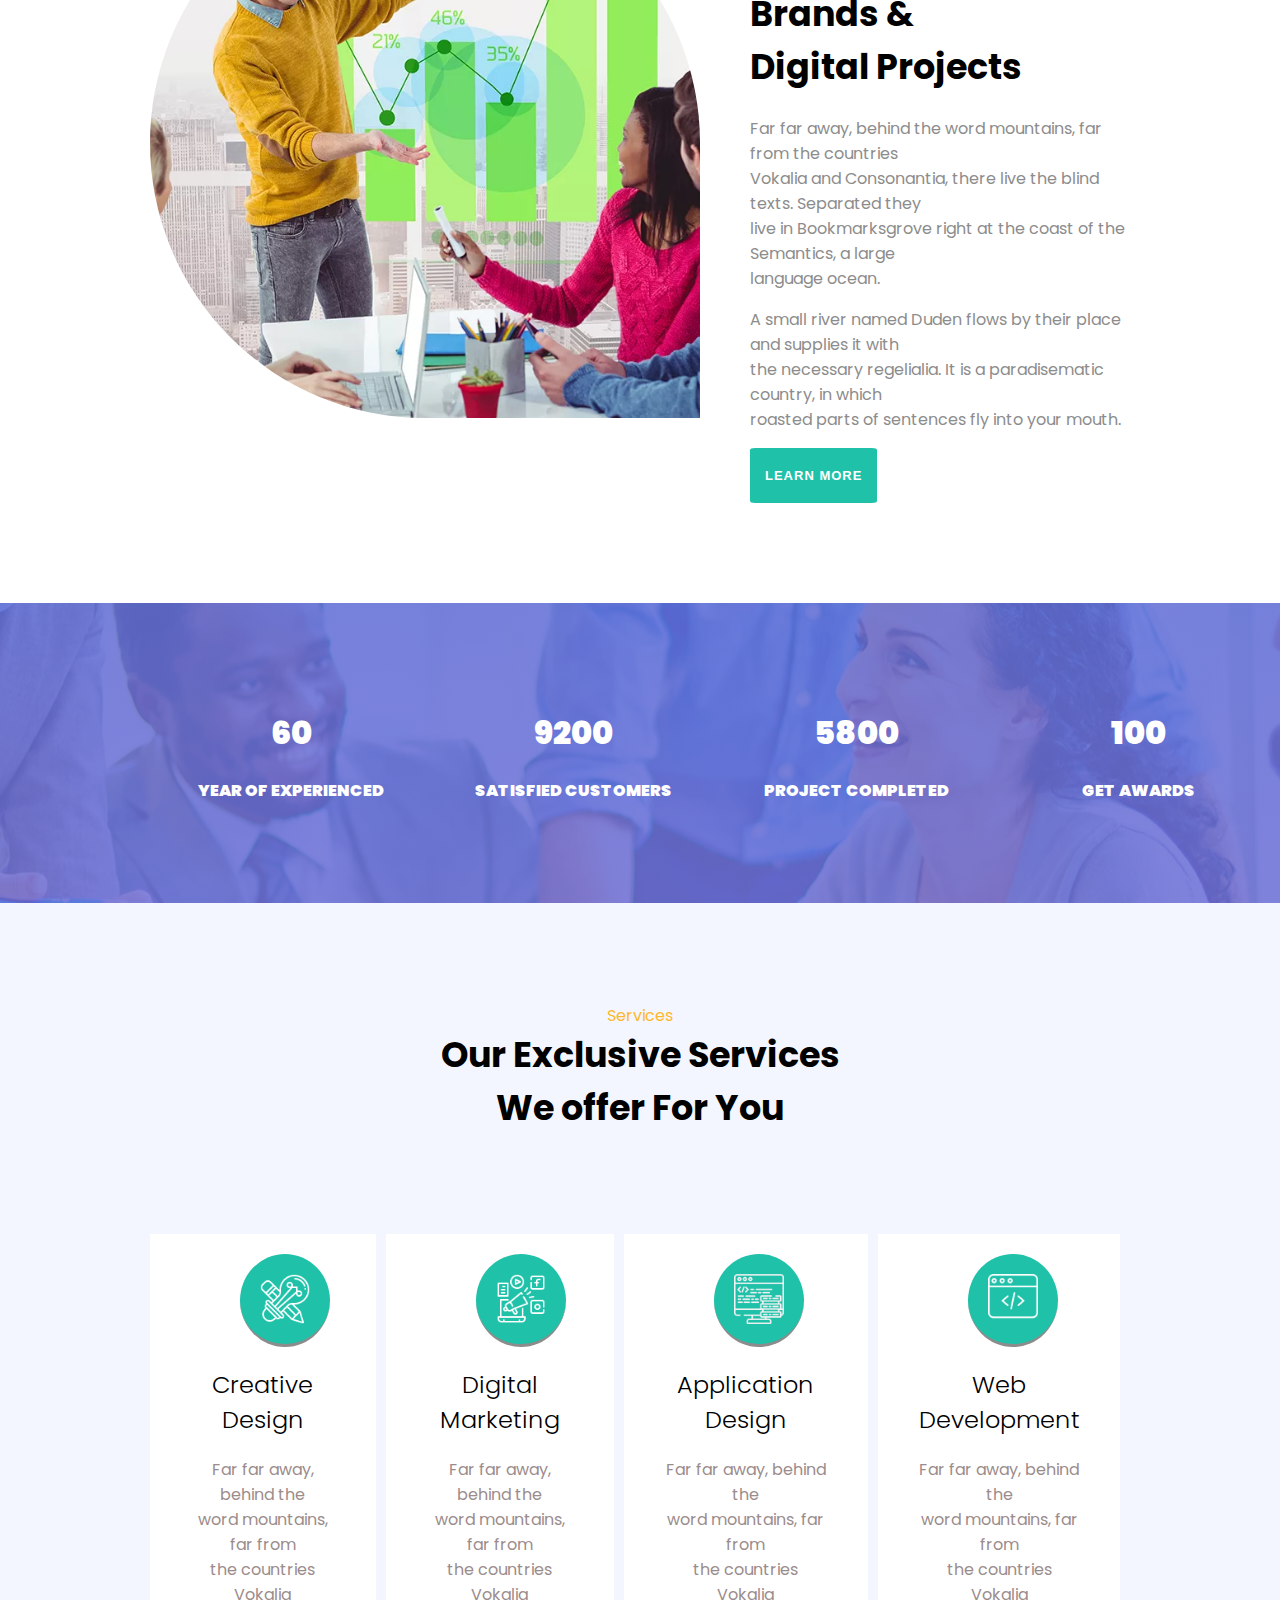
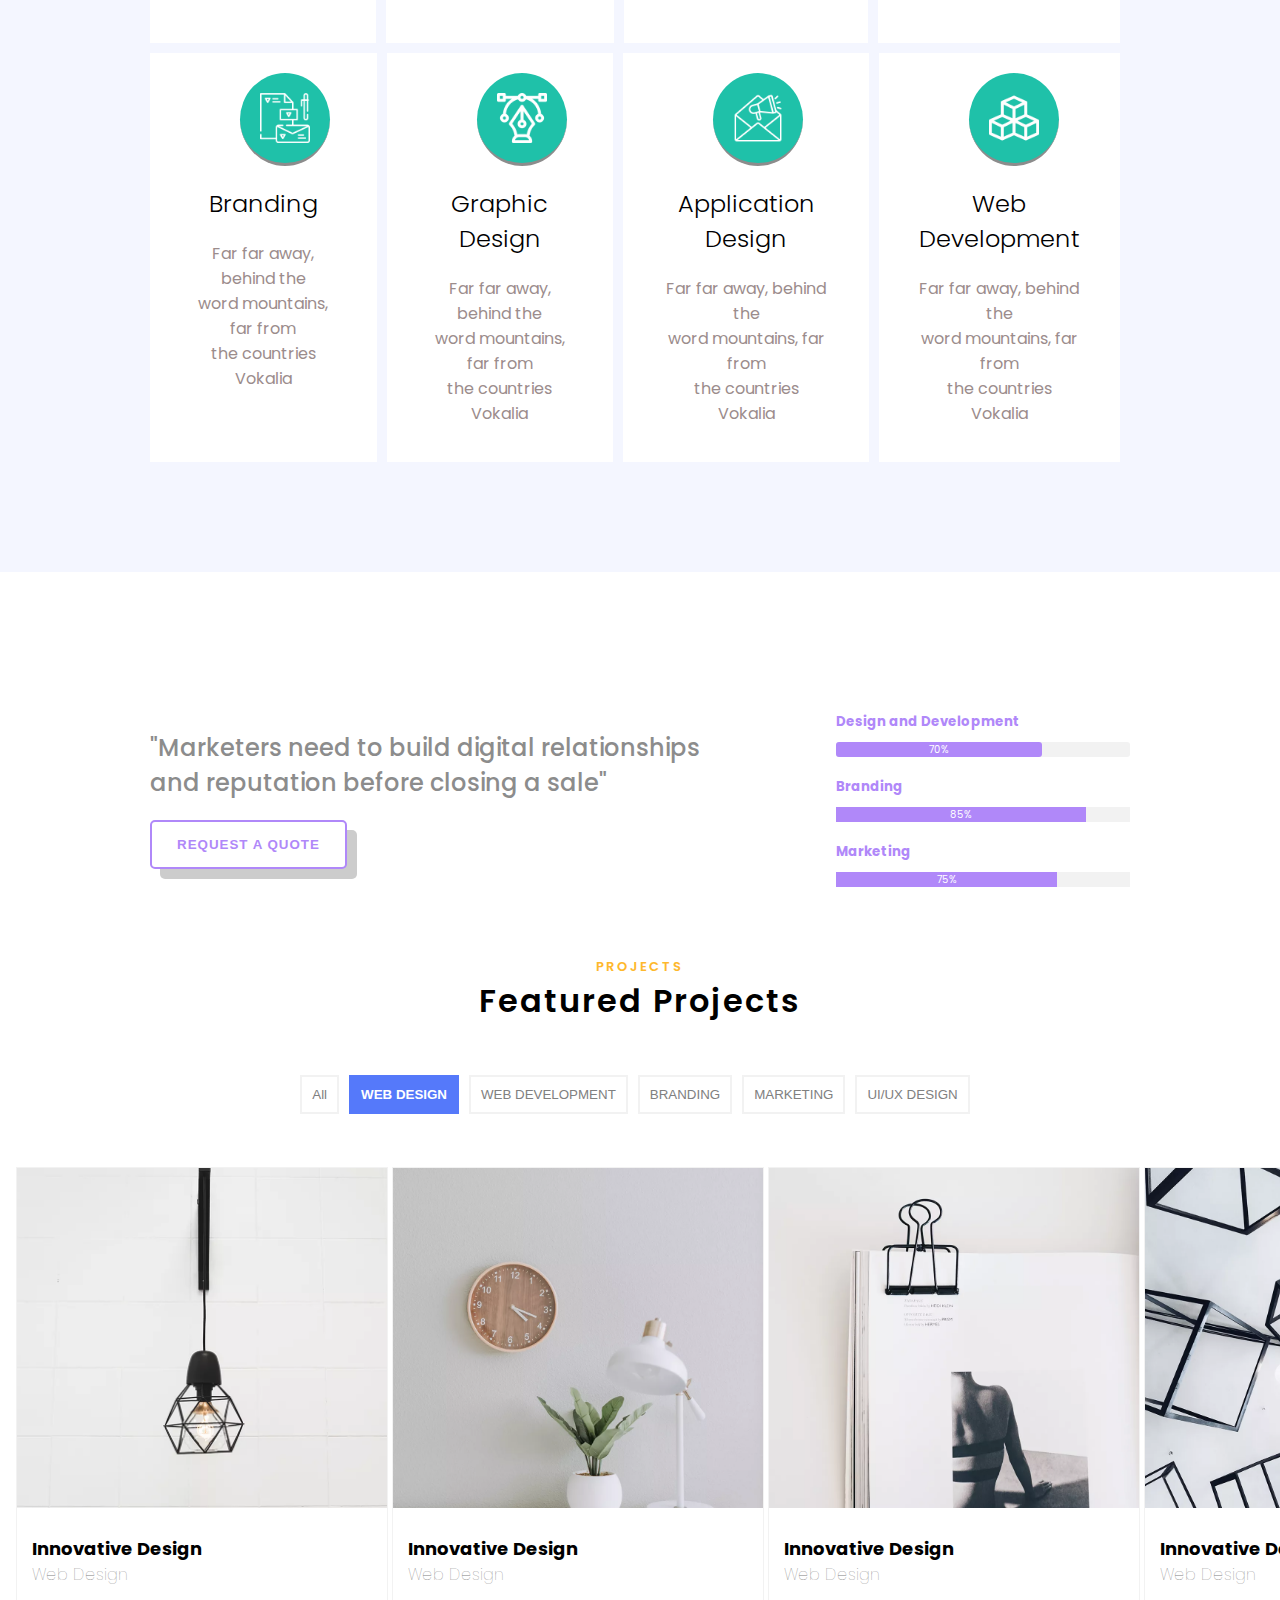
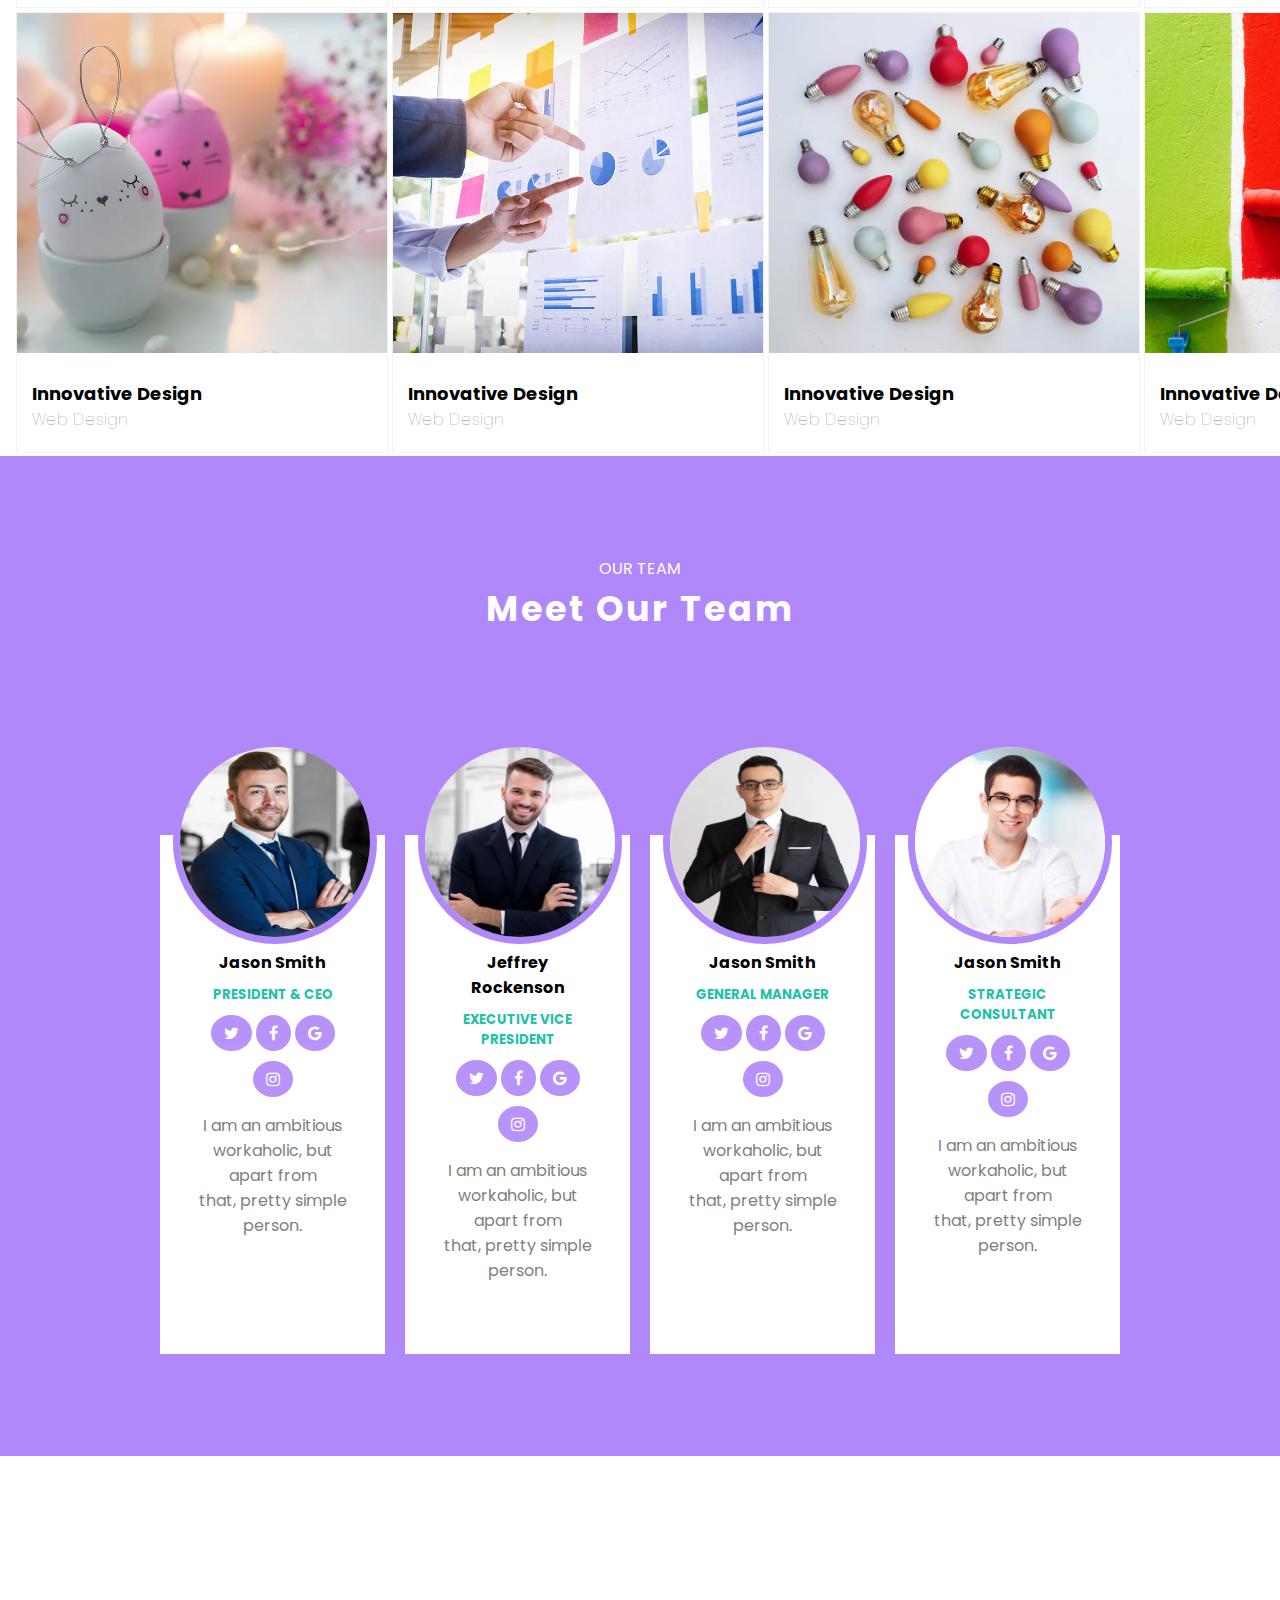
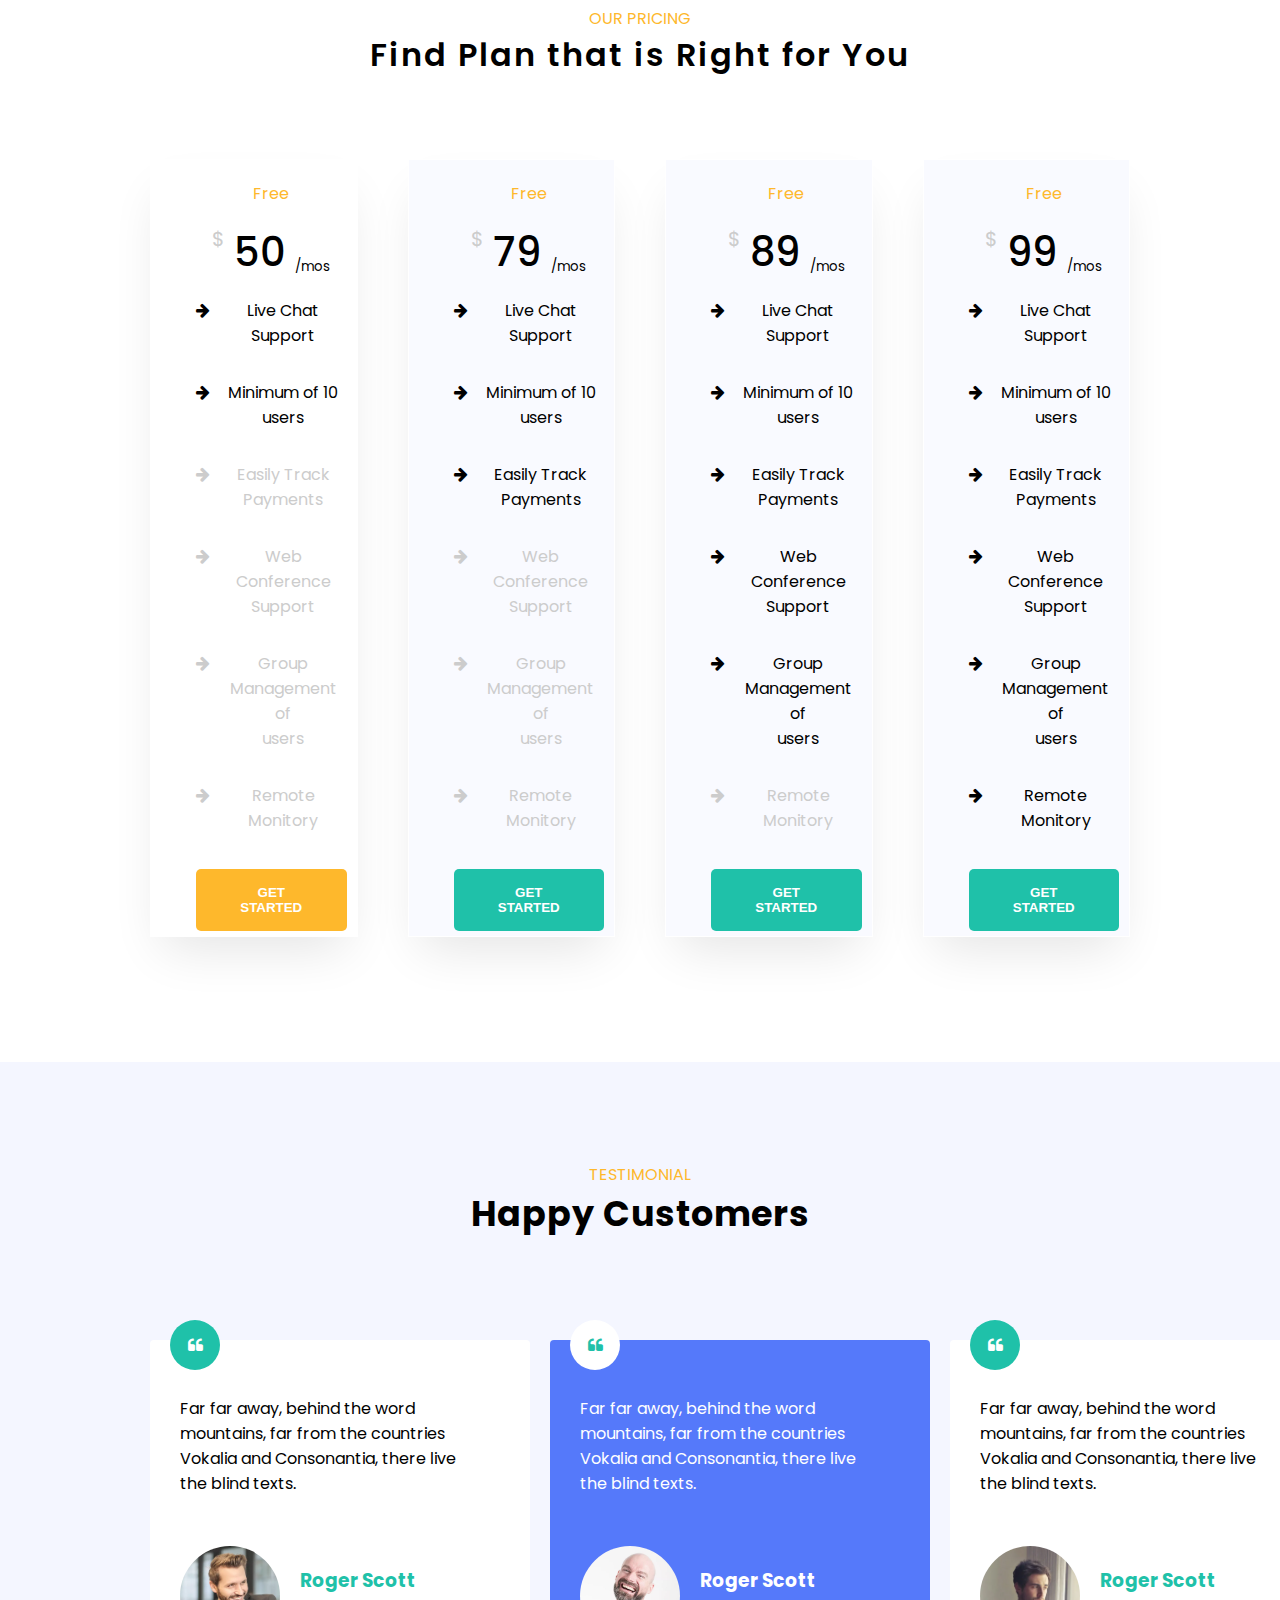
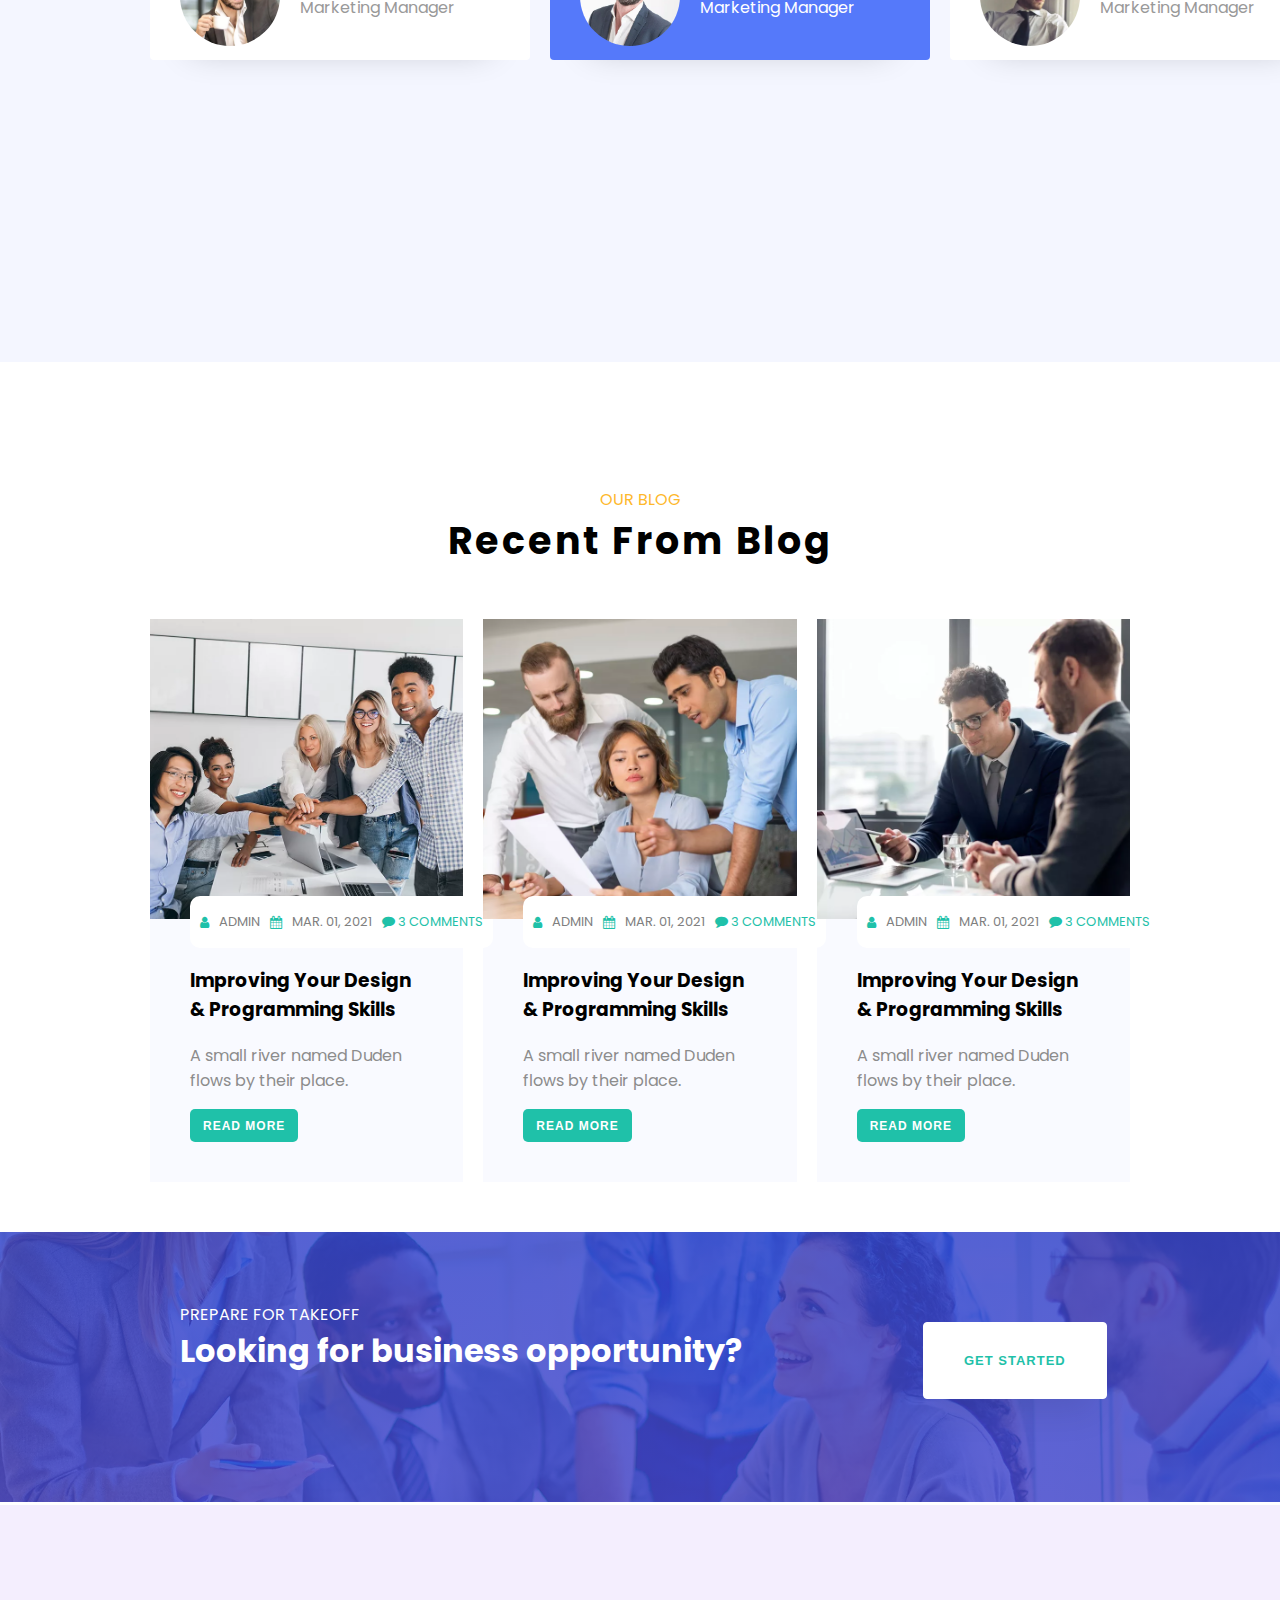
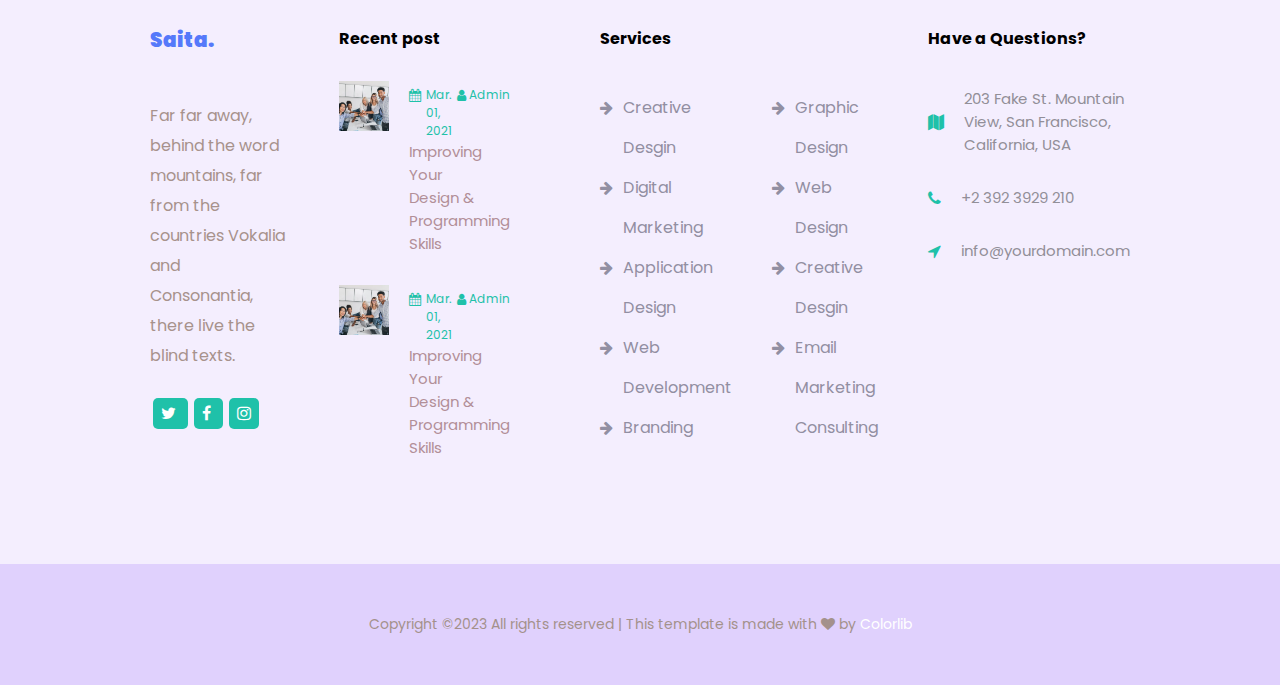
==== commit 876c3184: "updated" ====
--- a/index.html
+++ b/index.html
@@ -1,246 +1,286 @@
 <!DOCTYPE html>
 <html lang="en">
-  <head>
-    <meta charset="UTF-8" />
-    <meta name="viewport" content="width=device-width, initial-scale=1.0" />
-    <title>Digital Agency</title>
-    <link rel="stylesheet" href="/assests/css/style.css" />
-    <!---------------- OWL Carousal CDN -------------->
-
-    <link
-      rel="stylesheet"
-      href="https://cdnjs.cloudflare.com/ajax/libs/OwlCarousel2/2.3.4/assets/owl.carousel.min.css"
-      integrity="sha512-tS3S5qG0BlhnQROyJXvNjeEM4UpMXHrQfTGmbQ1gKmelCxlSEBUaxhRBj/EFTzpbP4RVSrpEikbmdJobCvhE3g=="
-      crossorigin="anonymous"
-      referrerpolicy="no-referrer"
-    />
-    <link
-      rel="stylesheet"
-      href="https://cdnjs.cloudflare.com/ajax/libs/OwlCarousel2/2.3.4/assets/owl.theme.default.min.css"
-      integrity="sha512-sMXtMNL1zRzolHYKEujM2AqCLUR9F2C4/05cdbxjjLSRvMQIciEPCQZo++nk7go3BtSuK9kfa/s+a4f4i5pLkw=="
-      crossorigin="anonymous"
-      referrerpolicy="no-referrer"
-    />
-    <!-------------- font awesom link -------------------->
-    <link
-      rel="stylesheet"
-      href="https://cdnjs.cloudflare.com/ajax/libs/font-awesome/4.7.0/css/font-awesome.min.css"
-    />
-  </head>
-
-  <body>
-    <!------------ nav bar section started-------- -->
-
-    <header>
-      <nav class="navbar">
-        <ul>
-          <div class="Saita">
-            <li><a href="#">Saita.</a></li>
-          </div>
-          <div class="menu">
-            <li><a href="#">Home</a></li>
-            <li><a href="#">About</a></li>
-            <li><a href="#">Work</a></li>
-            <li><a href="#">Services</a></li>
-            <li><a href="#">Pricing</a></li>
-            <li><a href="#">Blog </a></li>
-            <li><a href="#">Contact </a></li>
-          </div>
-        </ul>
-      </nav>
-      <div class="hero">
-        <div class="hero-content">
-          <h4>
-            We Are Digital Agency <br />
-            Helping To Boost Your sales
-          </h4>
-          <p>
-            A small river named Duden flows by their place and supplies it with
-            the necessary regelialia.
-          </p>
-
-          <div class="btn-hero">
-            <button class="btn-hero-1">Start a project</button>
-            <button class="btn-hero-2">
-              <i class="fa fa-play" aria-hidden="true"></i> Watch the video
-            </button>
-          </div>
-        </div>
-        <div class="hero-img">
-          <img src="/assests/images/hero-1.png (1).webp" alt="" />
-        </div>
-      </div>
-    </header>
-    <!------------ nav bar section ended---------->
-
-    <!-------------------- slide area started------------ -->
-    <section class="slide">
-      <div class="Slide-1">
-        <div class="slide-1-img">
-          <img src="/assests/images/analysis.png" alt="" />
-        </div>
-        <h3>
-          We have <br />
-          experience for your <br />
-          project
-        </h3>
+
+<head>
+  <meta charset="UTF-8" />
+  <meta name="viewport" content="width=device-width, initial-scale=1.0" />
+  <title>Digital Agency</title>
+  <link rel="stylesheet" href="/assests/css/style.css" />
+  <!---------------- OWL Carousal CDN -------------->
+
+  <link rel="stylesheet" href="https://cdnjs.cloudflare.com/ajax/libs/OwlCarousel2/2.3.4/assets/owl.carousel.min.css"
+    integrity="sha512-tS3S5qG0BlhnQROyJXvNjeEM4UpMXHrQfTGmbQ1gKmelCxlSEBUaxhRBj/EFTzpbP4RVSrpEikbmdJobCvhE3g=="
+    crossorigin="anonymous" referrerpolicy="no-referrer" />
+  <link rel="stylesheet"
+    href="https://cdnjs.cloudflare.com/ajax/libs/OwlCarousel2/2.3.4/assets/owl.theme.default.min.css"
+    integrity="sha512-sMXtMNL1zRzolHYKEujM2AqCLUR9F2C4/05cdbxjjLSRvMQIciEPCQZo++nk7go3BtSuK9kfa/s+a4f4i5pLkw=="
+    crossorigin="anonymous" referrerpolicy="no-referrer" />
+  <!-------------- font awesom link -------------------->
+  <link rel="stylesheet" href="https://cdnjs.cloudflare.com/ajax/libs/font-awesome/4.7.0/css/font-awesome.min.css" />
+</head>
+
+<body>
+  <!------------ nav bar section started-------- -->
+
+  <header>
+    <nav class="navbar">
+      <ul>
+        <div class="Saita">
+          <li><a href="#">Saita.</a></li>
+        </div>
+        <div class="menu">
+          <li><a href="/index.html">Home</a></li>
+          <li><a href="/about.html">About</a></li>
+          <li><a href="#">Work</a></li>
+          <li><a href="#">Services</a></li>
+          <li><a href="#">Pricing</a></li>
+          <li><a href="#">Blog </a></li>
+          <li><a href="#">Contact </a></li>
+        </div>
+      </ul>
+    </nav>
+    <div class="hero">
+      <div class="hero-content">
+        <h4>
+          We Are Digital Agency <br />
+          Helping To Boost Your sales
+        </h4>
+        <p>
+          A small river named Duden flows by their place and supplies it with
+          the necessary regelialia.
+        </p>
+
+        <div class="btn-hero">
+          <button class="btn-hero-1">Start a project</button>
+          <button class="btn-hero-2">
+            <i class="fa fa-play" aria-hidden="true"></i> Watch the video
+          </button>
+        </div>
+      </div>
+      <div class="hero-img">
+        <img src="/assests/images/hero-1.png (1).webp" alt="" />
+      </div>
+    </div>
+  </header>
+  <!------------ nav bar section ended---------->
+
+  <!-------------------- slide area started------------ -->
+  <section class="slide">
+    <div class="Slide-1">
+      <div class="slide-1-img">
+        <img src="/assests/images/bar-chart.png" alt="" />
+      </div>
+      <h3>
+        We have <br />
+        experience for your <br />
+        project
+      </h3>
+      <p>
+        Far far away, behind the <br />
+        word mountains, far from <br />
+        the countries Vokalia.
+      </p>
+    </div>
+
+    <div class="slide-2">
+      <div class="slide-2-img">
+        <img src="/assests/images/piggy-bank-2.png" alt="" />
+      </div>
+      <h3>
+        We know how to <br />save your time and <br />
+        money
+      </h3>
+      <p>
+        Far far away, behind the <br />
+        word mountains, far from <br />
+        the countries Vokalia.
+      </p>
+    </div>
+
+    <div class="slide-3">
+      <div class="slide-2-img">
+        <img src="/assests/images/headphone.png" alt="" />
+      </div>
+      <h3>
+        We will bring your <br />
+        new pre-qualified <br />
+        customer
+      </h3>
+      <p>
+        Far far away, behind the <br />
+        word mountains, far from <br />
+        the countries Vokalia.
+      </p>
+    </div>
+
+    <div class="slide-4">
+      <div class="slide-2-img">
+        <img src="/assests/images/rocket-2.png" alt="" />
+      </div>
+      <h3>
+        We can boost your <br />
+        project sales
+      </h3>
+      <p>
+        Far far away, behind the <br />
+        word mountains, far from <br />
+        the countries Vokalia.
+      </p>
+    </div>
+  </section>
+  <!-------------------- slide area Ended----------- -->
+
+  <!------------------------------about section started------------------>
+  <section class="">
+    <div class="about">
+      <div class="about-img">
+        <img src="/assests/images/about.jpg.webp" alt="" />
+      </div>
+      <div class="about-content">
+        <h5>ABOUT US</h5>
+        <h1>
+          We Design, Build Brands & <br />
+          Digital Projects
+        </h1>
+        <p>
+          Far far away, behind the word mountains, far from the countries
+          <br />
+          Vokalia and Consonantia, there live the blind texts. Separated they
+          <br />
+          live in Bookmarksgrove right at the coast of the Semantics, a large
+          <br />
+          language ocean.
+        </p>
+        <p>
+          A small river named Duden flows by their place and supplies it with
+          <br />
+          the necessary regelialia. It is a paradisematic country, in which
+          <br />
+          roasted parts of sentences fly into your mouth.
+        </p>
+        <button><a href="">LEARN MORE</a></button>
+      </div>
+    </div>
+    <div class="">
+      <div class="about-clients">
+        <div class="about-clients-content-1">
+          <h1>60</h1>
+          <p>YEAR OF EXPERIENCED</p>
+        </div>
+        <div class="about-clients-content">
+          <h1>9200</h1>
+          <p>SATISFIED CUSTOMERS</p>
+        </div>
+        <div class="about-clients-content">
+          <h1>5800</h1>
+          <p>PROJECT COMPLETED</p>
+        </div>
+        <div class="about-clients-content">
+          <h1>100</h1>
+          <p>GET AWARDS</p>
+        </div>
+      </div>
+    </div>
+  </section>
+
+  <!------------------------------about section ended------------------>
+
+  <!---------------------------------- Services area started------------------------------------->
+  <div class="services">
+    <div class="services-content">
+      <p>Services</p>
+      <h3>
+        Our Exclusive Services <br />
+        We offer For You
+      </h3>
+    </div>
+    <div class="services-flex">
+      <div class="creative-design">
+        <div class="creative-design-img">
+          <img src="/assests/images/creative-design.png" alt="" />
+        </div>
+        <h2>Creative Design</h2>
         <p>
           Far far away, behind the <br />
           word mountains, far from <br />
-          the countries Vokalia.
-        </p>
-      </div>
-
-      <div class="slide-2">
-        <div class="slide-2-img">
-          <img src="/assests/images/piggy-bank.png" alt="" />
-        </div>
-        <h3>
-          We know how to <br />save your time and <br />
-          money
-        </h3>
+          the countries Vokalia
+        </p>
+      </div>
+
+      <div class="creative-design">
+        <div class="creative-design-img">
+          <img src="/assests/images/bullhorn.png" alt="" />
+        </div>
+        <h2>Digital Marketing</h2>
         <p>
           Far far away, behind the <br />
           word mountains, far from <br />
-          the countries Vokalia.
-        </p>
-      </div>
-
-      <div class="slide-3">
-        <div class="slide-2-img">
-          <img src="/assests/images/headphone.png" alt="" />
-        </div>
-        <h3>
-          We will bring your <br />
-          new pre-qualified <br />
-          customer
-        </h3>
+          the countries Vokalia
+        </p>
+      </div>
+      <div class="creative-design">
+        <div class="creative-design-img">
+          <img src="/assests/images/data.png" alt="" />
+        </div>
+        <h2>Application Design</h2>
         <p>
           Far far away, behind the <br />
           word mountains, far from <br />
-          the countries Vokalia.
-        </p>
-      </div>
-
-      <div class="slide-4">
-        <div class="slide-2-img">
-          <img src="/assests/images/rocket.png" alt="" />
-        </div>
-        <h3>
-          We can boost your <br />
-          project sales
-        </h3>
+          the countries Vokalia
+        </p>
+      </div>
+      <div class="creative-design">
+        <div class="creative-design-img">
+          <img src="/assests/images/web-programming.png" alt="" />
+        </div>
+        <h2>Web Development</h2>
         <p>
           Far far away, behind the <br />
           word mountains, far from <br />
-          the countries Vokalia.
-        </p>
-      </div>
-    </section>
-    <!-------------------- slide area Ended----------- -->
-
-    <!------------------------------about section started------------------>
-    <section class="">
-      <div class="about">
-        <div class="about-img">
-          <img src="/assests/images/about.jpg.webp" alt="" />
-        </div>
-        <div class="about-content">
-          <h5>ABOUT US</h5>
-          <h1>
-            We Design, Build Brands & <br />
-            Digital Projects
-          </h1>
-          <p>
-            Far far away, behind the word mountains, far from the countries
-            <br />
-            Vokalia and Consonantia, there live the blind texts. Separated they
-            <br />
-            live in Bookmarksgrove right at the coast of the Semantics, a large
-            <br />
-            language ocean.
-          </p>
-          <p>
-            A small river named Duden flows by their place and supplies it with
-            <br />
-            the necessary regelialia. It is a paradisematic country, in which
-            <br />
-            roasted parts of sentences fly into your mouth.
-          </p>
-          <button><a href="">LEARN MORE</a></button>
-        </div>
-      </div>
-      <div class="">
-        <div class="about-clients">
-          <div class="about-clients-content-1">
-            <h1>60</h1>
-            <p>YEAR OF EXPERIENCED</p>
-          </div>
-          <div class="about-clients-content">
-            <h1>9200</h1>
-            <p>SATISFIED CUSTOMERS</p>
-          </div>
-          <div class="about-clients-content">
-            <h1>5800</h1>
-            <p>PROJECT COMPLETED</p>
-          </div>
-          <div class="about-clients-content">
-            <h1>100</h1>
-            <p>GET AWARDS</p>
-          </div>
-        </div>
-      </div>
-    </section>
-
-    <!------------------------------about section ended------------------>
-
-    <!---------------------------------- Services area started------------------------------------->
-    <div class="services">
-      <div class="services-content">
-        <p>Services</p>
-        <h3>
-          Our Exclusive Services <br />
-          We offer For You
-        </h3>
-      </div>
-      <div class="services-flex">
+          the countries Vokalia
+        </p>
+      </div>
+    </div>
+
+    <div class="services-flex">
+      <div class="creative-design">
+        <div class="creative-design-img">
+          <img src="/assests/images/branding.png" alt="" />
+        </div>
+        <h2>Branding</h2>
+        <p>
+          Far far away, behind the <br />
+          word mountains, far from <br />
+          the countries Vokalia
+        </p>
+      </div>
+
+      <div class="creative-design">
+        <div class="creative-design-img">
+          <img src="/assests/images/vector.png" alt="" />
+        </div>
+        <h2>Graphic Design</h2>
+        <p>
+          Far far away, behind the <br />
+          word mountains, far from <br />
+          the countries Vokalia
+        </p>
+      </div>
+      <div class="creative-design">
+        <div class="creative-design-img">
+          <img src="/assests/images/email-marketing.png" alt="" />
+        </div>
+        <h2>Application Design</h2>
+        <p>
+          Far far away, behind the <br />
+          word mountains, far from <br />
+          the countries Vokalia
+        </p>
+      </div>
+      <div class="webdesign">
         <div class="creative-design">
           <div class="creative-design-img">
-            <img src="/assests/images/creative-design.png" alt="" />
-          </div>
-          <h2>Creative Design</h2>
-          <p>
-            Far far away, behind the <br />
-            word mountains, far from <br />
-            the countries Vokalia
-          </p>
-        </div>
-
-        <div class="creative-design">
-          <div class="creative-design-img">
-            <img src="/assests/images/bullhorn.png" alt="" />
-          </div>
-          <h2>Digital Marketing</h2>
-          <p>
-            Far far away, behind the <br />
-            word mountains, far from <br />
-            the countries Vokalia
-          </p>
-        </div>
-        <div class="creative-design">
-          <div class="creative-design-img">
-            <img src="/assests/images/data.png" alt="" />
-          </div>
-          <h2>Application Design</h2>
-          <p>
-            Far far away, behind the <br />
-            word mountains, far from <br />
-            the countries Vokalia
-          </p>
-        </div>
-        <div class="creative-design">
-          <div class="creative-design-img">
-            <img src="/assests/images/web-programming.png" alt="" />
+            <img src="/assests/images/cubes.png" alt="" />
           </div>
           <h2>Web Development</h2>
           <p>
@@ -250,672 +290,844 @@
           </p>
         </div>
       </div>
-
-      <div class="services-flex">
-        <div class="creative-design">
-          <div class="creative-design-img">
-            <img src="/assests/images/branding.png" alt="" />
-          </div>
-          <h2>Branding</h2>
-          <p>
-            Far far away, behind the <br />
-            word mountains, far from <br />
-            the countries Vokalia
-          </p>
-        </div>
-
-        <div class="creative-design">
-          <div class="creative-design-img">
-            <img src="/assests/images/vector.png" alt="" />
-          </div>
-          <h2>Graphic Design</h2>
-          <p>
-            Far far away, behind the <br />
-            word mountains, far from <br />
-            the countries Vokalia
-          </p>
-        </div>
-        <div class="creative-design">
-          <div class="creative-design-img">
-            <img src="/assests/images/email-marketing.png" alt="" />
-          </div>
-          <h2>Application Design</h2>
-          <p>
-            Far far away, behind the <br />
-            word mountains, far from <br />
-            the countries Vokalia
-          </p>
-        </div>
-        <div class="webdesign">
-          <div class="creative-design">
-            <div class="creative-design-img">
-              <img src="/assests/images/cubes.png" alt="" />
-            </div>
-            <h2>Web Development</h2>
-            <p>
-              Far far away, behind the <br />
-              word mountains, far from <br />
-              the countries Vokalia
-            </p>
-          </div>
-        </div>
-      </div>
-    </div>
-
-    <!---------------------------------- Services area ended------------------------------------->
-
-    <!--------------------------------- features Projects area ------------------------------ -->
-    <div class="features-container">
-      <div class="features-contex">
-        <h2>
-          "Marketers need to build digital relationships <br />
-          and reputation before closing a sale"
-        </h2>
-        <button>REQUEST A QUOTE</button>
-      </div>
-      <!-- <div class="">
+    </div>
+  </div>
+
+  <!---------------------------------- Services area ended------------------------------------->
+
+  <!--------------------------------- features Projects area ------------------------------ -->
+  <div class="features-container">
+    <div class="features-contex">
+      <h2>
+        "Marketers need to build digital relationships <br />
+        and reputation before closing a sale"
+      </h2>
+      <button>REQUEST A QUOTE</button>
+    </div>
+    <!-- <div class="">
         <div class="features-content">
           <h5>Design and Development</h5>
           <p>70%</p>
         </div>
       </div> -->
-      <div class="percentage">
-        <h5>Design and Development</h5>
-
-        <div class="gray-line">
-          <div class="purple-line">
-            <p class="number-percent">70%</p>
-          </div>
-        </div>
-        <h5>Branding</h5>
-        <div class="g-color">
-          <div class="p-color">
-            <p class="number-percent">85%</p>
-          </div>
-        </div>
-        <h5>Marketing</h5>
-        <div class="g-line">
-          <div class="p-line">
-            <p class="number-percent">75%</p>
-          </div>
-        </div>
-      </div>
-    </div>
-
-    <div class="projects">
-      <div class="project-heading">
-        <p>PROJECTS</p>
-        <h1>Featured Projects</h1>
-      </div>
-      <div class="projects-btn">
-        <button><a href="">All</a></button>
-        <div class="btn">
-          <button class="btn"><a href="">WEB DESIGN</a></button>
-        </div>
-        <button><a href="">WEB DEVELOPMENT</a></button>
-        <button><a href="">BRANDING</a></button>
-        <button><a href="">MARKETING</a></button>
-        <button><a href="">UI/UX DESIGN</a></button>
-      </div>
-    </div>
-
-    <div class="innovative-design">
-      <div class="web-design">
-        <img src="/assests/images/gallery-1.jpg.webp" alt="" />
-        <div class="web-design-contetnt">
-          <h2>Innovative Design</h2>
-          <p>Web Design</p>
-        </div>
-      </div>
-
-      <div class="web-design">
-        <img src="/assests/images/gallery-2.jpg.webp" alt="" />
-        <div class="web-design-contetnt">
-          <h2>Innovative Design</h2>
-          <p>Web Design</p>
-        </div>
-      </div>
-
-      <div class="web-design">
-        <img src="/assests/images/gallery-3.jpg.webp" alt="" />
-        <div class="web-design-contetnt">
-          <h2>Innovative Design</h2>
-          <p>Web Design</p>
-        </div>
-      </div>
-      <div class="web-design">
-        <img src="/assests/images/gallery-4.jpg.webp" alt="" />
-        <div class="web-design-contetnt">
-          <h2>Innovative Design</h2>
-          <p>Web Design</p>
-        </div>
-      </div>
-    </div>
-
-    <div class="innovative-design">
-      <div class="web-design">
-        <img src="/assests/images/gallery-5.jpg.webp" alt="" />
-        <div class="web-design-contetnt">
-          <h2>Innovative Design</h2>
-          <p>Web Design</p>
-        </div>
-      </div>
-
-      <div class="web-design">
-        <img src="/assests/images/gallery-6.jpg.webp" alt="" />
-        <div class="web-design-contetnt">
-          <h2>Innovative Design</h2>
-          <p>Web Design</p>
-        </div>
-      </div>
-
-      <div class="web-design">
-        <img src="/assests/images/gallery-7.jpg.webp" alt="" />
-        <div class="web-design-contetnt">
-          <h2>Innovative Design</h2>
-          <p>Web Design</p>
-        </div>
-      </div>
-      <div class="web-design">
-        <img src="/assests/images/gallery-8.jpg.webp" alt="" />
-        <div class="web-design-contetnt">
-          <h2>Innovative Design</h2>
-          <p>Web Design</p>
-        </div>
-      </div>
-    </div>
-    <!--------------------------------- features Projects ended ------------------------------ -->
-    <!--------------------------------- team section started ------------------------------ -->
-    <div class="team-container">
-      <div class="Ourteam">
-        <p>OUR TEAM</p>
-        <h1>Meet Our Team</h1>
-      </div>
-      <div class="slides">
-        <div class="team-slide">
-          <img src="/assests/images/staff-1.jpg.webp" alt="" />
-          <h4>Jason Smith</h4>
-          <h5>PRESIDENT & CEO</h5>
-          <div class="team-slide-link">
-            <i class="fa fa-twitter" aria-hidden="true"></i>
-            <i class="fa fa-facebook" aria-hidden="true"></i>
-            <i class="fa fa-google" aria-hidden="true"></i>
-            <i class="fa fa-instagram" aria-hidden="true"></i>
-          </div>
+    <div class="percentage">
+      <h5>Design and Development</h5>
+
+      <div class="gray-line">
+        <div class="purple-line">
+          <p class="number-percent">70%</p>
+        </div>
+      </div>
+      <h5>Branding</h5>
+      <div class="g-color">
+        <div class="p-color">
+          <p class="number-percent">85%</p>
+        </div>
+      </div>
+      <h5>Marketing</h5>
+      <div class="g-line">
+        <div class="p-line">
+          <p class="number-percent">75%</p>
+        </div>
+      </div>
+    </div>
+  </div>
+
+  <div class="projects">
+    <div class="project-heading">
+      <p>PROJECTS</p>
+      <h1>Featured Projects</h1>
+    </div>
+    <div class="projects-btn">
+      <button><a href="">All</a></button>
+      <div class="btn">
+        <button class="btn"><a href="">WEB DESIGN</a></button>
+      </div>
+      <button><a href="">WEB DEVELOPMENT</a></button>
+      <button><a href="">BRANDING</a></button>
+      <button><a href="">MARKETING</a></button>
+      <button><a href="">UI/UX DESIGN</a></button>
+    </div>
+  </div>
+
+  <div class="innovative-design">
+    <div class="web-design">
+      <img src="/assests/images/gallery-1.jpg.webp" alt="" />
+      <div class="web-design-contetnt">
+        <h2>Innovative Design</h2>
+        <p>Web Design</p>
+      </div>
+    </div>
+
+    <div class="web-design">
+      <img src="/assests/images/gallery-2.jpg.webp" alt="" />
+      <div class="web-design-contetnt">
+        <h2>Innovative Design</h2>
+        <p>Web Design</p>
+      </div>
+    </div>
+
+    <div class="web-design">
+      <img src="/assests/images/gallery-3.jpg.webp" alt="" />
+      <div class="web-design-contetnt">
+        <h2>Innovative Design</h2>
+        <p>Web Design</p>
+      </div>
+    </div>
+    <div class="web-design">
+      <img src="/assests/images/gallery-4.jpg.webp" alt="" />
+      <div class="web-design-contetnt">
+        <h2>Innovative Design</h2>
+        <p>Web Design</p>
+      </div>
+    </div>
+  </div>
+
+  <div class="innovative-design">
+    <div class="web-design">
+      <img src="/assests/images/gallery-5.jpg.webp" alt="" />
+      <div class="web-design-contetnt">
+        <h2>Innovative Design</h2>
+        <p>Web Design</p>
+      </div>
+    </div>
+
+    <div class="web-design">
+      <img src="/assests/images/gallery-6.jpg.webp" alt="" />
+      <div class="web-design-contetnt">
+        <h2>Innovative Design</h2>
+        <p>Web Design</p>
+      </div>
+    </div>
+
+    <div class="web-design">
+      <img src="/assests/images/gallery-7.jpg.webp" alt="" />
+      <div class="web-design-contetnt">
+        <h2>Innovative Design</h2>
+        <p>Web Design</p>
+      </div>
+    </div>
+    <div class="web-design">
+      <img src="/assests/images/gallery-8.jpg.webp" alt="" />
+      <div class="web-design-contetnt">
+        <h2>Innovative Design</h2>
+        <p>Web Design</p>
+      </div>
+    </div>
+  </div>
+  <!--------------------------------- features Projects ended ------------------------------ -->
+  <!--------------------------------- team section started ------------------------------ -->
+  <div class="team-container">
+    <div class="Ourteam">
+      <p>OUR TEAM</p>
+      <h1>Meet Our Team</h1>
+    </div>
+    <div class="slides">
+      <div class="team-slide">
+        <img src="/assests/images/staff-1.jpg.webp" alt="" />
+        <h4>Jason Smith</h4>
+        <h5>PRESIDENT & CEO</h5>
+        <div class="team-slide-link">
+          <a href=""><i class="fa fa-twitter" aria-hidden="true"></i></a>
+          <a href=""> <i class="fa fa-facebook" aria-hidden="true"></i></a>
+          <a href=""> <i class="fa fa-google" aria-hidden="true"></i>
+            <a href=""> <i class="fa fa-instagram" aria-hidden="true"></i> </a>
+        </div>
+        <p>
+          I am an ambitious <br />
+          workaholic, but apart from <br />
+          that, pretty simple person.
+        </p>
+      </div>
+
+      <div class="team-slide">
+        <img src="/assests/images/staff-2.jpg.webp" alt="" />
+        <h4>Jeffrey Rockenson</h4>
+        <h5>EXECUTIVE VICE PRESIDENT</h5>
+        <div class="team-slide-link">
+          <a href=""><i class="fa fa-twitter" aria-hidden="true"></i></a>
+          <a href=""> <i class="fa fa-facebook" aria-hidden="true"></i></a>
+          <a href=""> <i class="fa fa-google" aria-hidden="true"></i>
+            <a href=""> <i class="fa fa-instagram" aria-hidden="true"></i> </a>
+        </div>
+        <p>
+          I am an ambitious <br />
+          workaholic, but apart from <br />
+          that, pretty simple person.
+        </p>
+      </div>
+
+      <div class="team-slide">
+        <img src="/assests/images/staff-3.jpg.webp" alt="" />
+        <h4>Jason Smith</h4>
+        <h5>GENERAL MANAGER</h5>
+        <div class="team-slide-link">
+          <a href=""><i class="fa fa-twitter" aria-hidden="true"></i></a>
+          <a href=""> <i class="fa fa-facebook" aria-hidden="true"></i></a>
+          <a href=""> <i class="fa fa-google" aria-hidden="true"></i>
+            <a href=""> <i class="fa fa-instagram" aria-hidden="true"></i> </a>
+        </div>
+        <p>
+          I am an ambitious <br />
+          workaholic, but apart from <br />
+          that, pretty simple person.
+        </p>
+      </div>
+
+      <div class="team-slide">
+        <img src="/assests/images/staff-4.jpg.webp" alt="" />
+        <h4>Jason Smith</h4>
+        <h5>STRATEGIC CONSULTANT</h5>
+        <div class="team-slide-link">
+          <a href=""><i class="fa fa-twitter" aria-hidden="true"></i></a>
+          <a href=""> <i class="fa fa-facebook" aria-hidden="true"></i></a>
+          <a href=""> <i class="fa fa-google" aria-hidden="true"></i>
+            <a href=""> <i class="fa fa-instagram" aria-hidden="true"></i> </a>
+        </div>
+        <p>
+          I am an ambitious <br />
+          workaholic, but apart from <br />
+          that, pretty simple person.
+        </p>
+      </div>
+    </div>
+  </div>
+  <!--------------------------------- team section ended -------------------------------->
+
+  <!---------------------------------- subscription area started------------------------------------- -->
+  <section>
+    <div class="pricing">
+      <p>OUR PRICING</p>
+      <h1>Find Plan that is Right for You</h1>
+    </div>
+    <div class="plan-slides">
+      <div class="free-plan">
+        <p class="free-plan-p">Free</p>
+        <div class="free-plan-price">
+          <sup>$</sup>
+          <h1>50</h1>
+          <sub>/mos</sub>
+        </div>
+        <div class="free-plan-content">
+          <p><i class="fa fa-arrow-right" aria-hidden="true"></i></p>
+          <p>Live Chat Support</p>
+        </div>
+
+        <div class="free-plan-content">
+          <p><i class="fa fa-arrow-right" aria-hidden="true"></i></p>
+          <p>Minimum of 10 users</p>
+        </div>
+
+        <div class="free-plan-opacity">
+          <p><i class="fa fa-arrow-right" aria-hidden="true"></i></p>
+          <p>Easily Track Payments</p>
+        </div>
+
+        <div class="free-plan-opacity">
+          <p><i class="fa fa-arrow-right" aria-hidden="true"></i></p>
           <p>
-            I am an ambitious <br />
-            workaholic, but apart from <br />
-            that, pretty simple person.
+            Web Conference <br />
+            Support
           </p>
         </div>
 
-        <div class="team-slide">
-          <img src="/assests/images/staff-2.jpg.webp" alt="" />
-          <h4>Jeffrey Rockenson</h4>
-          <h5>EXECUTIVE VICE PRESIDENT</h5>
-          <div class="team-slide-link">
-            <i class="fa fa-twitter" aria-hidden="true"></i>
-            <i class="fa fa-facebook" aria-hidden="true"></i>
-            <i class="fa fa-google" aria-hidden="true"></i>
-            <i class="fa fa-instagram" aria-hidden="true"></i>
-          </div>
+        <div class="free-plan-opacity">
+          <p><i class="fa fa-arrow-right" aria-hidden="true"></i></p>
           <p>
-            I am an ambitious <br />
-            workaholic, but apart from <br />
-            that, pretty simple person.
+            Group Management of <br />
+            users
           </p>
         </div>
 
-        <div class="team-slide">
-          <img src="/assests/images/staff-3.jpg.webp" alt="" />
-          <h4>Jason Smith</h4>
-          <h5>GENERAL MANAGER</h5>
-          <div class="team-slide-link">
-            <i class="fa fa-twitter" aria-hidden="true"></i>
-            <i class="fa fa-facebook" aria-hidden="true"></i>
-            <i class="fa fa-google" aria-hidden="true"></i>
-            <i class="fa fa-instagram" aria-hidden="true"></i>
-          </div>
+        <div class="free-plan-opacity">
+          <p><i class="fa fa-arrow-right" aria-hidden="true"></i></p>
+          <p>Remote Monitory</p>
+        </div>
+        <div class="price-btn-1">
+          <button><a href="">GET STARTED</a></button>
+        </div>
+      </div>
+      <!----------------------- slide 2 --------------------->
+      <div class="basic-plan">
+        <p class="free-plan-p">Free</p>
+        <div class="free-plan-price">
+          <sup>$</sup>
+          <h1>79</h1>
+          <sub>/mos</sub>
+        </div>
+        <div class="free-plan-content">
+          <p><i class="fa fa-arrow-right" aria-hidden="true"></i></p>
+          <p>Live Chat Support</p>
+        </div>
+
+        <div class="free-plan-content">
+          <p><i class="fa fa-arrow-right" aria-hidden="true"></i></p>
+          <p>Minimum of 10 users</p>
+        </div>
+
+        <div class="free-plan-content">
+          <p><i class="fa fa-arrow-right" aria-hidden="true"></i></p>
+          <p>Easily Track Payments</p>
+        </div>
+
+        <div class="free-plan-opacity">
+          <p><i class="fa fa-arrow-right" aria-hidden="true"></i></p>
           <p>
-            I am an ambitious <br />
-            workaholic, but apart from <br />
-            that, pretty simple person.
+            Web Conference <br />
+            Support
           </p>
         </div>
 
-        <div class="team-slide">
-          <img src="/assests/images/staff-4.jpg.webp" alt="" />
-          <h4>Jason Smith</h4>
-          <h5>STRATEGIC CONSULTANT</h5>
-          <div class="team-slide-link">
-            <i class="fa fa-twitter" aria-hidden="true"></i>
-            <i class="fa fa-facebook" aria-hidden="true"></i>
-            <i class="fa fa-google" aria-hidden="true"></i>
-            <i class="fa fa-instagram" aria-hidden="true"></i>
-          </div>
+        <div class="free-plan-opacity">
+          <p><i class="fa fa-arrow-right" aria-hidden="true"></i></p>
           <p>
-            I am an ambitious <br />
-            workaholic, but apart from <br />
-            that, pretty simple person.
+            Group Management of <br />
+            users
           </p>
         </div>
-      </div>
-    </div>
-    <!--------------------------------- team section ended -------------------------------->
-
-    <!---------------------------------- subscription area started------------------------------------- -->
+
+        <div class="free-plan-opacity">
+          <p><i class="fa fa-arrow-right" aria-hidden="true"></i></p>
+          <p>Remote Monitory</p>
+        </div>
+        <button class="price-btn-2"><a href="">GET STARTED</a></button>
+      </div>
+      <!------------------ slide 3 --------------->
+      <div class="professional-plan">
+        <p class="free-plan-p">Free</p>
+        <div class="free-plan-price">
+          <sup>$</sup>
+          <h1>89</h1>
+          <sub>/mos</sub>
+        </div>
+        <div class="free-plan-content">
+          <p><i class="fa fa-arrow-right" aria-hidden="true"></i></p>
+          <p>Live Chat Support</p>
+        </div>
+
+        <div class="free-plan-content">
+          <p><i class="fa fa-arrow-right" aria-hidden="true"></i></p>
+          <p>Minimum of 10 users</p>
+        </div>
+
+        <div class="free-plan-content">
+          <p><i class="fa fa-arrow-right" aria-hidden="true"></i></p>
+          <p>Easily Track Payments</p>
+        </div>
+
+        <div class="free-plan-content">
+          <p><i class="fa fa-arrow-right" aria-hidden="true"></i></p>
+          <p>
+            Web Conference <br />
+            Support
+          </p>
+        </div>
+
+        <div class="free-plan-content">
+          <p><i class="fa fa-arrow-right" aria-hidden="true"></i></p>
+          <p>
+            Group Management of <br />
+            users
+          </p>
+        </div>
+
+        <div class="free-plan-opacity">
+          <p><i class="fa fa-arrow-right" aria-hidden="true"></i></p>
+          <p>Remote Monitory</p>
+        </div>
+        <button class="price-btn-2"><a href="">GET STARTED</a></button>
+      </div>
+      <!-------------------------------- slide 4---------------------- -->
+      <div class="startup-plan">
+        <p class="free-plan-p">Free</p>
+        <div class="free-plan-price">
+          <sup>$</sup>
+          <h1>99</h1>
+          <sub>/mos</sub>
+        </div>
+        <div class="free-plan-content">
+          <p><i class="fa fa-arrow-right" aria-hidden="true"></i></p>
+          <p>Live Chat Support</p>
+        </div>
+
+        <div class="free-plan-content">
+          <p><i class="fa fa-arrow-right" aria-hidden="true"></i></p>
+          <p>Minimum of 10 users</p>
+        </div>
+
+        <div class="free-plan-content">
+          <p><i class="fa fa-arrow-right" aria-hidden="true"></i></p>
+          <p>Easily Track Payments</p>
+        </div>
+
+        <div class="free-plan-content">
+          <p><i class="fa fa-arrow-right" aria-hidden="true"></i></p>
+          <p>
+            Web Conference <br />
+            Support
+          </p>
+        </div>
+
+        <div class="free-plan-content">
+          <p><i class="fa fa-arrow-right" aria-hidden="true"></i></p>
+          <p>
+            Group Management of <br />
+            users
+          </p>
+        </div>
+
+        <div class="free-plan-content">
+          <p><i class="fa fa-arrow-right" aria-hidden="true"></i></p>
+          <p>Remote Monitory</p>
+        </div>
+        <button class="price-btn-2"><a href="">GET STARTED</a></button>
+      </div>
+    </div>
+  </section>
+  <!---------------------------------- subscription area ende------------------------------------- -->
+  <br />
+  <!-------------------------------- happy customer area started---------------- -->
+  <section class="owl-carusor">
+    <div class="customer-content">
+      <p>TESTIMONIAL</p>
+      <h1>Happy Customers</h1>
+    </div>
+
     <section>
-      <div class="pricing">
-        <p>OUR PRICING</p>
-        <h1>Find Plan that is Right for You</h1>
-      </div>
-      <div class="plan-slides">
-        <div class="free-plan">
-          <p class="free-plan-p">Free</p>
-          <div class="free-plan-price">
-            <sup>$</sup>
-            <h1>50</h1>
-            <sub>/mos</sub>
-          </div>
-          <div class="free-plan-content">
-            <p><i class="fa fa-arrow-right" aria-hidden="true"></i></p>
-            <p>Live Chat Support</p>
-          </div>
-
-          <div class="free-plan-content">
-            <p><i class="fa fa-arrow-right" aria-hidden="true"></i></p>
-            <p>Minimum of 10 users</p>
-          </div>
-
-          <div class="free-plan-opacity">
-            <p><i class="fa fa-arrow-right" aria-hidden="true"></i></p>
-            <p>Easily Track Payments</p>
-          </div>
-
-          <div class="free-plan-opacity">
-            <p><i class="fa fa-arrow-right" aria-hidden="true"></i></p>
-            <p>
-              Web Conference <br />
-              Support
+      <div class="three_customer-card">
+        <div class="testimonials">
+          <div class="testimonials_card_1">
+            <div class="testimonials_icon">
+              <i class="fa fa-quote-left" aria-hidden="true"></i>
+            </div>
+            <p class="testimonials_p">
+              Far far away, behind the word <br> mountains, far from the countries <br>
+              Vokalia and Consonantia, there live <br> the blind texts.
             </p>
-          </div>
-
-          <div class="free-plan-opacity">
-            <p><i class="fa fa-arrow-right" aria-hidden="true"></i></p>
-            <p>
-              Group Management of <br />
-              users
-            </p>
-          </div>
-
-          <div class="free-plan-opacity">
-            <p><i class="fa fa-arrow-right" aria-hidden="true"></i></p>
-            <p>Remote Monitory</p>
-          </div>
-          <div class="price-btn-1">
-            <button><a href="">GET STARTED</a></button>
-          </div>
-        </div>
-        <!----------------------- slide 2 --------------------->
-        <div class="basic-plan">
-          <p class="free-plan-p">Free</p>
-          <div class="free-plan-price">
-            <sup>$</sup>
-            <h1>79</h1>
-            <sub>/mos</sub>
-          </div>
-          <div class="free-plan-content">
-            <p><i class="fa fa-arrow-right" aria-hidden="true"></i></p>
-            <p>Live Chat Support</p>
-          </div>
-
-          <div class="free-plan-content">
-            <p><i class="fa fa-arrow-right" aria-hidden="true"></i></p>
-            <p>Minimum of 10 users</p>
-          </div>
-
-          <div class="free-plan-content">
-            <p><i class="fa fa-arrow-right" aria-hidden="true"></i></p>
-            <p>Easily Track Payments</p>
-          </div>
-
-          <div class="free-plan-opacity">
-            <p><i class="fa fa-arrow-right" aria-hidden="true"></i></p>
-            <p>
-              Web Conference <br />
-              Support
-            </p>
-          </div>
-
-          <div class="free-plan-opacity">
-            <p><i class="fa fa-arrow-right" aria-hidden="true"></i></p>
-            <p>
-              Group Management of <br />
-              users
-            </p>
-          </div>
-
-          <div class="free-plan-opacity">
-            <p><i class="fa fa-arrow-right" aria-hidden="true"></i></p>
-            <p>Remote Monitory</p>
-          </div>
-          <button class="price-btn-2"><a href="">GET STARTED</a></button>
-        </div>
-        <!------------------ slide 3 --------------->
-        <div class="professional-plan">
-          <p class="free-plan-p">Free</p>
-          <div class="free-plan-price">
-            <sup>$</sup>
-            <h1>89</h1>
-            <sub>/mos</sub>
-          </div>
-          <div class="free-plan-content">
-            <p><i class="fa fa-arrow-right" aria-hidden="true"></i></p>
-            <p>Live Chat Support</p>
-          </div>
-
-          <div class="free-plan-content">
-            <p><i class="fa fa-arrow-right" aria-hidden="true"></i></p>
-            <p>Minimum of 10 users</p>
-          </div>
-
-          <div class="free-plan-content">
-            <p><i class="fa fa-arrow-right" aria-hidden="true"></i></p>
-            <p>Easily Track Payments</p>
-          </div>
-
-          <div class="free-plan-content">
-            <p><i class="fa fa-arrow-right" aria-hidden="true"></i></p>
-            <p>
-              Web Conference <br />
-              Support
-            </p>
-          </div>
-
-          <div class="free-plan-content">
-            <p><i class="fa fa-arrow-right" aria-hidden="true"></i></p>
-            <p>
-              Group Management of <br />
-              users
-            </p>
-          </div>
-
-          <div class="free-plan-opacity">
-            <p><i class="fa fa-arrow-right" aria-hidden="true"></i></p>
-            <p>Remote Monitory</p>
-          </div>
-          <button class="price-btn-2"><a href="">GET STARTED</a></button>
-        </div>
-        <!-------------------------------- slide 4---------------------- -->
-        <div class="startup-plan">
-          <p class="free-plan-p">Free</p>
-          <div class="free-plan-price">
-            <sup>$</sup>
-            <h1>99</h1>
-            <sub>/mos</sub>
-          </div>
-          <div class="free-plan-content">
-            <p><i class="fa fa-arrow-right" aria-hidden="true"></i></p>
-            <p>Live Chat Support</p>
-          </div>
-
-          <div class="free-plan-content">
-            <p><i class="fa fa-arrow-right" aria-hidden="true"></i></p>
-            <p>Minimum of 10 users</p>
-          </div>
-
-          <div class="free-plan-content">
-            <p><i class="fa fa-arrow-right" aria-hidden="true"></i></p>
-            <p>Easily Track Payments</p>
-          </div>
-
-          <div class="free-plan-content">
-            <p><i class="fa fa-arrow-right" aria-hidden="true"></i></p>
-            <p>
-              Web Conference <br />
-              Support
-            </p>
-          </div>
-
-          <div class="free-plan-content">
-            <p><i class="fa fa-arrow-right" aria-hidden="true"></i></p>
-            <p>
-              Group Management of <br />
-              users
-            </p>
-          </div>
-
-          <div class="free-plan-content">
-            <p><i class="fa fa-arrow-right" aria-hidden="true"></i></p>
-            <p>Remote Monitory</p>
-          </div>
-          <button class="price-btn-2"><a href="">GET STARTED</a></button>
-        </div>
-      </div>
-    </section>
-    <!---------------------------------- subscription area ende------------------------------------- -->
-    <br />
-    <!-------------------------------- happy customer area started---------------- -->
-    <section class="owl-carusor">
-      <div class="customer-content">
-        <p>TESTIMONIAL</p>
-        <h1>Happy Customers</h1>
-      </div>
-
-      <section>
-        <div class="three_customer-card">
-          <div class="testimonials">
-            <div class="testimonials_card_1">
-              <div class="testimonials_icon">
-                <i class="fa fa-quote-left" aria-hidden="true"></i>
+            <div class="person1">
+              <div class="person1-pic">
+                <img src="/assests/images/person_1.jpg.webp" alt="" />
               </div>
-              <p class="testimonials_p">
-                Far far away, behind the word <br> mountains, far from the countries <br>
-                Vokalia and Consonantia, there live <br> the blind texts.
-              </p>
-              <div class="person1">
-                <div class="person1-pic">
-                  <img src="/assests/images/person_1.jpg.webp" alt="" />
-                </div>
-                <div class="person1_name">
-                  <h3>Roger Scott</h3>
-                  <p>Marketing Manager</p>
-                </div>
+              <div class="person1_name">
+                <h3>Roger Scott</h3>
+                <p>Marketing Manager</p>
               </div>
             </div>
           </div>
-
-          <div class="testimonials">
-            <div class="testimonials_card_2">
-              <div class="testimonials_icon1">
-                <i class="fa fa-quote-left" aria-hidden="true"></i>
+        </div>
+
+        <div class="testimonials">
+          <div class="testimonials_card_2">
+            <div class="testimonials_icon1">
+              <i class="fa fa-quote-left" aria-hidden="true"></i>
+            </div>
+            <p class="testimonials_p2">
+              Far far away, behind the word <br> mountains, far from the countries <br>
+              Vokalia and Consonantia, there live <br> the blind texts.
+            </p>
+            <div class="person1">
+              <div class="person1-pic">
+                <img src="/assests/images/person_2.jpg.webp" alt="" />
               </div>
-              <p class="testimonials_p2">
-                Far far away, behind the word <br> mountains, far from the countries <br>
-                Vokalia and Consonantia, there live <br> the blind texts.
-              </p>
-              <div class="person1">
-                <div class="person1-pic">
-                  <img src="/assests/images/person_2.jpg.webp" alt="" />
-                </div>
-                <div class="person1_name1">
-                  <h3>Roger Scott</h3>
-                  <p>Marketing Manager</p>
-                </div>
+              <div class="person1_name1">
+                <h3>Roger Scott</h3>
+                <p>Marketing Manager</p>
               </div>
             </div>
           </div>
-
-          <div class="testimonials">
-            <div class="testimonials_card_1">
-              <div class="testimonials_icon">
-                <i class="fa fa-quote-left" aria-hidden="true"></i>
+        </div>
+
+        <div class="testimonials">
+          <div class="testimonials_card_1">
+            <div class="testimonials_icon">
+              <i class="fa fa-quote-left" aria-hidden="true"></i>
+            </div>
+            <p class="testimonials_p">
+              Far far away, behind the word <br> mountains, far from the countries <br>
+              Vokalia and Consonantia, there live <br> the blind texts.
+            </p>
+            <div class="person1">
+              <div class="person1-pic">
+                <img src="/assests/images/person_4.jpg.webp" alt="" />
               </div>
-              <p class="testimonials_p">
-                Far far away, behind the word <br> mountains, far from the countries <br>
-                Vokalia and Consonantia, there live <br> the blind texts.
-              </p>
-              <div class="person1">
-                <div class="person1-pic">
-                  <img src="/assests/images/person_4.jpg.webp" alt="" />
-                </div>
-                <div class="person1_name">
-                  <h3>Roger Scott</h3>
-                  <p>Marketing Manager</p>
-                </div>
+              <div class="person1_name">
+                <h3>Roger Scott</h3>
+                <p>Marketing Manager</p>
               </div>
             </div>
           </div>
-
-        
-        </div>
-      </section>
+        </div>
+
+
+      </div>
     </section>
-    <!-------------------------------- happy customer area ended ---------------- -->
-
-    <br>
-    <!------------------------------------------\-- blog area started---------------------------------------->
-          <section>
-          
-                  <div class="blog">
-                    <p>OUR BLOG</p>
-                    <h1>Recent From Blog</h1>
+  </section>
+  <!-------------------------------- happy customer area ended ---------------- -->
+
+  <br>
+  <!------------------------------------------\-- blog area started---------------------------------------->
+  <section>
+
+    <div class="blog">
+      <p>OUR BLOG</p>
+      <h1>Recent From Blog</h1>
+    </div>
+    <div class="blog-flex">
+      <div class="blog-content">
+        <img src="/assests/images/image_1.jpg.webp" alt="">
+        <div class="blog-icons">
+          <i class="fa fa-user" aria-hidden="true"></i>
+          <p>ADMIN</p>
+          <i class="fa fa-calendar" aria-hidden="true"></i>
+          <p>MAR. 01, 2021</p>
+          <a href="">
+            <i class="fa fa-comment" aria-hidden="true"></i>
+            3 COMMENTS
+          </a>
+        </div>
+        <div class="blog-design">
+          <h3>Improving Your Design & Programming Skills</h3>
+          <p>A small river named Duden flows by their place.</p>
+          <button><a href="">READ MORE</a></button>
+        </div>
+      </div>
+
+      <div class="blog-content">
+        <img src="/assests/images/image_2.jpg.webp" alt="">
+        <div class="blog-icons">
+          <i class="fa fa-user" aria-hidden="true"></i>
+          <p>ADMIN</p>
+          <i class="fa fa-calendar" aria-hidden="true"></i>
+          <p>MAR. 01, 2021</p>
+          <a href="">
+            <i class="fa fa-comment" aria-hidden="true"></i>
+            3 COMMENTS
+          </a>
+        </div>
+        <div class="blog-design">
+          <h3>Improving Your Design & Programming Skills</h3>
+          <p>A small river named Duden flows by their place.</p>
+          <button><a href="">READ MORE</a></button>
+        </div>
+      </div>
+
+      <div class="blog-content">
+        <img src="/assests/images/image_3.jpg.webp" alt="">
+        <div class="blog-icons">
+          <i class="fa fa-user" aria-hidden="true"></i>
+          <p>ADMIN</p>
+          <i class="fa fa-calendar" aria-hidden="true"></i>
+          <p>MAR. 01, 2021</p>
+          <a href="">
+            <i class="fa fa-comment" aria-hidden="true"></i>
+            3 COMMENTS
+          </a>
+        </div>
+        <div class="blog-design">
+          <h3>Improving Your Design & Programming Skills</h3>
+          <p>A small river named Duden flows by their place.</p>
+          <button><a href="">READ MORE</a></button>
+        </div>
+      </div>
+    </div>
+  </section>
+  <!------------------------------------------\-- blog area ended---------------------------------------->
+
+  <!---------------------------------------------------- business opportunity -------------------------->
+  <div class="business-opportunity">
+    <!-- <div class="business-opportunity-margin"> -->
+    <div class="business-opportunity-content">
+      <p>PREPARE FOR TAKEOFF</p>
+      <h1>Looking for business opportunity?</h1>
+    </div>
+    <div class="business-opportunity-btn">
+      <button>GET STARTED</button>
+    </div>
+    <!-- </div> -->
+  </div>
+
+  <!---------------------------------------------------- business opportunity ended -------------------------->
+  <br>
+
+  <!------------------------------------ saita information  ------------------------------->
+
+  <div class="information">
+    <div class="saita_social_media_links">
+      <a class="saita-heading" href="">Saita.</a>
+      <p>Far far away, behind the word <br> mountains, far from the <br> countries Vokalia and <br> Consonantia, there
+        live the <br> blind texts.</p>
+      <div class="meadia-links">
+        <a href=""> <i class="fa fa-twitter" aria-hidden="true"></i> </a>
+
+        <a href=""> <i class="fa fa-facebook" aria-hidden="true"></i> </a>
+
+        <a href=""> <i class="fa fa-instagram" aria-hidden="true"></i> </a>
+      </div>
+    </div>
+
+    <div class="recent-post">
+      <h4>Recent post</h4>
+      <div class="recent-flex">
+        <div class="recent-pic">
+          <img src="/assests/images/image_1.jpg.webp" alt="">
+        </div>
+        <div>
+          <div class="recent-date">
+           <div class="calender">
+            <div>
+              <a href=""><i class="fa fa-calendar" aria-hidden="true"></i></a>
+            </div>
+            <div>
+              <p>Mar. 01, 2021</p>
+            </div>
+            <div class="admin">
+              <div>
+                <a href=""><i class="fa fa-user" aria-hidden="true"></i></a>
+              </div>
+              <div>
+                <p>Admin</p>
+              </div>
+            </div>
+           </div>
+            
+            <p >Improving Your <br> Design & <br> Programming Skills</p>
+          </div>
+        </div>
+      </div>
+
+
+      <div class="recent-flex">
+        <div class="recent-pic">
+          <img src="/assests/images/image_1.jpg.webp" alt="">
+        </div>
+        <div>
+          <div class="recent-date">
+           <div class="calender">
+            <div>
+              <a href=""><i class="fa fa-calendar" aria-hidden="true"></i></a>
+            </div>
+            <div>
+              <p>Mar. 01, 2021</p>
+            </div>
+            <div class="admin">
+              <div>
+                <a href=""><i class="fa fa-user" aria-hidden="true"></i></a>
+              </div>
+              <div>
+                <p>Admin</p>
+              </div>
+            </div>
+           </div>
+            
+            <p >Improving Your <br> Design & <br> Programming Skills</p>
+          </div>
+        </div>
+      </div>
+    </div>
+
+
+    <div>
+      <h4 class="serv">Services</h4>
+      <div class="services-ul-flex">
+        <div class="services-ul">
+          <ul>
+            <li>
+              <a href="">
+                <div class="footer-links">
+                  <div>
+                    <i class="fa fa-arrow-right" aria-hidden="true"></i>
+                  </div>
+                  <div>
+                    <p>Creative Desgin</p>
+                  </div>
                 </div>
-                <div class="blog-flex">
-                  <div class="blog-content">
-                    <img src="/assests/images/image_1.jpg.webp" alt="">
-                    <div class="blog-icons">
-                        <i class="fa fa-user" aria-hidden="true"></i>
-                        <p>ADMIN</p>
-                        <i class="fa fa-calendar" aria-hidden="true"></i>
-                        <p>MAR. 01, 2021</p>
-                        <a href="">
-                        <i class="fa fa-comment" aria-hidden="true"></i>
-                        3 COMMENTS
-                    </a>
-                    </div>
-                    <div class="blog-design">
-                    <h3>Improving Your Design & Programming Skills</h3>
-                    <p>A small river named Duden flows by their place.</p>
-                    <button><a href="">READ MORE</a></button>
-                </div>  
+              </a>
+
+            </li>
+
+            <li>
+              <a href="">
+                <div class="footer-links">
+                  <div>
+                    <i class="fa fa-arrow-right" aria-hidden="true"></i>
+                  </div>
+                  <div>
+                    <p>Digital Marketing</p>
+                  </div>
                 </div>
-                 
-                <div class="blog-content">
-                    <img src="/assests/images/image_2.jpg.webp" alt="">
-                    <div class="blog-icons">
-                        <i class="fa fa-user" aria-hidden="true"></i>
-                        <p>ADMIN</p>
-                        <i class="fa fa-calendar" aria-hidden="true"></i>
-                        <p>MAR. 01, 2021</p>
-                        <a href="">
-                        <i class="fa fa-comment" aria-hidden="true"></i>
-                        3 COMMENTS
-                    </a>
-                    </div>
-                    <div class="blog-design">
-                    <h3>Improving Your Design & Programming Skills</h3>
-                    <p>A small river named Duden flows by their place.</p>
-                    <button><a href="">READ MORE</a></button>
-                </div>  
+              </a>
+
+            </li>
+
+            <li>
+              <a href="">
+                <div class="footer-links">
+                  <div>
+                    <i class="fa fa-arrow-right" aria-hidden="true"></i>
+                  </div>
+                  <div>
+                    <p>Application Design</p>
+                  </div>
                 </div>
-                  
-                <div class="blog-content">
-                    <img src="/assests/images/image_3.jpg.webp" alt="">
-                    <div class="blog-icons">
-                        <i class="fa fa-user" aria-hidden="true"></i>
-                        <p>ADMIN</p>
-                        <i class="fa fa-calendar" aria-hidden="true"></i>
-                        <p>MAR. 01, 2021</p>
-                        <a href="">
-                        <i class="fa fa-comment" aria-hidden="true"></i>
-                        3 COMMENTS
-                    </a>
-                    </div>
-                    <div class="blog-design">
-                    <h3>Improving Your Design & Programming Skills</h3>
-                    <p>A small river named Duden flows by their place.</p>
-                    <button><a href="">READ MORE</a></button>
-                </div>  
+              </a>
+
+            </li>
+
+            <li>
+              <a href="">
+                <div class="footer-links">
+                  <div>
+                    <i class="fa fa-arrow-right" aria-hidden="true"></i>
+                  </div>
+                  <div>
+                    <p>Web Development</p>
+                  </div>
                 </div>
+              </a>
+
+            </li>
+
+            <li>
+              <a href="">
+                <div class="footer-links">
+                  <div>
+                    <i class="fa fa-arrow-right" aria-hidden="true"></i>
+                  </div>
+                  <div>
+                    <p>Branding</p>
+                  </div>
                 </div>
-          </section>
-    <!------------------------------------------\-- blog area ended---------------------------------------->
-    
-    <!---------------------------------------------------- business opportunity -------------------------->
-              <div class="business-opportunity">
-                <!-- <div class="business-opportunity-margin"> -->
-                <div class="business-opportunity-content">
-                    <p>PREPARE FOR TAKEOFF</p>
-                    <h1>Looking for business opportunity?</h1>
+              </a>
+
+            </li>
+          </ul>
+        </div>
+
+
+        <div class="services-ul">
+          <ul>
+            <li>
+              <a href="">
+                <div class="footer-links">
+                  <div>
+                    <i class="fa fa-arrow-right" aria-hidden="true"></i>
+                  </div>
+                  <div>
+                    <p>Graphic Design</p>
+                  </div>
                 </div>
-                <div class="business-opportunity-btn">
-                    <button>GET STARTED</button>
+              </a>
+
+            </li>
+            <li>
+              <a href="">
+                <div class="footer-links">
+                  <div>
+                    <i class="fa fa-arrow-right" aria-hidden="true"></i>
+                  </div>
+                  <div>
+                    <p>Web Design</p>
+                  </div>
                 </div>
-                <!-- </div> -->
-              </div>
-    
-    <!---------------------------------------------------- business opportunity ended -------------------------->
-    <br>
-
-    <!------------------------------------ saita information  ------------------------------->
-                         
-    <div>
-        <div>
-            <a href="">Saita</a>
-            <p>Far far away, behind the word mountains, far from the countries Vokalia and Consonantia, there live the blind texts.</p>
-            <div>
-                <i class="fa fa-twitter" aria-hidden="true"></i>
-                <i class="fa fa-facebook" aria-hidden="true"></i>
-                <i class="fa fa-instagram" aria-hidden="true"></i>
-            </div>
-        </div>
-        <div>
-            <p>Recent Posts</p>
-
-        </div>
-    </div>
-    <!------------------------------------ saita information  ------------------------------->
-
-  </body>
-  <!---------------- OWL Carousal JS -------------->
-  <script
-    src="https://cdnjs.cloudflare.com/ajax/libs/jquery/3.6.0/jquery.min.js"
-    integrity="sha512-894YE6QWD5I59HgZOGReFYm4dnWc1Qt5NtvYSaNcOP+u1T9qYdvdihz0PPSiiqn/+/3e7Jo4EaG7TubfWGUrMQ=="
-    crossorigin="anonymous"
-    referrerpolicy="no-referrer"
-  ></script>
-  <script
-    src="https://cdnjs.cloudflare.com/ajax/libs/OwlCarousel2/2.3.4/owl.carousel.min.js"
-    integrity="sha512-bPs7Ae6pVvhOSiIcyUClR7/q2OAsRiovw4vAkX+zJbw3ShAeeqezq50RIIcIURq7Oa20rW2n2q+fyXBNcU9lrw=="
-    crossorigin="anonymous"
-    referrerpolicy="no-referrer"
-  ></script>
-  <script>
-    $(".owl-carousel").owlCarousel({
-      loop: true,
-      margin: 10,
-      arrows: true,
-      nav: false,
-      dots: true,
-      autoplay: false,
-      autoplayTimeout: 2000,
-      stagePadding: 0,
-      responsive: {
-        0: {
-          items: 1,
-        },
-        800: {
-          items: 1,
-        },
-
-        1000: {
-          items: 1,
-        },
-        1400: {
-          items: 1,
-        },
+              </a>
+
+            </li>
+            <li>
+              <a href="">
+                <div class="footer-links">
+                  <div>
+                    <i class="fa fa-arrow-right" aria-hidden="true"></i>
+                  </div>
+                  <div>
+                    <p>Creative Desgin</p>
+                  </div>
+                </div>
+              </a>
+
+            </li>
+            <li>
+              <a href="">
+                <div class="footer-links">
+                  <div>
+                    <i class="fa fa-arrow-right" aria-hidden="true"></i>
+                  </div>
+                  <div>
+                    <p class="arrow-right">Email Marketing <br> Consulting</p>
+                  </div>
+                </div>
+              </a>
+
+            </li>
+          </ul>
+        </div>
+      </div>
+
+    </div>
+    <div class="questions">
+      <h4>Have a Questions?</h4>
+      <div class="question-flex">
+        <i class="fa fa-map" aria-hidden="true"></i>
+        <p class="map"> 203 Fake St. Mountain <br> View, San Francisco, <br> California, USA</p>
+      </div>
+      <div class="question-flex">
+        <i class="fa fa-phone" aria-hidden="true"></i>
+        <p> +2 392 3929 210</p>
+      </div>
+      <div class="question-flex">
+        <i class="fa fa-location-arrow" aria-hidden="true"></i>
+        <p> info@yourdomain.com</p>
+      </div>
+    </div>
+  </div>
+  <!------------------------------------ saita information  ------------------------------->
+  <!-------------------------------------- footer area started---------------------------------------- -->
+  <footer>
+
+
+    <p>Copyright ©2023 All rights reserved | This template is made with <i class="fa fa-heart" aria-hidden="true"></i>
+      by <a href=""> Colorlib</a></p>
+
+
+  </footer>
+
+
+
+
+  <!-------------------------------------- footer area started---------------------------------------- -->
+</body>
+<!---------------- OWL Carousal JS -------------->
+<script src="https://cdnjs.cloudflare.com/ajax/libs/jquery/3.6.0/jquery.min.js"
+  integrity="sha512-894YE6QWD5I59HgZOGReFYm4dnWc1Qt5NtvYSaNcOP+u1T9qYdvdihz0PPSiiqn/+/3e7Jo4EaG7TubfWGUrMQ=="
+  crossorigin="anonymous" referrerpolicy="no-referrer"></script>
+<script src="https://cdnjs.cloudflare.com/ajax/libs/OwlCarousel2/2.3.4/owl.carousel.min.js"
+  integrity="sha512-bPs7Ae6pVvhOSiIcyUClR7/q2OAsRiovw4vAkX+zJbw3ShAeeqezq50RIIcIURq7Oa20rW2n2q+fyXBNcU9lrw=="
+  crossorigin="anonymous" referrerpolicy="no-referrer"></script>
+<script>
+  $(".owl-carousel").owlCarousel({
+    loop: true,
+    margin: 10,
+    arrows: true,
+    nav: false,
+    dots: true,
+    autoplay: false,
+    autoplayTimeout: 2000,
+    stagePadding: 0,
+    responsive: {
+      0: {
+        items: 1,
       },
-    });
-  </script>
-</html>
+      800: {
+        items: 1,
+      },
+
+      1000: {
+        items: 1,
+      },
+      1400: {
+        items: 1,
+      },
+    },
+  });
+</script>
+
+</html>--- a/assests/css/style.css
+++ b/assests/css/style.css
@@ -1,6 +1,7 @@
 /* @import url('https://fonts.googleapis.com/css2?family=Dancing+Script:wght@700&family=Fuggles&family=Poppins:ital@1&family=Raleway&display=swap'); */
 
 @import url("https://fonts.googleapis.com/css2?family=Dancing+Script:wght@700&family=Fuggles&family=Poppins:ital@0;1&display=swap");
+
 
 body {
   font-family: "Dancing Script", cursive;
@@ -12,7 +13,6 @@
 header {
   background-color: #22b0a8;
   height: 100vh;
-  padding: 0%;
   margin: 0%;
   padding: 50px 150px;
 }
@@ -59,8 +59,7 @@
   height: 700px;
   width: 550px;
 }
-.hero-content {
-}
+
 .hero-content h4 {
   padding-top: 200px;
   font-size: 45px;
@@ -110,14 +109,17 @@
 }
 .Slide-1:hover {
   background-color: #5579fa;
+  /* transform: rotate(90deg); */
+  /* transform: scale(1.04); */
+  /* transform: scaleX(1.4); */
 }
 
 .Slide-1 h3 {
   opacity: 0.8;
 }
 .slide-1-img {
-  height: 80px;
-  width: 80px;
+    height: 60px;
+    width: 60px;
   background-color: #5579fa;
   border-radius: 50%;
   display: flex;
@@ -125,8 +127,8 @@
   align-items: center;
 }
 .slide-2-img{
-    height: 80px;
-    width: 80px;
+    height: 60px;
+    width: 60px;
     background-color: #feb82c;
     border-radius: 50%;
     display: flex;
@@ -135,8 +137,8 @@
     align-items: center;
 }
 .slide-1-img img {
-  width: 50px;
-  height: 50px;
+  width: 35px;
+  height: 35px;
 }
 .slide-2 {
   background-color: #5579fa;
@@ -146,8 +148,8 @@
 }
 
 .slide-2-img img {
-  width: 60px;
-  height: 60px;
+  width: 35px;
+  height: 35px;
 }
 .slide-3 {
   background-color: #6e8dfb;
@@ -187,8 +189,9 @@
   background-color: #1fc1a9;
   border: none;
   border: #22b0a8;
-  padding: 17px 20px;
-  font-size: medium;
+  letter-spacing: 1px;
+  padding: 20px 15px;
+  font-size: 13px;
   font-weight: 700;
   border-radius: 4%;
 }
@@ -558,7 +561,7 @@
   }
   .team-slide-link i{
     margin-top: 10px;
- padding: 10px 12px;
+ padding: 10px 13px;
  background-color: #B088F9;
  border-radius: 50%;
  color: white;
@@ -1061,3 +1064,168 @@
     text-transform: uppercase;
     letter-spacing: 1px
    }
+   .information{
+    display: flex;
+    margin-top: -22px;
+    padding: 0px 150px;
+    padding-top: 100px;
+    padding-bottom: 100px;
+    background-color: #F4EEFE;
+
+    /* text-align: center; */
+   }
+ 
+   a{
+    text-decoration: none;
+   }
+   .saita-heading{
+    color: #5579FA;
+    font-size: 20px;
+    font-weight: 900;
+   }
+   .saita_social_media_links{
+              padding-top: 20px;
+   }
+   .saita_social_media_links p{
+    color: #A7928C;
+    line-height: 30px;
+    padding-top: 30px;
+}
+   .meadia-links a{
+              color: #fff;
+              background-color: #1fc1a9;
+              /* gap: 100px; */
+              padding: 4px 8px;
+              align-items: center;
+              text-align: center;
+              border-radius: 5px;
+              margin: 3px;
+   }
+   .meadia-links{
+    margin-top: 30px;
+   }
+   .recent-flex{
+    display: flex;
+    margin-top: 30px;
+   }
+   .recent-post{
+    margin: 0px 50px;
+   }
+   .recent-pic img{
+       height: 50px;
+       width: 50px;
+       object-fit: cover;
+   }
+   .recent-date i{
+    gap: 100px;
+   }
+   .recent-date{
+    margin-top: 5px;
+    font-size: 13px;
+    margin-left: 20px;
+   }
+   .recent-date a{
+    color: #1FC1A9;
+   }
+   .recent-date p{
+    font-size: 15px;
+    color: #B28F98;
+    /* line-height: 25px; */
+    margin: 0%;
+   }
+   .recent-date p:hover{
+    color: #1fc1a9;
+    cursor: pointer;
+   }
+   li{
+    list-style: none;
+   }
+   .services-ul-flex{
+    display: flex;
+   }
+   .services-ul ul li a{ 
+          color: #928FA2;
+          font-size: 15px;
+          line-height: 40px;
+
+   }
+   .serv{
+    margin-left: 40px;
+   }
+   .services-ul ul li a:hover{
+    color: #1FC1A9;
+   }
+   .question-flex{
+    display: flex;
+    align-items: center;
+   }
+   .question-flex p{
+    font-size: 15px;
+    margin-left: 20px;
+    color: #928F98;
+   }
+   .questions{
+     margin-left: 50px;
+   }
+   .fa fa-map{
+      margin: -150px; 
+   }
+   .question-flex i{
+    color: #1FC1A9;
+   }
+   footer{
+    background-color: #E0D1FD;
+   }
+   footer p{
+    margin: 0%;
+    text-align: center;
+    padding: 50px 0px;
+    font-size: 14px;
+    color: #A4918C;
+   }
+   footer a{
+    color: #fff;
+   }
+
+   .footer-links {
+    display: flex;
+    /* align-items: center; */
+    gap: 10px;
+   }
+   .footer-links p{
+    margin: 0%;
+    font-size: 16px;
+    align-self: auto;
+   }
+   .calender{
+    display: flex;
+    gap: 5px;
+   }
+   .calender p{
+    color: #1FC1A9;
+    font-size: 12px;
+   }
+   .admin{
+    display: flex;
+    gap: 3px;
+   }
+
+   @media screen and (max-width:767.9px) {
+    .hero-img img {
+      height: 300px;
+      width: 250px;
+    }
+    header {
+      padding: 50px 50px;
+    }
+
+    .hero-content h4 {  
+      font-size: 25px;
+      margin: 0%;
+      /* word-spacing: 10px; */
+      letter-spacing: 2px;
+      line-height: 5px;
+      font-weight: 900;
+      line-height: 3.5rem;
+    }
+   }